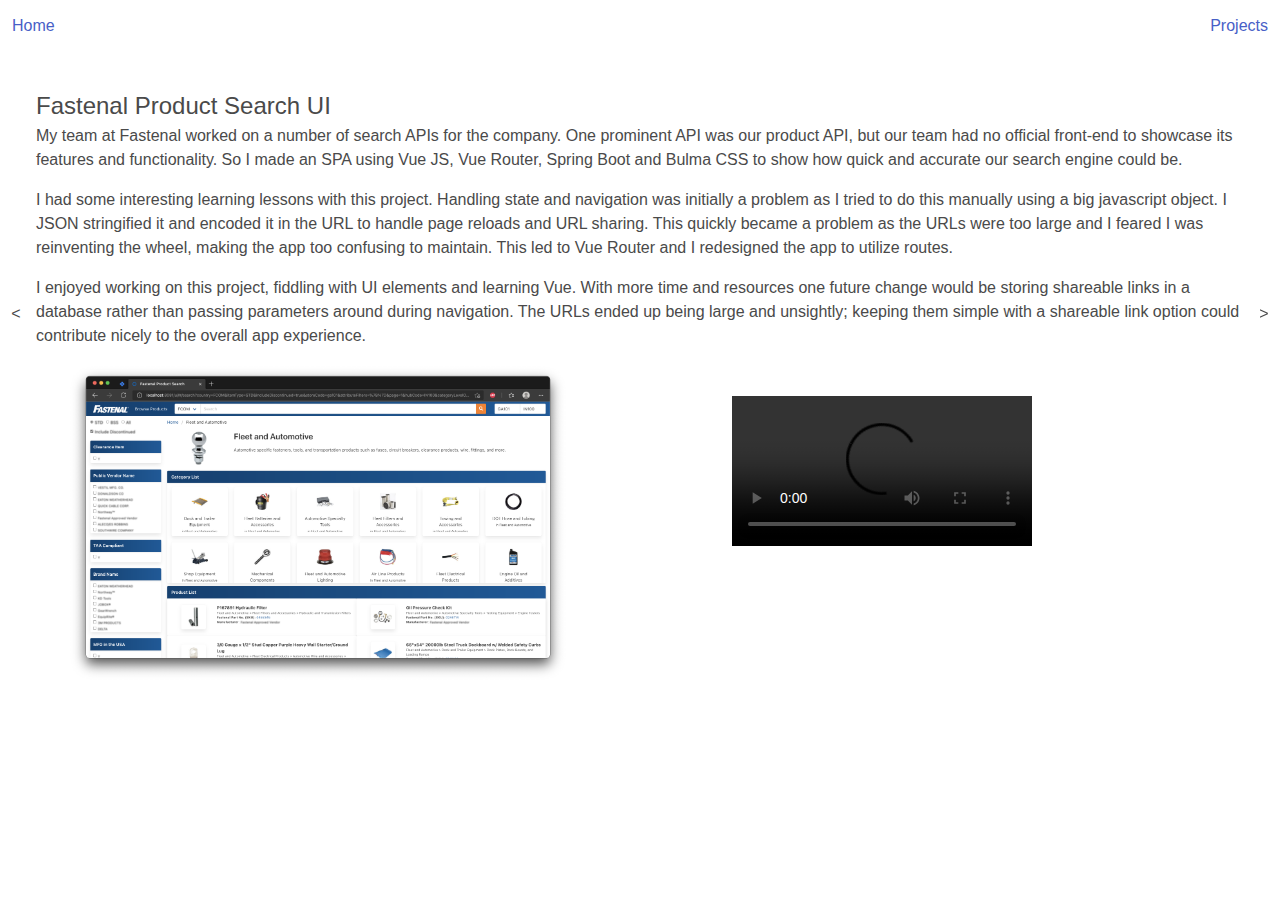
==== projects.html @ 4c319a84 "Adding media to the FPS project" ====
<!DOCTYPE html>
<html lang="en">
<head>
    <meta charset="UTF-8">
    <meta name="viewport"
          content="width=device-width, initial-scale=1.0, user-scalable=0, maximum-scale=1, minimum-scale=1">
    <title>Conor Kosidowski - Projects</title>

    <link href="https://fonts.googleapis.com/icon?family=Material+Icons" rel="stylesheet">
    <link href="css/site.css" type="text/css" rel="stylesheet"/>
</head>
<body>
<nav class="navbar" id="conor-navbar" role="navigation">
    <div class="navbar-brand">
        <a href="index.html" class="navbar-item">Home</a>
    </div>
    <div class="navbar-menu">
        <div class="navbar-start"></div>
        <div class="navbar-end">
            <div class="navbar-item">
                <ul class="right hide-on-med-and-down">
                    <li><a>Projects</a></li>
                </ul>
            </div>
        </div>
    </div>
</nav>
<div class="section carousel-container p-0">
    <div class="columns carousel is-mobile">
        <div class="column is-12 carousel-slide" id="proj-1">
            <div class="carousel-snapper"></div>
            <a href="#proj-4" class="carousel-prev">Previous</a>
            <div class="carousel-slide-content">
                <h4 class="is-size-4">
                    Fastenal Product Search UI
                </h4>
                <div class="content">
                    <p>
                        My team at Fastenal worked on a number of search APIs for the company. One prominent
                        API was our product API, but our team had no official front-end to showcase its features
                        and functionality. So I made an SPA using Vue JS, Vue Router, Spring Boot and Bulma CSS to
                        show how quick and accurate our search engine could be.
                    </p>
                    <p>
                        I had some interesting learning lessons with this project. Handling state and navigation
                        was initially a problem as I tried to do this manually using a big javascript object. I
                        JSON stringified it and encoded it in the URL to handle page reloads and URL sharing. This
                        quickly became a problem as the URLs were too large and I feared I was reinventing the
                        wheel, making the app too confusing to maintain. This led to Vue Router and I redesigned
                        the app to utilize routes.
                    </p>
                    <p>
                        I enjoyed working on this project, fiddling with UI elements and learning Vue. With
                        more time and resources one future change would be storing shareable links in a database
                        rather than passing parameters around during navigation. The URLs ended up being
                        large and unsightly; keeping them simple with a shareable link option could contribute
                        nicely to the overall app experience.
                    </p>
                    <div class="is-flex">
                        <figure class="project-media">
                            <img src="images/fps-image-1.png">
                        </figure>
                        <figure class="project-media">
                            <video controls>
                                <source src="images/FPS%20Recording%20high%20qual_med%20res.mp4" type="video/mp4">
                                Your browser does not support the video tag.
                            </video>
                        </figure>
                    </div>
                </div>
            </div>
            <a href="#proj-2" class="carousel-next">Next</a>
        </div>
        <div class="column is-12 carousel-slide" id="proj-2">
            <div class="carousel-snapper"></div>
            <a href="#proj-1" class="carousel-prev">Previous</a>
            <div class="carousel-slide-content">
                <h4 class="is-size-4">
                    Search Configuration Tool
                </h4>
                <div class="content">
                    <p>
                        My team at Fastenal had an internal tool we used for certain aspects of product management, but
                        the
                        creators of the tool were no longer accessible and the tool had been built in a language my team
                        wasn't
                        familiar with (C#). I was tasked with migrating this tool to Java; the means of doing so were
                        left up
                        to me.
                    </p>
                    <p>
                        I decided to make a Spring Boot application. This allowed me to easily configure LDAP,
                        role-based
                        authentication. Migrating methods from C# to Java wasn't too lofty a task as I came to find the
                        languages quite similar. With the exception of a few methods this migration happened rather
                        quickly.
                    </p>
                    <p>
                        The front-end was written in AngularJS, which nobody on my team was familiar with. My team being
                        a
                        back-end heavy team we unfortunately didn't have any experience with any other front-end
                        framework or
                        tool other than jQuery. So I decided to stick with AngularJS and modify as needed. A transition
                        to
                        another framework would have likely been more costly than worth as AngularJS serviced the needs
                        of the
                        site.
                    </p>
                </div>
            </div>
            <a href="#proj-3" class="carousel-next">Next</a>
        </div>
        <div class="column is-12 carousel-slide" id="proj-3">
            <div class="carousel-snapper"></div>
            <a href="#proj-2" class="carousel-prev">Previous</a>
            <div class="carousel-slide-content">
                <h4 class="is-size-4">
                    NVDanced
                </h4>
                <div class="content">
                    <p>
                        I wanted to play with Spotify's APIs so I built a website using Node JS, Express, AWS,
                        among others, which would return metrics for playlists and individual songs such as
                        "danceability", tempo and popularity. I also wanted a tool I could use to enhance my playlist to
                        be
                        more dance-worthy, but it turned out simple metrics couldn't pull a good playlist from nothing.
                    </p>
                    <p>
                        There weren't too many challenges with this project, but the project itself was rather
                        small. Spotify made it easy to authenticate users with OAuth2 and the documentation for their
                        APIs was quite extensive. This was my first project deploying a site through AWS so I had to
                        familiarize myself with the CI/CD pipeline, S3 buckets and deployment configurations.
                        I didn't fully understand rate limiting through their free tier so I pulled the site down to
                        prevent unwanted costs.
                    </p>
                </div>
            </div>
            <a href="#proj-4" class="carousel-next">Next</a>
        </div>
        <div class="column is-12 carousel-slide" id="proj-4">
            <div class="carousel-snapper"></div>
            <a href="#proj-3" class="carousel-prev">Previous</a>
            <div class="carousel-slide-content">
                <h4 class="is-size-4">
                    WSU UPAC App
                </h4>
                <div class="content">
                    <p>
                        During my junior year of college I joined the fledgling Computer Science club. In need of a
                        project
                        we reached out to the club in charge of hosting university events. They wanted both an iOS and
                        Android app that would display their upcoming events and allow them to host giveaways during
                        events. Another club member took up the iOS app so I built the Android app.
                    </p>
                    <p>
                        This was a challenging task as I had never built an Android app before. I spent the majority of
                        my
                        winter break learning app development, Gradle, and Facebook's graph API. We also used a
                        hosted database solution which has since moved to a paid model, breaking our app as
                        interest in the project was lost and nobody want to pay to keep it up and running.
                    </p>
                </div>
            </div>
            <a href="#proj-1" class="carousel-next">Next</a>
        </div>
    </div>
</div>
</body>
</html>
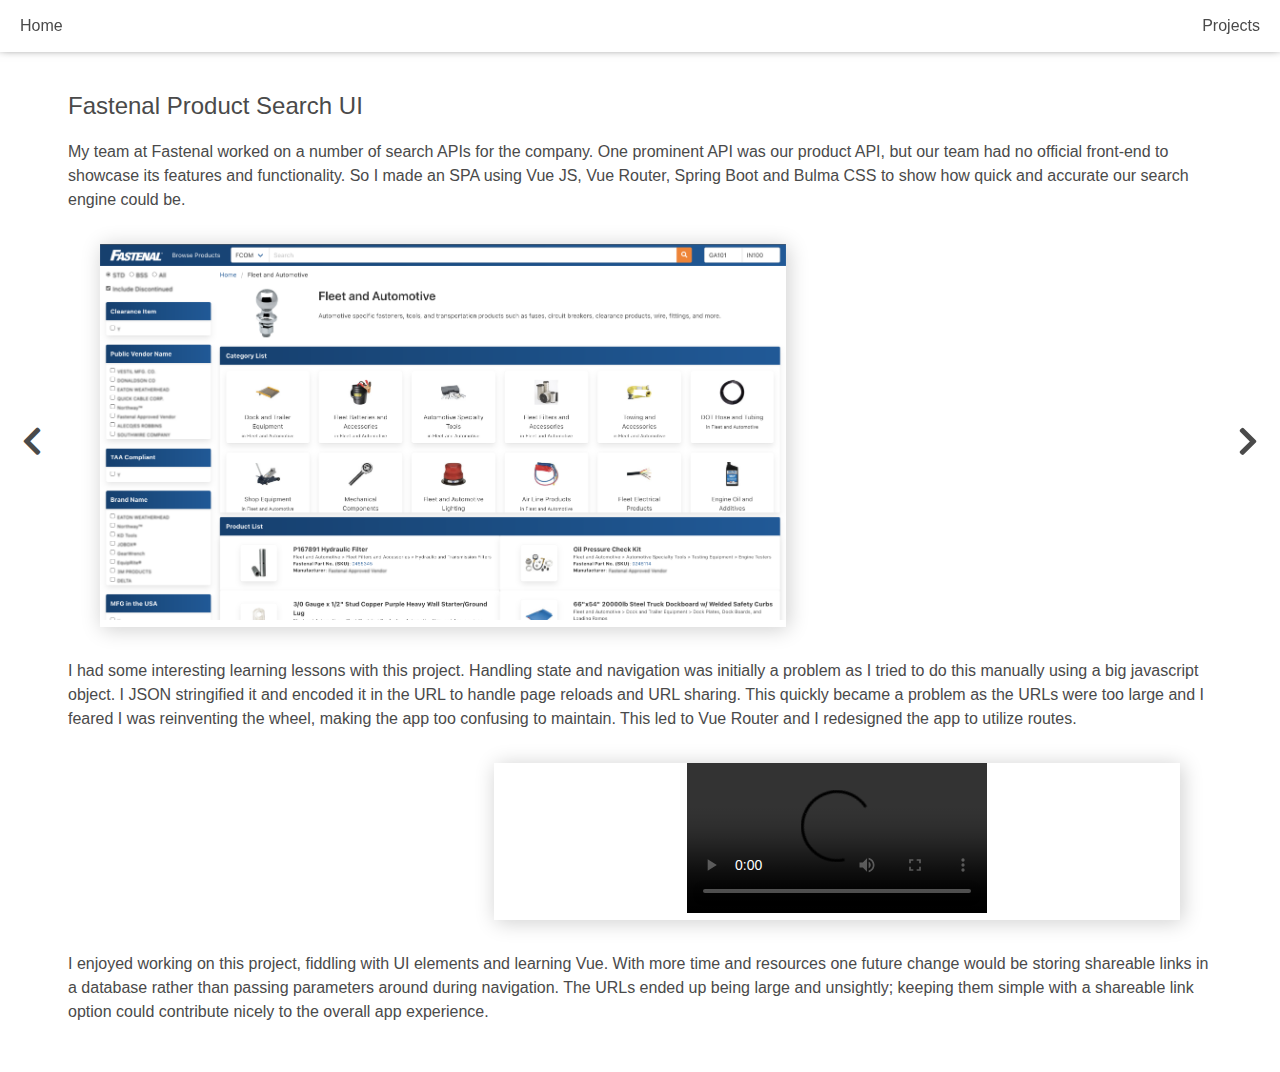
==== commit ef83663e: "Using font awesome instead of material icons - Making the controls on the project page more prominen" ====
--- a/projects.html
+++ b/projects.html
@@ -6,22 +6,17 @@
           content="width=device-width, initial-scale=1.0, user-scalable=0, maximum-scale=1, minimum-scale=1">
     <title>Conor Kosidowski - Projects</title>
 
-    <link href="https://fonts.googleapis.com/icon?family=Material+Icons" rel="stylesheet">
     <link href="css/site.css" type="text/css" rel="stylesheet"/>
 </head>
 <body>
-<nav class="navbar" id="conor-navbar" role="navigation">
+<nav class="navbar px-2" id="conor-navbar" role="navigation">
     <div class="navbar-brand">
         <a href="index.html" class="navbar-item">Home</a>
     </div>
     <div class="navbar-menu">
         <div class="navbar-start"></div>
         <div class="navbar-end">
-            <div class="navbar-item">
-                <ul class="right hide-on-med-and-down">
-                    <li><a>Projects</a></li>
-                </ul>
-            </div>
+            <a href="projects.html" class="navbar-item">Projects</a>
         </div>
     </div>
 </nav>
@@ -31,7 +26,7 @@
             <div class="carousel-snapper"></div>
             <a href="#proj-4" class="carousel-prev">Previous</a>
             <div class="carousel-slide-content">
-                <h4 class="is-size-4">
+                <h4 class="is-size-4 pb-4">
                     Fastenal Product Search UI
                 </h4>
                 <div class="content">
@@ -41,6 +36,9 @@
                         and functionality. So I made an SPA using Vue JS, Vue Router, Spring Boot and Bulma CSS to
                         show how quick and accurate our search engine could be.
                     </p>
+                    <figure class="project-media-left">
+                        <img src="images/fps-image-1.png">
+                    </figure>
                     <p>
                         I had some interesting learning lessons with this project. Handling state and navigation
                         was initially a problem as I tried to do this manually using a big javascript object. I
@@ -49,6 +47,12 @@
                         wheel, making the app too confusing to maintain. This led to Vue Router and I redesigned
                         the app to utilize routes.
                     </p>
+                    <figure class="project-media-right">
+                        <video controls>
+                            <source src="images/FPS%20Recording%20high%20qual_med%20res.mp4" type="video/mp4">
+                            Your browser does not support the video tag.
+                        </video>
+                    </figure>
                     <p>
                         I enjoyed working on this project, fiddling with UI elements and learning Vue. With
                         more time and resources one future change would be storing shareable links in a database
@@ -56,17 +60,6 @@
                         large and unsightly; keeping them simple with a shareable link option could contribute
                         nicely to the overall app experience.
                     </p>
-                    <div class="is-flex">
-                        <figure class="project-media">
-                            <img src="images/fps-image-1.png">
-                        </figure>
-                        <figure class="project-media">
-                            <video controls>
-                                <source src="images/FPS%20Recording%20high%20qual_med%20res.mp4" type="video/mp4">
-                                Your browser does not support the video tag.
-                            </video>
-                        </figure>
-                    </div>
                 </div>
             </div>
             <a href="#proj-2" class="carousel-next">Next</a>
@@ -75,7 +68,7 @@
             <div class="carousel-snapper"></div>
             <a href="#proj-1" class="carousel-prev">Previous</a>
             <div class="carousel-slide-content">
-                <h4 class="is-size-4">
+                <h4 class="is-size-4 pb-4">
                     Search Configuration Tool
                 </h4>
                 <div class="content">
@@ -114,7 +107,7 @@
             <div class="carousel-snapper"></div>
             <a href="#proj-2" class="carousel-prev">Previous</a>
             <div class="carousel-slide-content">
-                <h4 class="is-size-4">
+                <h4 class="is-size-4 pb-4">
                     NVDanced
                 </h4>
                 <div class="content">
@@ -141,7 +134,7 @@
             <div class="carousel-snapper"></div>
             <a href="#proj-3" class="carousel-prev">Previous</a>
             <div class="carousel-slide-content">
-                <h4 class="is-size-4">
+                <h4 class="is-size-4 pb-4">
                     WSU UPAC App
                 </h4>
                 <div class="content">
--- a/css/site.css
+++ b/css/site.css
@@ -14136,95 +14136,7691 @@
   padding: 3rem 1.5rem 6rem;
 }
 
-/* line 3, ../../../WebstormProjects/ckosidow.github.io/sass/site.sass */
+/*!
+ * Font Awesome Free 5.15.3 by @fontawesome - https://fontawesome.com
+ * License - https://fontawesome.com/license/free (Icons: CC BY 4.0, Fonts: SIL OFL 1.1, Code: MIT License)
+ */
+/* line 4, ../../../WebstormProjects/ckosidow.github.io/sass/font-awesome/scss/_core.scss */
+.fa,
+.fas,
+.far,
+.fal,
+.fad,
+.fab {
+  -moz-osx-font-smoothing: grayscale;
+  -webkit-font-smoothing: antialiased;
+  display: inline-block;
+  font-style: normal;
+  font-variant: normal;
+  text-rendering: auto;
+  line-height: 1;
+}
+
+/* line 5, ../../../WebstormProjects/ckosidow.github.io/sass/font-awesome/scss/_larger.scss */
+.fa-lg {
+  font-size: 1.33333em;
+  line-height: 0.75em;
+  vertical-align: -.0667em;
+}
+
+/* line 11, ../../../WebstormProjects/ckosidow.github.io/sass/font-awesome/scss/_larger.scss */
+.fa-xs {
+  font-size: .75em;
+}
+
+/* line 15, ../../../WebstormProjects/ckosidow.github.io/sass/font-awesome/scss/_larger.scss */
+.fa-sm {
+  font-size: .875em;
+}
+
+/* line 20, ../../../WebstormProjects/ckosidow.github.io/sass/font-awesome/scss/_larger.scss */
+.fa-1x {
+  font-size: 1em;
+}
+
+/* line 20, ../../../WebstormProjects/ckosidow.github.io/sass/font-awesome/scss/_larger.scss */
+.fa-2x {
+  font-size: 2em;
+}
+
+/* line 20, ../../../WebstormProjects/ckosidow.github.io/sass/font-awesome/scss/_larger.scss */
+.fa-3x {
+  font-size: 3em;
+}
+
+/* line 20, ../../../WebstormProjects/ckosidow.github.io/sass/font-awesome/scss/_larger.scss */
+.fa-4x {
+  font-size: 4em;
+}
+
+/* line 20, ../../../WebstormProjects/ckosidow.github.io/sass/font-awesome/scss/_larger.scss */
+.fa-5x {
+  font-size: 5em;
+}
+
+/* line 20, ../../../WebstormProjects/ckosidow.github.io/sass/font-awesome/scss/_larger.scss */
+.fa-6x {
+  font-size: 6em;
+}
+
+/* line 20, ../../../WebstormProjects/ckosidow.github.io/sass/font-awesome/scss/_larger.scss */
+.fa-7x {
+  font-size: 7em;
+}
+
+/* line 20, ../../../WebstormProjects/ckosidow.github.io/sass/font-awesome/scss/_larger.scss */
+.fa-8x {
+  font-size: 8em;
+}
+
+/* line 20, ../../../WebstormProjects/ckosidow.github.io/sass/font-awesome/scss/_larger.scss */
+.fa-9x {
+  font-size: 9em;
+}
+
+/* line 20, ../../../WebstormProjects/ckosidow.github.io/sass/font-awesome/scss/_larger.scss */
+.fa-10x {
+  font-size: 10em;
+}
+
+/* line 3, ../../../WebstormProjects/ckosidow.github.io/sass/font-awesome/scss/_fixed-width.scss */
+.fa-fw {
+  text-align: center;
+  width: 1.25em;
+}
+
+/* line 4, ../../../WebstormProjects/ckosidow.github.io/sass/font-awesome/scss/_list.scss */
+.fa-ul {
+  list-style-type: none;
+  margin-left: 2.5em;
+  padding-left: 0;
+}
+
+/* line 9, ../../../WebstormProjects/ckosidow.github.io/sass/font-awesome/scss/_list.scss */
+.fa-ul > li {
+  position: relative;
+}
+
+/* line 12, ../../../WebstormProjects/ckosidow.github.io/sass/font-awesome/scss/_list.scss */
+.fa-li {
+  left: -2em;
+  position: absolute;
+  text-align: center;
+  width: 2em;
+  line-height: inherit;
+}
+
+/* line 4, ../../../WebstormProjects/ckosidow.github.io/sass/font-awesome/scss/_bordered-pulled.scss */
+.fa-border {
+  border: solid 0.08em #eee;
+  border-radius: .1em;
+  padding: .2em .25em .15em;
+}
+
+/* line 10, ../../../WebstormProjects/ckosidow.github.io/sass/font-awesome/scss/_bordered-pulled.scss */
+.fa-pull-left {
+  float: left;
+}
+
+/* line 11, ../../../WebstormProjects/ckosidow.github.io/sass/font-awesome/scss/_bordered-pulled.scss */
+.fa-pull-right {
+  float: right;
+}
+
+/* line 18, ../../../WebstormProjects/ckosidow.github.io/sass/font-awesome/scss/_bordered-pulled.scss */
+.fa.fa-pull-left,
+.fas.fa-pull-left,
+.far.fa-pull-left,
+.fal.fa-pull-left,
+.fab.fa-pull-left {
+  margin-right: .3em;
+}
+
+/* line 19, ../../../WebstormProjects/ckosidow.github.io/sass/font-awesome/scss/_bordered-pulled.scss */
+.fa.fa-pull-right,
+.fas.fa-pull-right,
+.far.fa-pull-right,
+.fal.fa-pull-right,
+.fab.fa-pull-right {
+  margin-left: .3em;
+}
+
+/* line 4, ../../../WebstormProjects/ckosidow.github.io/sass/font-awesome/scss/_animated.scss */
+.fa-spin {
+  animation: fa-spin 2s infinite linear;
+}
+
+/* line 8, ../../../WebstormProjects/ckosidow.github.io/sass/font-awesome/scss/_animated.scss */
+.fa-pulse {
+  animation: fa-spin 1s infinite steps(8);
+}
+
+@keyframes fa-spin {
+  0% {
+    transform: rotate(0deg);
+  }
+  100% {
+    transform: rotate(360deg);
+  }
+}
+
+/* line 4, ../../../WebstormProjects/ckosidow.github.io/sass/font-awesome/scss/_rotated-flipped.scss */
+.fa-rotate-90 {
+  -ms-filter: "progid:DXImageTransform.Microsoft.BasicImage(rotation=1)";
+  transform: rotate(90deg);
+}
+
+/* line 5, ../../../WebstormProjects/ckosidow.github.io/sass/font-awesome/scss/_rotated-flipped.scss */
+.fa-rotate-180 {
+  -ms-filter: "progid:DXImageTransform.Microsoft.BasicImage(rotation=2)";
+  transform: rotate(180deg);
+}
+
+/* line 6, ../../../WebstormProjects/ckosidow.github.io/sass/font-awesome/scss/_rotated-flipped.scss */
+.fa-rotate-270 {
+  -ms-filter: "progid:DXImageTransform.Microsoft.BasicImage(rotation=3)";
+  transform: rotate(270deg);
+}
+
+/* line 8, ../../../WebstormProjects/ckosidow.github.io/sass/font-awesome/scss/_rotated-flipped.scss */
+.fa-flip-horizontal {
+  -ms-filter: "progid:DXImageTransform.Microsoft.BasicImage(rotation=0, mirror=1)";
+  transform: scale(-1, 1);
+}
+
+/* line 9, ../../../WebstormProjects/ckosidow.github.io/sass/font-awesome/scss/_rotated-flipped.scss */
+.fa-flip-vertical {
+  -ms-filter: "progid:DXImageTransform.Microsoft.BasicImage(rotation=2, mirror=1)";
+  transform: scale(1, -1);
+}
+
+/* line 10, ../../../WebstormProjects/ckosidow.github.io/sass/font-awesome/scss/_rotated-flipped.scss */
+.fa-flip-both, .fa-flip-horizontal.fa-flip-vertical {
+  -ms-filter: "progid:DXImageTransform.Microsoft.BasicImage(rotation=2, mirror=1)";
+  transform: scale(-1, -1);
+}
+
+/* line 16, ../../../WebstormProjects/ckosidow.github.io/sass/font-awesome/scss/_rotated-flipped.scss */
+:root .fa-rotate-90,
+:root .fa-rotate-180,
+:root .fa-rotate-270,
+:root .fa-flip-horizontal,
+:root .fa-flip-vertical,
+:root .fa-flip-both {
+  filter: none;
+}
+
+/* line 4, ../../../WebstormProjects/ckosidow.github.io/sass/font-awesome/scss/_stacked.scss */
+.fa-stack {
+  display: inline-block;
+  height: 2em;
+  line-height: 2em;
+  position: relative;
+  vertical-align: middle;
+  width: 2.5em;
+}
+
+/* line 13, ../../../WebstormProjects/ckosidow.github.io/sass/font-awesome/scss/_stacked.scss */
+.fa-stack-1x,
+.fa-stack-2x {
+  left: 0;
+  position: absolute;
+  text-align: center;
+  width: 100%;
+}
+
+/* line 21, ../../../WebstormProjects/ckosidow.github.io/sass/font-awesome/scss/_stacked.scss */
+.fa-stack-1x {
+  line-height: inherit;
+}
+
+/* line 25, ../../../WebstormProjects/ckosidow.github.io/sass/font-awesome/scss/_stacked.scss */
+.fa-stack-2x {
+  font-size: 2em;
+}
+
+/* line 29, ../../../WebstormProjects/ckosidow.github.io/sass/font-awesome/scss/_stacked.scss */
+.fa-inverse {
+  color: #fff;
+}
+
+/* Font Awesome uses the Unicode Private Use Area (PUA) to ensure screen
+readers do not read off random characters that represent icons */
+/* line 4, ../../../WebstormProjects/ckosidow.github.io/sass/font-awesome/scss/_icons.scss */
+.fa-500px:before {
+  content: "\f26e";
+}
+
+/* line 5, ../../../WebstormProjects/ckosidow.github.io/sass/font-awesome/scss/_icons.scss */
+.fa-accessible-icon:before {
+  content: "\f368";
+}
+
+/* line 6, ../../../WebstormProjects/ckosidow.github.io/sass/font-awesome/scss/_icons.scss */
+.fa-accusoft:before {
+  content: "\f369";
+}
+
+/* line 7, ../../../WebstormProjects/ckosidow.github.io/sass/font-awesome/scss/_icons.scss */
+.fa-acquisitions-incorporated:before {
+  content: "\f6af";
+}
+
+/* line 8, ../../../WebstormProjects/ckosidow.github.io/sass/font-awesome/scss/_icons.scss */
+.fa-ad:before {
+  content: "\f641";
+}
+
+/* line 9, ../../../WebstormProjects/ckosidow.github.io/sass/font-awesome/scss/_icons.scss */
+.fa-address-book:before {
+  content: "\f2b9";
+}
+
+/* line 10, ../../../WebstormProjects/ckosidow.github.io/sass/font-awesome/scss/_icons.scss */
+.fa-address-card:before {
+  content: "\f2bb";
+}
+
+/* line 11, ../../../WebstormProjects/ckosidow.github.io/sass/font-awesome/scss/_icons.scss */
+.fa-adjust:before {
+  content: "\f042";
+}
+
+/* line 12, ../../../WebstormProjects/ckosidow.github.io/sass/font-awesome/scss/_icons.scss */
+.fa-adn:before {
+  content: "\f170";
+}
+
+/* line 13, ../../../WebstormProjects/ckosidow.github.io/sass/font-awesome/scss/_icons.scss */
+.fa-adversal:before {
+  content: "\f36a";
+}
+
+/* line 14, ../../../WebstormProjects/ckosidow.github.io/sass/font-awesome/scss/_icons.scss */
+.fa-affiliatetheme:before {
+  content: "\f36b";
+}
+
+/* line 15, ../../../WebstormProjects/ckosidow.github.io/sass/font-awesome/scss/_icons.scss */
+.fa-air-freshener:before {
+  content: "\f5d0";
+}
+
+/* line 16, ../../../WebstormProjects/ckosidow.github.io/sass/font-awesome/scss/_icons.scss */
+.fa-airbnb:before {
+  content: "\f834";
+}
+
+/* line 17, ../../../WebstormProjects/ckosidow.github.io/sass/font-awesome/scss/_icons.scss */
+.fa-algolia:before {
+  content: "\f36c";
+}
+
+/* line 18, ../../../WebstormProjects/ckosidow.github.io/sass/font-awesome/scss/_icons.scss */
+.fa-align-center:before {
+  content: "\f037";
+}
+
+/* line 19, ../../../WebstormProjects/ckosidow.github.io/sass/font-awesome/scss/_icons.scss */
+.fa-align-justify:before {
+  content: "\f039";
+}
+
+/* line 20, ../../../WebstormProjects/ckosidow.github.io/sass/font-awesome/scss/_icons.scss */
+.fa-align-left:before {
+  content: "\f036";
+}
+
+/* line 21, ../../../WebstormProjects/ckosidow.github.io/sass/font-awesome/scss/_icons.scss */
+.fa-align-right:before {
+  content: "\f038";
+}
+
+/* line 22, ../../../WebstormProjects/ckosidow.github.io/sass/font-awesome/scss/_icons.scss */
+.fa-alipay:before {
+  content: "\f642";
+}
+
+/* line 23, ../../../WebstormProjects/ckosidow.github.io/sass/font-awesome/scss/_icons.scss */
+.fa-allergies:before {
+  content: "\f461";
+}
+
+/* line 24, ../../../WebstormProjects/ckosidow.github.io/sass/font-awesome/scss/_icons.scss */
+.fa-amazon:before {
+  content: "\f270";
+}
+
+/* line 25, ../../../WebstormProjects/ckosidow.github.io/sass/font-awesome/scss/_icons.scss */
+.fa-amazon-pay:before {
+  content: "\f42c";
+}
+
+/* line 26, ../../../WebstormProjects/ckosidow.github.io/sass/font-awesome/scss/_icons.scss */
+.fa-ambulance:before {
+  content: "\f0f9";
+}
+
+/* line 27, ../../../WebstormProjects/ckosidow.github.io/sass/font-awesome/scss/_icons.scss */
+.fa-american-sign-language-interpreting:before {
+  content: "\f2a3";
+}
+
+/* line 28, ../../../WebstormProjects/ckosidow.github.io/sass/font-awesome/scss/_icons.scss */
+.fa-amilia:before {
+  content: "\f36d";
+}
+
+/* line 29, ../../../WebstormProjects/ckosidow.github.io/sass/font-awesome/scss/_icons.scss */
+.fa-anchor:before {
+  content: "\f13d";
+}
+
+/* line 30, ../../../WebstormProjects/ckosidow.github.io/sass/font-awesome/scss/_icons.scss */
+.fa-android:before {
+  content: "\f17b";
+}
+
+/* line 31, ../../../WebstormProjects/ckosidow.github.io/sass/font-awesome/scss/_icons.scss */
+.fa-angellist:before {
+  content: "\f209";
+}
+
+/* line 32, ../../../WebstormProjects/ckosidow.github.io/sass/font-awesome/scss/_icons.scss */
+.fa-angle-double-down:before {
+  content: "\f103";
+}
+
+/* line 33, ../../../WebstormProjects/ckosidow.github.io/sass/font-awesome/scss/_icons.scss */
+.fa-angle-double-left:before {
+  content: "\f100";
+}
+
+/* line 34, ../../../WebstormProjects/ckosidow.github.io/sass/font-awesome/scss/_icons.scss */
+.fa-angle-double-right:before {
+  content: "\f101";
+}
+
+/* line 35, ../../../WebstormProjects/ckosidow.github.io/sass/font-awesome/scss/_icons.scss */
+.fa-angle-double-up:before {
+  content: "\f102";
+}
+
+/* line 36, ../../../WebstormProjects/ckosidow.github.io/sass/font-awesome/scss/_icons.scss */
+.fa-angle-down:before {
+  content: "\f107";
+}
+
+/* line 37, ../../../WebstormProjects/ckosidow.github.io/sass/font-awesome/scss/_icons.scss */
+.fa-angle-left:before {
+  content: "\f104";
+}
+
+/* line 38, ../../../WebstormProjects/ckosidow.github.io/sass/font-awesome/scss/_icons.scss */
+.fa-angle-right:before {
+  content: "\f105";
+}
+
+/* line 39, ../../../WebstormProjects/ckosidow.github.io/sass/font-awesome/scss/_icons.scss */
+.fa-angle-up:before {
+  content: "\f106";
+}
+
+/* line 40, ../../../WebstormProjects/ckosidow.github.io/sass/font-awesome/scss/_icons.scss */
+.fa-angry:before {
+  content: "\f556";
+}
+
+/* line 41, ../../../WebstormProjects/ckosidow.github.io/sass/font-awesome/scss/_icons.scss */
+.fa-angrycreative:before {
+  content: "\f36e";
+}
+
+/* line 42, ../../../WebstormProjects/ckosidow.github.io/sass/font-awesome/scss/_icons.scss */
+.fa-angular:before {
+  content: "\f420";
+}
+
+/* line 43, ../../../WebstormProjects/ckosidow.github.io/sass/font-awesome/scss/_icons.scss */
+.fa-ankh:before {
+  content: "\f644";
+}
+
+/* line 44, ../../../WebstormProjects/ckosidow.github.io/sass/font-awesome/scss/_icons.scss */
+.fa-app-store:before {
+  content: "\f36f";
+}
+
+/* line 45, ../../../WebstormProjects/ckosidow.github.io/sass/font-awesome/scss/_icons.scss */
+.fa-app-store-ios:before {
+  content: "\f370";
+}
+
+/* line 46, ../../../WebstormProjects/ckosidow.github.io/sass/font-awesome/scss/_icons.scss */
+.fa-apper:before {
+  content: "\f371";
+}
+
+/* line 47, ../../../WebstormProjects/ckosidow.github.io/sass/font-awesome/scss/_icons.scss */
+.fa-apple:before {
+  content: "\f179";
+}
+
+/* line 48, ../../../WebstormProjects/ckosidow.github.io/sass/font-awesome/scss/_icons.scss */
+.fa-apple-alt:before {
+  content: "\f5d1";
+}
+
+/* line 49, ../../../WebstormProjects/ckosidow.github.io/sass/font-awesome/scss/_icons.scss */
+.fa-apple-pay:before {
+  content: "\f415";
+}
+
+/* line 50, ../../../WebstormProjects/ckosidow.github.io/sass/font-awesome/scss/_icons.scss */
+.fa-archive:before {
+  content: "\f187";
+}
+
+/* line 51, ../../../WebstormProjects/ckosidow.github.io/sass/font-awesome/scss/_icons.scss */
+.fa-archway:before {
+  content: "\f557";
+}
+
+/* line 52, ../../../WebstormProjects/ckosidow.github.io/sass/font-awesome/scss/_icons.scss */
+.fa-arrow-alt-circle-down:before {
+  content: "\f358";
+}
+
+/* line 53, ../../../WebstormProjects/ckosidow.github.io/sass/font-awesome/scss/_icons.scss */
+.fa-arrow-alt-circle-left:before {
+  content: "\f359";
+}
+
+/* line 54, ../../../WebstormProjects/ckosidow.github.io/sass/font-awesome/scss/_icons.scss */
+.fa-arrow-alt-circle-right:before {
+  content: "\f35a";
+}
+
+/* line 55, ../../../WebstormProjects/ckosidow.github.io/sass/font-awesome/scss/_icons.scss */
+.fa-arrow-alt-circle-up:before {
+  content: "\f35b";
+}
+
+/* line 56, ../../../WebstormProjects/ckosidow.github.io/sass/font-awesome/scss/_icons.scss */
+.fa-arrow-circle-down:before {
+  content: "\f0ab";
+}
+
+/* line 57, ../../../WebstormProjects/ckosidow.github.io/sass/font-awesome/scss/_icons.scss */
+.fa-arrow-circle-left:before {
+  content: "\f0a8";
+}
+
+/* line 58, ../../../WebstormProjects/ckosidow.github.io/sass/font-awesome/scss/_icons.scss */
+.fa-arrow-circle-right:before {
+  content: "\f0a9";
+}
+
+/* line 59, ../../../WebstormProjects/ckosidow.github.io/sass/font-awesome/scss/_icons.scss */
+.fa-arrow-circle-up:before {
+  content: "\f0aa";
+}
+
+/* line 60, ../../../WebstormProjects/ckosidow.github.io/sass/font-awesome/scss/_icons.scss */
+.fa-arrow-down:before {
+  content: "\f063";
+}
+
+/* line 61, ../../../WebstormProjects/ckosidow.github.io/sass/font-awesome/scss/_icons.scss */
+.fa-arrow-left:before {
+  content: "\f060";
+}
+
+/* line 62, ../../../WebstormProjects/ckosidow.github.io/sass/font-awesome/scss/_icons.scss */
+.fa-arrow-right:before {
+  content: "\f061";
+}
+
+/* line 63, ../../../WebstormProjects/ckosidow.github.io/sass/font-awesome/scss/_icons.scss */
+.fa-arrow-up:before {
+  content: "\f062";
+}
+
+/* line 64, ../../../WebstormProjects/ckosidow.github.io/sass/font-awesome/scss/_icons.scss */
+.fa-arrows-alt:before {
+  content: "\f0b2";
+}
+
+/* line 65, ../../../WebstormProjects/ckosidow.github.io/sass/font-awesome/scss/_icons.scss */
+.fa-arrows-alt-h:before {
+  content: "\f337";
+}
+
+/* line 66, ../../../WebstormProjects/ckosidow.github.io/sass/font-awesome/scss/_icons.scss */
+.fa-arrows-alt-v:before {
+  content: "\f338";
+}
+
+/* line 67, ../../../WebstormProjects/ckosidow.github.io/sass/font-awesome/scss/_icons.scss */
+.fa-artstation:before {
+  content: "\f77a";
+}
+
+/* line 68, ../../../WebstormProjects/ckosidow.github.io/sass/font-awesome/scss/_icons.scss */
+.fa-assistive-listening-systems:before {
+  content: "\f2a2";
+}
+
+/* line 69, ../../../WebstormProjects/ckosidow.github.io/sass/font-awesome/scss/_icons.scss */
+.fa-asterisk:before {
+  content: "\f069";
+}
+
+/* line 70, ../../../WebstormProjects/ckosidow.github.io/sass/font-awesome/scss/_icons.scss */
+.fa-asymmetrik:before {
+  content: "\f372";
+}
+
+/* line 71, ../../../WebstormProjects/ckosidow.github.io/sass/font-awesome/scss/_icons.scss */
+.fa-at:before {
+  content: "\f1fa";
+}
+
+/* line 72, ../../../WebstormProjects/ckosidow.github.io/sass/font-awesome/scss/_icons.scss */
+.fa-atlas:before {
+  content: "\f558";
+}
+
+/* line 73, ../../../WebstormProjects/ckosidow.github.io/sass/font-awesome/scss/_icons.scss */
+.fa-atlassian:before {
+  content: "\f77b";
+}
+
+/* line 74, ../../../WebstormProjects/ckosidow.github.io/sass/font-awesome/scss/_icons.scss */
+.fa-atom:before {
+  content: "\f5d2";
+}
+
+/* line 75, ../../../WebstormProjects/ckosidow.github.io/sass/font-awesome/scss/_icons.scss */
+.fa-audible:before {
+  content: "\f373";
+}
+
+/* line 76, ../../../WebstormProjects/ckosidow.github.io/sass/font-awesome/scss/_icons.scss */
+.fa-audio-description:before {
+  content: "\f29e";
+}
+
+/* line 77, ../../../WebstormProjects/ckosidow.github.io/sass/font-awesome/scss/_icons.scss */
+.fa-autoprefixer:before {
+  content: "\f41c";
+}
+
+/* line 78, ../../../WebstormProjects/ckosidow.github.io/sass/font-awesome/scss/_icons.scss */
+.fa-avianex:before {
+  content: "\f374";
+}
+
+/* line 79, ../../../WebstormProjects/ckosidow.github.io/sass/font-awesome/scss/_icons.scss */
+.fa-aviato:before {
+  content: "\f421";
+}
+
+/* line 80, ../../../WebstormProjects/ckosidow.github.io/sass/font-awesome/scss/_icons.scss */
+.fa-award:before {
+  content: "\f559";
+}
+
+/* line 81, ../../../WebstormProjects/ckosidow.github.io/sass/font-awesome/scss/_icons.scss */
+.fa-aws:before {
+  content: "\f375";
+}
+
+/* line 82, ../../../WebstormProjects/ckosidow.github.io/sass/font-awesome/scss/_icons.scss */
+.fa-baby:before {
+  content: "\f77c";
+}
+
+/* line 83, ../../../WebstormProjects/ckosidow.github.io/sass/font-awesome/scss/_icons.scss */
+.fa-baby-carriage:before {
+  content: "\f77d";
+}
+
+/* line 84, ../../../WebstormProjects/ckosidow.github.io/sass/font-awesome/scss/_icons.scss */
+.fa-backspace:before {
+  content: "\f55a";
+}
+
+/* line 85, ../../../WebstormProjects/ckosidow.github.io/sass/font-awesome/scss/_icons.scss */
+.fa-backward:before {
+  content: "\f04a";
+}
+
+/* line 86, ../../../WebstormProjects/ckosidow.github.io/sass/font-awesome/scss/_icons.scss */
+.fa-bacon:before {
+  content: "\f7e5";
+}
+
+/* line 87, ../../../WebstormProjects/ckosidow.github.io/sass/font-awesome/scss/_icons.scss */
+.fa-bacteria:before {
+  content: "\e059";
+}
+
+/* line 88, ../../../WebstormProjects/ckosidow.github.io/sass/font-awesome/scss/_icons.scss */
+.fa-bacterium:before {
+  content: "\e05a";
+}
+
+/* line 89, ../../../WebstormProjects/ckosidow.github.io/sass/font-awesome/scss/_icons.scss */
+.fa-bahai:before {
+  content: "\f666";
+}
+
+/* line 90, ../../../WebstormProjects/ckosidow.github.io/sass/font-awesome/scss/_icons.scss */
+.fa-balance-scale:before {
+  content: "\f24e";
+}
+
+/* line 91, ../../../WebstormProjects/ckosidow.github.io/sass/font-awesome/scss/_icons.scss */
+.fa-balance-scale-left:before {
+  content: "\f515";
+}
+
+/* line 92, ../../../WebstormProjects/ckosidow.github.io/sass/font-awesome/scss/_icons.scss */
+.fa-balance-scale-right:before {
+  content: "\f516";
+}
+
+/* line 93, ../../../WebstormProjects/ckosidow.github.io/sass/font-awesome/scss/_icons.scss */
+.fa-ban:before {
+  content: "\f05e";
+}
+
+/* line 94, ../../../WebstormProjects/ckosidow.github.io/sass/font-awesome/scss/_icons.scss */
+.fa-band-aid:before {
+  content: "\f462";
+}
+
+/* line 95, ../../../WebstormProjects/ckosidow.github.io/sass/font-awesome/scss/_icons.scss */
+.fa-bandcamp:before {
+  content: "\f2d5";
+}
+
+/* line 96, ../../../WebstormProjects/ckosidow.github.io/sass/font-awesome/scss/_icons.scss */
+.fa-barcode:before {
+  content: "\f02a";
+}
+
+/* line 97, ../../../WebstormProjects/ckosidow.github.io/sass/font-awesome/scss/_icons.scss */
+.fa-bars:before {
+  content: "\f0c9";
+}
+
+/* line 98, ../../../WebstormProjects/ckosidow.github.io/sass/font-awesome/scss/_icons.scss */
+.fa-baseball-ball:before {
+  content: "\f433";
+}
+
+/* line 99, ../../../WebstormProjects/ckosidow.github.io/sass/font-awesome/scss/_icons.scss */
+.fa-basketball-ball:before {
+  content: "\f434";
+}
+
+/* line 100, ../../../WebstormProjects/ckosidow.github.io/sass/font-awesome/scss/_icons.scss */
+.fa-bath:before {
+  content: "\f2cd";
+}
+
+/* line 101, ../../../WebstormProjects/ckosidow.github.io/sass/font-awesome/scss/_icons.scss */
+.fa-battery-empty:before {
+  content: "\f244";
+}
+
+/* line 102, ../../../WebstormProjects/ckosidow.github.io/sass/font-awesome/scss/_icons.scss */
+.fa-battery-full:before {
+  content: "\f240";
+}
+
+/* line 103, ../../../WebstormProjects/ckosidow.github.io/sass/font-awesome/scss/_icons.scss */
+.fa-battery-half:before {
+  content: "\f242";
+}
+
+/* line 104, ../../../WebstormProjects/ckosidow.github.io/sass/font-awesome/scss/_icons.scss */
+.fa-battery-quarter:before {
+  content: "\f243";
+}
+
+/* line 105, ../../../WebstormProjects/ckosidow.github.io/sass/font-awesome/scss/_icons.scss */
+.fa-battery-three-quarters:before {
+  content: "\f241";
+}
+
+/* line 106, ../../../WebstormProjects/ckosidow.github.io/sass/font-awesome/scss/_icons.scss */
+.fa-battle-net:before {
+  content: "\f835";
+}
+
+/* line 107, ../../../WebstormProjects/ckosidow.github.io/sass/font-awesome/scss/_icons.scss */
+.fa-bed:before {
+  content: "\f236";
+}
+
+/* line 108, ../../../WebstormProjects/ckosidow.github.io/sass/font-awesome/scss/_icons.scss */
+.fa-beer:before {
+  content: "\f0fc";
+}
+
+/* line 109, ../../../WebstormProjects/ckosidow.github.io/sass/font-awesome/scss/_icons.scss */
+.fa-behance:before {
+  content: "\f1b4";
+}
+
+/* line 110, ../../../WebstormProjects/ckosidow.github.io/sass/font-awesome/scss/_icons.scss */
+.fa-behance-square:before {
+  content: "\f1b5";
+}
+
+/* line 111, ../../../WebstormProjects/ckosidow.github.io/sass/font-awesome/scss/_icons.scss */
+.fa-bell:before {
+  content: "\f0f3";
+}
+
+/* line 112, ../../../WebstormProjects/ckosidow.github.io/sass/font-awesome/scss/_icons.scss */
+.fa-bell-slash:before {
+  content: "\f1f6";
+}
+
+/* line 113, ../../../WebstormProjects/ckosidow.github.io/sass/font-awesome/scss/_icons.scss */
+.fa-bezier-curve:before {
+  content: "\f55b";
+}
+
+/* line 114, ../../../WebstormProjects/ckosidow.github.io/sass/font-awesome/scss/_icons.scss */
+.fa-bible:before {
+  content: "\f647";
+}
+
+/* line 115, ../../../WebstormProjects/ckosidow.github.io/sass/font-awesome/scss/_icons.scss */
+.fa-bicycle:before {
+  content: "\f206";
+}
+
+/* line 116, ../../../WebstormProjects/ckosidow.github.io/sass/font-awesome/scss/_icons.scss */
+.fa-biking:before {
+  content: "\f84a";
+}
+
+/* line 117, ../../../WebstormProjects/ckosidow.github.io/sass/font-awesome/scss/_icons.scss */
+.fa-bimobject:before {
+  content: "\f378";
+}
+
+/* line 118, ../../../WebstormProjects/ckosidow.github.io/sass/font-awesome/scss/_icons.scss */
+.fa-binoculars:before {
+  content: "\f1e5";
+}
+
+/* line 119, ../../../WebstormProjects/ckosidow.github.io/sass/font-awesome/scss/_icons.scss */
+.fa-biohazard:before {
+  content: "\f780";
+}
+
+/* line 120, ../../../WebstormProjects/ckosidow.github.io/sass/font-awesome/scss/_icons.scss */
+.fa-birthday-cake:before {
+  content: "\f1fd";
+}
+
+/* line 121, ../../../WebstormProjects/ckosidow.github.io/sass/font-awesome/scss/_icons.scss */
+.fa-bitbucket:before {
+  content: "\f171";
+}
+
+/* line 122, ../../../WebstormProjects/ckosidow.github.io/sass/font-awesome/scss/_icons.scss */
+.fa-bitcoin:before {
+  content: "\f379";
+}
+
+/* line 123, ../../../WebstormProjects/ckosidow.github.io/sass/font-awesome/scss/_icons.scss */
+.fa-bity:before {
+  content: "\f37a";
+}
+
+/* line 124, ../../../WebstormProjects/ckosidow.github.io/sass/font-awesome/scss/_icons.scss */
+.fa-black-tie:before {
+  content: "\f27e";
+}
+
+/* line 125, ../../../WebstormProjects/ckosidow.github.io/sass/font-awesome/scss/_icons.scss */
+.fa-blackberry:before {
+  content: "\f37b";
+}
+
+/* line 126, ../../../WebstormProjects/ckosidow.github.io/sass/font-awesome/scss/_icons.scss */
+.fa-blender:before {
+  content: "\f517";
+}
+
+/* line 127, ../../../WebstormProjects/ckosidow.github.io/sass/font-awesome/scss/_icons.scss */
+.fa-blender-phone:before {
+  content: "\f6b6";
+}
+
+/* line 128, ../../../WebstormProjects/ckosidow.github.io/sass/font-awesome/scss/_icons.scss */
+.fa-blind:before {
+  content: "\f29d";
+}
+
+/* line 129, ../../../WebstormProjects/ckosidow.github.io/sass/font-awesome/scss/_icons.scss */
+.fa-blog:before {
+  content: "\f781";
+}
+
+/* line 130, ../../../WebstormProjects/ckosidow.github.io/sass/font-awesome/scss/_icons.scss */
+.fa-blogger:before {
+  content: "\f37c";
+}
+
+/* line 131, ../../../WebstormProjects/ckosidow.github.io/sass/font-awesome/scss/_icons.scss */
+.fa-blogger-b:before {
+  content: "\f37d";
+}
+
+/* line 132, ../../../WebstormProjects/ckosidow.github.io/sass/font-awesome/scss/_icons.scss */
+.fa-bluetooth:before {
+  content: "\f293";
+}
+
+/* line 133, ../../../WebstormProjects/ckosidow.github.io/sass/font-awesome/scss/_icons.scss */
+.fa-bluetooth-b:before {
+  content: "\f294";
+}
+
+/* line 134, ../../../WebstormProjects/ckosidow.github.io/sass/font-awesome/scss/_icons.scss */
+.fa-bold:before {
+  content: "\f032";
+}
+
+/* line 135, ../../../WebstormProjects/ckosidow.github.io/sass/font-awesome/scss/_icons.scss */
+.fa-bolt:before {
+  content: "\f0e7";
+}
+
+/* line 136, ../../../WebstormProjects/ckosidow.github.io/sass/font-awesome/scss/_icons.scss */
+.fa-bomb:before {
+  content: "\f1e2";
+}
+
+/* line 137, ../../../WebstormProjects/ckosidow.github.io/sass/font-awesome/scss/_icons.scss */
+.fa-bone:before {
+  content: "\f5d7";
+}
+
+/* line 138, ../../../WebstormProjects/ckosidow.github.io/sass/font-awesome/scss/_icons.scss */
+.fa-bong:before {
+  content: "\f55c";
+}
+
+/* line 139, ../../../WebstormProjects/ckosidow.github.io/sass/font-awesome/scss/_icons.scss */
+.fa-book:before {
+  content: "\f02d";
+}
+
+/* line 140, ../../../WebstormProjects/ckosidow.github.io/sass/font-awesome/scss/_icons.scss */
+.fa-book-dead:before {
+  content: "\f6b7";
+}
+
+/* line 141, ../../../WebstormProjects/ckosidow.github.io/sass/font-awesome/scss/_icons.scss */
+.fa-book-medical:before {
+  content: "\f7e6";
+}
+
+/* line 142, ../../../WebstormProjects/ckosidow.github.io/sass/font-awesome/scss/_icons.scss */
+.fa-book-open:before {
+  content: "\f518";
+}
+
+/* line 143, ../../../WebstormProjects/ckosidow.github.io/sass/font-awesome/scss/_icons.scss */
+.fa-book-reader:before {
+  content: "\f5da";
+}
+
+/* line 144, ../../../WebstormProjects/ckosidow.github.io/sass/font-awesome/scss/_icons.scss */
+.fa-bookmark:before {
+  content: "\f02e";
+}
+
+/* line 145, ../../../WebstormProjects/ckosidow.github.io/sass/font-awesome/scss/_icons.scss */
+.fa-bootstrap:before {
+  content: "\f836";
+}
+
+/* line 146, ../../../WebstormProjects/ckosidow.github.io/sass/font-awesome/scss/_icons.scss */
+.fa-border-all:before {
+  content: "\f84c";
+}
+
+/* line 147, ../../../WebstormProjects/ckosidow.github.io/sass/font-awesome/scss/_icons.scss */
+.fa-border-none:before {
+  content: "\f850";
+}
+
+/* line 148, ../../../WebstormProjects/ckosidow.github.io/sass/font-awesome/scss/_icons.scss */
+.fa-border-style:before {
+  content: "\f853";
+}
+
+/* line 149, ../../../WebstormProjects/ckosidow.github.io/sass/font-awesome/scss/_icons.scss */
+.fa-bowling-ball:before {
+  content: "\f436";
+}
+
+/* line 150, ../../../WebstormProjects/ckosidow.github.io/sass/font-awesome/scss/_icons.scss */
+.fa-box:before {
+  content: "\f466";
+}
+
+/* line 151, ../../../WebstormProjects/ckosidow.github.io/sass/font-awesome/scss/_icons.scss */
+.fa-box-open:before {
+  content: "\f49e";
+}
+
+/* line 152, ../../../WebstormProjects/ckosidow.github.io/sass/font-awesome/scss/_icons.scss */
+.fa-box-tissue:before {
+  content: "\e05b";
+}
+
+/* line 153, ../../../WebstormProjects/ckosidow.github.io/sass/font-awesome/scss/_icons.scss */
+.fa-boxes:before {
+  content: "\f468";
+}
+
+/* line 154, ../../../WebstormProjects/ckosidow.github.io/sass/font-awesome/scss/_icons.scss */
+.fa-braille:before {
+  content: "\f2a1";
+}
+
+/* line 155, ../../../WebstormProjects/ckosidow.github.io/sass/font-awesome/scss/_icons.scss */
+.fa-brain:before {
+  content: "\f5dc";
+}
+
+/* line 156, ../../../WebstormProjects/ckosidow.github.io/sass/font-awesome/scss/_icons.scss */
+.fa-bread-slice:before {
+  content: "\f7ec";
+}
+
+/* line 157, ../../../WebstormProjects/ckosidow.github.io/sass/font-awesome/scss/_icons.scss */
+.fa-briefcase:before {
+  content: "\f0b1";
+}
+
+/* line 158, ../../../WebstormProjects/ckosidow.github.io/sass/font-awesome/scss/_icons.scss */
+.fa-briefcase-medical:before {
+  content: "\f469";
+}
+
+/* line 159, ../../../WebstormProjects/ckosidow.github.io/sass/font-awesome/scss/_icons.scss */
+.fa-broadcast-tower:before {
+  content: "\f519";
+}
+
+/* line 160, ../../../WebstormProjects/ckosidow.github.io/sass/font-awesome/scss/_icons.scss */
+.fa-broom:before {
+  content: "\f51a";
+}
+
+/* line 161, ../../../WebstormProjects/ckosidow.github.io/sass/font-awesome/scss/_icons.scss */
+.fa-brush:before {
+  content: "\f55d";
+}
+
+/* line 162, ../../../WebstormProjects/ckosidow.github.io/sass/font-awesome/scss/_icons.scss */
+.fa-btc:before {
+  content: "\f15a";
+}
+
+/* line 163, ../../../WebstormProjects/ckosidow.github.io/sass/font-awesome/scss/_icons.scss */
+.fa-buffer:before {
+  content: "\f837";
+}
+
+/* line 164, ../../../WebstormProjects/ckosidow.github.io/sass/font-awesome/scss/_icons.scss */
+.fa-bug:before {
+  content: "\f188";
+}
+
+/* line 165, ../../../WebstormProjects/ckosidow.github.io/sass/font-awesome/scss/_icons.scss */
+.fa-building:before {
+  content: "\f1ad";
+}
+
+/* line 166, ../../../WebstormProjects/ckosidow.github.io/sass/font-awesome/scss/_icons.scss */
+.fa-bullhorn:before {
+  content: "\f0a1";
+}
+
+/* line 167, ../../../WebstormProjects/ckosidow.github.io/sass/font-awesome/scss/_icons.scss */
+.fa-bullseye:before {
+  content: "\f140";
+}
+
+/* line 168, ../../../WebstormProjects/ckosidow.github.io/sass/font-awesome/scss/_icons.scss */
+.fa-burn:before {
+  content: "\f46a";
+}
+
+/* line 169, ../../../WebstormProjects/ckosidow.github.io/sass/font-awesome/scss/_icons.scss */
+.fa-buromobelexperte:before {
+  content: "\f37f";
+}
+
+/* line 170, ../../../WebstormProjects/ckosidow.github.io/sass/font-awesome/scss/_icons.scss */
+.fa-bus:before {
+  content: "\f207";
+}
+
+/* line 171, ../../../WebstormProjects/ckosidow.github.io/sass/font-awesome/scss/_icons.scss */
+.fa-bus-alt:before {
+  content: "\f55e";
+}
+
+/* line 172, ../../../WebstormProjects/ckosidow.github.io/sass/font-awesome/scss/_icons.scss */
+.fa-business-time:before {
+  content: "\f64a";
+}
+
+/* line 173, ../../../WebstormProjects/ckosidow.github.io/sass/font-awesome/scss/_icons.scss */
+.fa-buy-n-large:before {
+  content: "\f8a6";
+}
+
+/* line 174, ../../../WebstormProjects/ckosidow.github.io/sass/font-awesome/scss/_icons.scss */
+.fa-buysellads:before {
+  content: "\f20d";
+}
+
+/* line 175, ../../../WebstormProjects/ckosidow.github.io/sass/font-awesome/scss/_icons.scss */
+.fa-calculator:before {
+  content: "\f1ec";
+}
+
+/* line 176, ../../../WebstormProjects/ckosidow.github.io/sass/font-awesome/scss/_icons.scss */
+.fa-calendar:before {
+  content: "\f133";
+}
+
+/* line 177, ../../../WebstormProjects/ckosidow.github.io/sass/font-awesome/scss/_icons.scss */
+.fa-calendar-alt:before {
+  content: "\f073";
+}
+
+/* line 178, ../../../WebstormProjects/ckosidow.github.io/sass/font-awesome/scss/_icons.scss */
+.fa-calendar-check:before {
+  content: "\f274";
+}
+
+/* line 179, ../../../WebstormProjects/ckosidow.github.io/sass/font-awesome/scss/_icons.scss */
+.fa-calendar-day:before {
+  content: "\f783";
+}
+
+/* line 180, ../../../WebstormProjects/ckosidow.github.io/sass/font-awesome/scss/_icons.scss */
+.fa-calendar-minus:before {
+  content: "\f272";
+}
+
+/* line 181, ../../../WebstormProjects/ckosidow.github.io/sass/font-awesome/scss/_icons.scss */
+.fa-calendar-plus:before {
+  content: "\f271";
+}
+
+/* line 182, ../../../WebstormProjects/ckosidow.github.io/sass/font-awesome/scss/_icons.scss */
+.fa-calendar-times:before {
+  content: "\f273";
+}
+
+/* line 183, ../../../WebstormProjects/ckosidow.github.io/sass/font-awesome/scss/_icons.scss */
+.fa-calendar-week:before {
+  content: "\f784";
+}
+
+/* line 184, ../../../WebstormProjects/ckosidow.github.io/sass/font-awesome/scss/_icons.scss */
+.fa-camera:before {
+  content: "\f030";
+}
+
+/* line 185, ../../../WebstormProjects/ckosidow.github.io/sass/font-awesome/scss/_icons.scss */
+.fa-camera-retro:before {
+  content: "\f083";
+}
+
+/* line 186, ../../../WebstormProjects/ckosidow.github.io/sass/font-awesome/scss/_icons.scss */
+.fa-campground:before {
+  content: "\f6bb";
+}
+
+/* line 187, ../../../WebstormProjects/ckosidow.github.io/sass/font-awesome/scss/_icons.scss */
+.fa-canadian-maple-leaf:before {
+  content: "\f785";
+}
+
+/* line 188, ../../../WebstormProjects/ckosidow.github.io/sass/font-awesome/scss/_icons.scss */
+.fa-candy-cane:before {
+  content: "\f786";
+}
+
+/* line 189, ../../../WebstormProjects/ckosidow.github.io/sass/font-awesome/scss/_icons.scss */
+.fa-cannabis:before {
+  content: "\f55f";
+}
+
+/* line 190, ../../../WebstormProjects/ckosidow.github.io/sass/font-awesome/scss/_icons.scss */
+.fa-capsules:before {
+  content: "\f46b";
+}
+
+/* line 191, ../../../WebstormProjects/ckosidow.github.io/sass/font-awesome/scss/_icons.scss */
+.fa-car:before {
+  content: "\f1b9";
+}
+
+/* line 192, ../../../WebstormProjects/ckosidow.github.io/sass/font-awesome/scss/_icons.scss */
+.fa-car-alt:before {
+  content: "\f5de";
+}
+
+/* line 193, ../../../WebstormProjects/ckosidow.github.io/sass/font-awesome/scss/_icons.scss */
+.fa-car-battery:before {
+  content: "\f5df";
+}
+
+/* line 194, ../../../WebstormProjects/ckosidow.github.io/sass/font-awesome/scss/_icons.scss */
+.fa-car-crash:before {
+  content: "\f5e1";
+}
+
+/* line 195, ../../../WebstormProjects/ckosidow.github.io/sass/font-awesome/scss/_icons.scss */
+.fa-car-side:before {
+  content: "\f5e4";
+}
+
+/* line 196, ../../../WebstormProjects/ckosidow.github.io/sass/font-awesome/scss/_icons.scss */
+.fa-caravan:before {
+  content: "\f8ff";
+}
+
+/* line 197, ../../../WebstormProjects/ckosidow.github.io/sass/font-awesome/scss/_icons.scss */
+.fa-caret-down:before {
+  content: "\f0d7";
+}
+
+/* line 198, ../../../WebstormProjects/ckosidow.github.io/sass/font-awesome/scss/_icons.scss */
+.fa-caret-left:before {
+  content: "\f0d9";
+}
+
+/* line 199, ../../../WebstormProjects/ckosidow.github.io/sass/font-awesome/scss/_icons.scss */
+.fa-caret-right:before {
+  content: "\f0da";
+}
+
+/* line 200, ../../../WebstormProjects/ckosidow.github.io/sass/font-awesome/scss/_icons.scss */
+.fa-caret-square-down:before {
+  content: "\f150";
+}
+
+/* line 201, ../../../WebstormProjects/ckosidow.github.io/sass/font-awesome/scss/_icons.scss */
+.fa-caret-square-left:before {
+  content: "\f191";
+}
+
+/* line 202, ../../../WebstormProjects/ckosidow.github.io/sass/font-awesome/scss/_icons.scss */
+.fa-caret-square-right:before {
+  content: "\f152";
+}
+
+/* line 203, ../../../WebstormProjects/ckosidow.github.io/sass/font-awesome/scss/_icons.scss */
+.fa-caret-square-up:before {
+  content: "\f151";
+}
+
+/* line 204, ../../../WebstormProjects/ckosidow.github.io/sass/font-awesome/scss/_icons.scss */
+.fa-caret-up:before {
+  content: "\f0d8";
+}
+
+/* line 205, ../../../WebstormProjects/ckosidow.github.io/sass/font-awesome/scss/_icons.scss */
+.fa-carrot:before {
+  content: "\f787";
+}
+
+/* line 206, ../../../WebstormProjects/ckosidow.github.io/sass/font-awesome/scss/_icons.scss */
+.fa-cart-arrow-down:before {
+  content: "\f218";
+}
+
+/* line 207, ../../../WebstormProjects/ckosidow.github.io/sass/font-awesome/scss/_icons.scss */
+.fa-cart-plus:before {
+  content: "\f217";
+}
+
+/* line 208, ../../../WebstormProjects/ckosidow.github.io/sass/font-awesome/scss/_icons.scss */
+.fa-cash-register:before {
+  content: "\f788";
+}
+
+/* line 209, ../../../WebstormProjects/ckosidow.github.io/sass/font-awesome/scss/_icons.scss */
+.fa-cat:before {
+  content: "\f6be";
+}
+
+/* line 210, ../../../WebstormProjects/ckosidow.github.io/sass/font-awesome/scss/_icons.scss */
+.fa-cc-amazon-pay:before {
+  content: "\f42d";
+}
+
+/* line 211, ../../../WebstormProjects/ckosidow.github.io/sass/font-awesome/scss/_icons.scss */
+.fa-cc-amex:before {
+  content: "\f1f3";
+}
+
+/* line 212, ../../../WebstormProjects/ckosidow.github.io/sass/font-awesome/scss/_icons.scss */
+.fa-cc-apple-pay:before {
+  content: "\f416";
+}
+
+/* line 213, ../../../WebstormProjects/ckosidow.github.io/sass/font-awesome/scss/_icons.scss */
+.fa-cc-diners-club:before {
+  content: "\f24c";
+}
+
+/* line 214, ../../../WebstormProjects/ckosidow.github.io/sass/font-awesome/scss/_icons.scss */
+.fa-cc-discover:before {
+  content: "\f1f2";
+}
+
+/* line 215, ../../../WebstormProjects/ckosidow.github.io/sass/font-awesome/scss/_icons.scss */
+.fa-cc-jcb:before {
+  content: "\f24b";
+}
+
+/* line 216, ../../../WebstormProjects/ckosidow.github.io/sass/font-awesome/scss/_icons.scss */
+.fa-cc-mastercard:before {
+  content: "\f1f1";
+}
+
+/* line 217, ../../../WebstormProjects/ckosidow.github.io/sass/font-awesome/scss/_icons.scss */
+.fa-cc-paypal:before {
+  content: "\f1f4";
+}
+
+/* line 218, ../../../WebstormProjects/ckosidow.github.io/sass/font-awesome/scss/_icons.scss */
+.fa-cc-stripe:before {
+  content: "\f1f5";
+}
+
+/* line 219, ../../../WebstormProjects/ckosidow.github.io/sass/font-awesome/scss/_icons.scss */
+.fa-cc-visa:before {
+  content: "\f1f0";
+}
+
+/* line 220, ../../../WebstormProjects/ckosidow.github.io/sass/font-awesome/scss/_icons.scss */
+.fa-centercode:before {
+  content: "\f380";
+}
+
+/* line 221, ../../../WebstormProjects/ckosidow.github.io/sass/font-awesome/scss/_icons.scss */
+.fa-centos:before {
+  content: "\f789";
+}
+
+/* line 222, ../../../WebstormProjects/ckosidow.github.io/sass/font-awesome/scss/_icons.scss */
+.fa-certificate:before {
+  content: "\f0a3";
+}
+
+/* line 223, ../../../WebstormProjects/ckosidow.github.io/sass/font-awesome/scss/_icons.scss */
+.fa-chair:before {
+  content: "\f6c0";
+}
+
+/* line 224, ../../../WebstormProjects/ckosidow.github.io/sass/font-awesome/scss/_icons.scss */
+.fa-chalkboard:before {
+  content: "\f51b";
+}
+
+/* line 225, ../../../WebstormProjects/ckosidow.github.io/sass/font-awesome/scss/_icons.scss */
+.fa-chalkboard-teacher:before {
+  content: "\f51c";
+}
+
+/* line 226, ../../../WebstormProjects/ckosidow.github.io/sass/font-awesome/scss/_icons.scss */
+.fa-charging-station:before {
+  content: "\f5e7";
+}
+
+/* line 227, ../../../WebstormProjects/ckosidow.github.io/sass/font-awesome/scss/_icons.scss */
+.fa-chart-area:before {
+  content: "\f1fe";
+}
+
+/* line 228, ../../../WebstormProjects/ckosidow.github.io/sass/font-awesome/scss/_icons.scss */
+.fa-chart-bar:before {
+  content: "\f080";
+}
+
+/* line 229, ../../../WebstormProjects/ckosidow.github.io/sass/font-awesome/scss/_icons.scss */
+.fa-chart-line:before {
+  content: "\f201";
+}
+
+/* line 230, ../../../WebstormProjects/ckosidow.github.io/sass/font-awesome/scss/_icons.scss */
+.fa-chart-pie:before {
+  content: "\f200";
+}
+
+/* line 231, ../../../WebstormProjects/ckosidow.github.io/sass/font-awesome/scss/_icons.scss */
+.fa-check:before {
+  content: "\f00c";
+}
+
+/* line 232, ../../../WebstormProjects/ckosidow.github.io/sass/font-awesome/scss/_icons.scss */
+.fa-check-circle:before {
+  content: "\f058";
+}
+
+/* line 233, ../../../WebstormProjects/ckosidow.github.io/sass/font-awesome/scss/_icons.scss */
+.fa-check-double:before {
+  content: "\f560";
+}
+
+/* line 234, ../../../WebstormProjects/ckosidow.github.io/sass/font-awesome/scss/_icons.scss */
+.fa-check-square:before {
+  content: "\f14a";
+}
+
+/* line 235, ../../../WebstormProjects/ckosidow.github.io/sass/font-awesome/scss/_icons.scss */
+.fa-cheese:before {
+  content: "\f7ef";
+}
+
+/* line 236, ../../../WebstormProjects/ckosidow.github.io/sass/font-awesome/scss/_icons.scss */
+.fa-chess:before {
+  content: "\f439";
+}
+
+/* line 237, ../../../WebstormProjects/ckosidow.github.io/sass/font-awesome/scss/_icons.scss */
+.fa-chess-bishop:before {
+  content: "\f43a";
+}
+
+/* line 238, ../../../WebstormProjects/ckosidow.github.io/sass/font-awesome/scss/_icons.scss */
+.fa-chess-board:before {
+  content: "\f43c";
+}
+
+/* line 239, ../../../WebstormProjects/ckosidow.github.io/sass/font-awesome/scss/_icons.scss */
+.fa-chess-king:before {
+  content: "\f43f";
+}
+
+/* line 240, ../../../WebstormProjects/ckosidow.github.io/sass/font-awesome/scss/_icons.scss */
+.fa-chess-knight:before {
+  content: "\f441";
+}
+
+/* line 241, ../../../WebstormProjects/ckosidow.github.io/sass/font-awesome/scss/_icons.scss */
+.fa-chess-pawn:before {
+  content: "\f443";
+}
+
+/* line 242, ../../../WebstormProjects/ckosidow.github.io/sass/font-awesome/scss/_icons.scss */
+.fa-chess-queen:before {
+  content: "\f445";
+}
+
+/* line 243, ../../../WebstormProjects/ckosidow.github.io/sass/font-awesome/scss/_icons.scss */
+.fa-chess-rook:before {
+  content: "\f447";
+}
+
+/* line 244, ../../../WebstormProjects/ckosidow.github.io/sass/font-awesome/scss/_icons.scss */
+.fa-chevron-circle-down:before {
+  content: "\f13a";
+}
+
+/* line 245, ../../../WebstormProjects/ckosidow.github.io/sass/font-awesome/scss/_icons.scss */
+.fa-chevron-circle-left:before {
+  content: "\f137";
+}
+
+/* line 246, ../../../WebstormProjects/ckosidow.github.io/sass/font-awesome/scss/_icons.scss */
+.fa-chevron-circle-right:before {
+  content: "\f138";
+}
+
+/* line 247, ../../../WebstormProjects/ckosidow.github.io/sass/font-awesome/scss/_icons.scss */
+.fa-chevron-circle-up:before {
+  content: "\f139";
+}
+
+/* line 248, ../../../WebstormProjects/ckosidow.github.io/sass/font-awesome/scss/_icons.scss */
+.fa-chevron-down:before {
+  content: "\f078";
+}
+
+/* line 249, ../../../WebstormProjects/ckosidow.github.io/sass/font-awesome/scss/_icons.scss */
+.fa-chevron-left:before {
+  content: "\f053";
+}
+
+/* line 250, ../../../WebstormProjects/ckosidow.github.io/sass/font-awesome/scss/_icons.scss */
+.fa-chevron-right:before {
+  content: "\f054";
+}
+
+/* line 251, ../../../WebstormProjects/ckosidow.github.io/sass/font-awesome/scss/_icons.scss */
+.fa-chevron-up:before {
+  content: "\f077";
+}
+
+/* line 252, ../../../WebstormProjects/ckosidow.github.io/sass/font-awesome/scss/_icons.scss */
+.fa-child:before {
+  content: "\f1ae";
+}
+
+/* line 253, ../../../WebstormProjects/ckosidow.github.io/sass/font-awesome/scss/_icons.scss */
+.fa-chrome:before {
+  content: "\f268";
+}
+
+/* line 254, ../../../WebstormProjects/ckosidow.github.io/sass/font-awesome/scss/_icons.scss */
+.fa-chromecast:before {
+  content: "\f838";
+}
+
+/* line 255, ../../../WebstormProjects/ckosidow.github.io/sass/font-awesome/scss/_icons.scss */
+.fa-church:before {
+  content: "\f51d";
+}
+
+/* line 256, ../../../WebstormProjects/ckosidow.github.io/sass/font-awesome/scss/_icons.scss */
+.fa-circle:before {
+  content: "\f111";
+}
+
+/* line 257, ../../../WebstormProjects/ckosidow.github.io/sass/font-awesome/scss/_icons.scss */
+.fa-circle-notch:before {
+  content: "\f1ce";
+}
+
+/* line 258, ../../../WebstormProjects/ckosidow.github.io/sass/font-awesome/scss/_icons.scss */
+.fa-city:before {
+  content: "\f64f";
+}
+
+/* line 259, ../../../WebstormProjects/ckosidow.github.io/sass/font-awesome/scss/_icons.scss */
+.fa-clinic-medical:before {
+  content: "\f7f2";
+}
+
+/* line 260, ../../../WebstormProjects/ckosidow.github.io/sass/font-awesome/scss/_icons.scss */
+.fa-clipboard:before {
+  content: "\f328";
+}
+
+/* line 261, ../../../WebstormProjects/ckosidow.github.io/sass/font-awesome/scss/_icons.scss */
+.fa-clipboard-check:before {
+  content: "\f46c";
+}
+
+/* line 262, ../../../WebstormProjects/ckosidow.github.io/sass/font-awesome/scss/_icons.scss */
+.fa-clipboard-list:before {
+  content: "\f46d";
+}
+
+/* line 263, ../../../WebstormProjects/ckosidow.github.io/sass/font-awesome/scss/_icons.scss */
+.fa-clock:before {
+  content: "\f017";
+}
+
+/* line 264, ../../../WebstormProjects/ckosidow.github.io/sass/font-awesome/scss/_icons.scss */
+.fa-clone:before {
+  content: "\f24d";
+}
+
+/* line 265, ../../../WebstormProjects/ckosidow.github.io/sass/font-awesome/scss/_icons.scss */
+.fa-closed-captioning:before {
+  content: "\f20a";
+}
+
+/* line 266, ../../../WebstormProjects/ckosidow.github.io/sass/font-awesome/scss/_icons.scss */
+.fa-cloud:before {
+  content: "\f0c2";
+}
+
+/* line 267, ../../../WebstormProjects/ckosidow.github.io/sass/font-awesome/scss/_icons.scss */
+.fa-cloud-download-alt:before {
+  content: "\f381";
+}
+
+/* line 268, ../../../WebstormProjects/ckosidow.github.io/sass/font-awesome/scss/_icons.scss */
+.fa-cloud-meatball:before {
+  content: "\f73b";
+}
+
+/* line 269, ../../../WebstormProjects/ckosidow.github.io/sass/font-awesome/scss/_icons.scss */
+.fa-cloud-moon:before {
+  content: "\f6c3";
+}
+
+/* line 270, ../../../WebstormProjects/ckosidow.github.io/sass/font-awesome/scss/_icons.scss */
+.fa-cloud-moon-rain:before {
+  content: "\f73c";
+}
+
+/* line 271, ../../../WebstormProjects/ckosidow.github.io/sass/font-awesome/scss/_icons.scss */
+.fa-cloud-rain:before {
+  content: "\f73d";
+}
+
+/* line 272, ../../../WebstormProjects/ckosidow.github.io/sass/font-awesome/scss/_icons.scss */
+.fa-cloud-showers-heavy:before {
+  content: "\f740";
+}
+
+/* line 273, ../../../WebstormProjects/ckosidow.github.io/sass/font-awesome/scss/_icons.scss */
+.fa-cloud-sun:before {
+  content: "\f6c4";
+}
+
+/* line 274, ../../../WebstormProjects/ckosidow.github.io/sass/font-awesome/scss/_icons.scss */
+.fa-cloud-sun-rain:before {
+  content: "\f743";
+}
+
+/* line 275, ../../../WebstormProjects/ckosidow.github.io/sass/font-awesome/scss/_icons.scss */
+.fa-cloud-upload-alt:before {
+  content: "\f382";
+}
+
+/* line 276, ../../../WebstormProjects/ckosidow.github.io/sass/font-awesome/scss/_icons.scss */
+.fa-cloudflare:before {
+  content: "\e07d";
+}
+
+/* line 277, ../../../WebstormProjects/ckosidow.github.io/sass/font-awesome/scss/_icons.scss */
+.fa-cloudscale:before {
+  content: "\f383";
+}
+
+/* line 278, ../../../WebstormProjects/ckosidow.github.io/sass/font-awesome/scss/_icons.scss */
+.fa-cloudsmith:before {
+  content: "\f384";
+}
+
+/* line 279, ../../../WebstormProjects/ckosidow.github.io/sass/font-awesome/scss/_icons.scss */
+.fa-cloudversify:before {
+  content: "\f385";
+}
+
+/* line 280, ../../../WebstormProjects/ckosidow.github.io/sass/font-awesome/scss/_icons.scss */
+.fa-cocktail:before {
+  content: "\f561";
+}
+
+/* line 281, ../../../WebstormProjects/ckosidow.github.io/sass/font-awesome/scss/_icons.scss */
+.fa-code:before {
+  content: "\f121";
+}
+
+/* line 282, ../../../WebstormProjects/ckosidow.github.io/sass/font-awesome/scss/_icons.scss */
+.fa-code-branch:before {
+  content: "\f126";
+}
+
+/* line 283, ../../../WebstormProjects/ckosidow.github.io/sass/font-awesome/scss/_icons.scss */
+.fa-codepen:before {
+  content: "\f1cb";
+}
+
+/* line 284, ../../../WebstormProjects/ckosidow.github.io/sass/font-awesome/scss/_icons.scss */
+.fa-codiepie:before {
+  content: "\f284";
+}
+
+/* line 285, ../../../WebstormProjects/ckosidow.github.io/sass/font-awesome/scss/_icons.scss */
+.fa-coffee:before {
+  content: "\f0f4";
+}
+
+/* line 286, ../../../WebstormProjects/ckosidow.github.io/sass/font-awesome/scss/_icons.scss */
+.fa-cog:before {
+  content: "\f013";
+}
+
+/* line 287, ../../../WebstormProjects/ckosidow.github.io/sass/font-awesome/scss/_icons.scss */
+.fa-cogs:before {
+  content: "\f085";
+}
+
+/* line 288, ../../../WebstormProjects/ckosidow.github.io/sass/font-awesome/scss/_icons.scss */
+.fa-coins:before {
+  content: "\f51e";
+}
+
+/* line 289, ../../../WebstormProjects/ckosidow.github.io/sass/font-awesome/scss/_icons.scss */
+.fa-columns:before {
+  content: "\f0db";
+}
+
+/* line 290, ../../../WebstormProjects/ckosidow.github.io/sass/font-awesome/scss/_icons.scss */
+.fa-comment:before {
+  content: "\f075";
+}
+
+/* line 291, ../../../WebstormProjects/ckosidow.github.io/sass/font-awesome/scss/_icons.scss */
+.fa-comment-alt:before {
+  content: "\f27a";
+}
+
+/* line 292, ../../../WebstormProjects/ckosidow.github.io/sass/font-awesome/scss/_icons.scss */
+.fa-comment-dollar:before {
+  content: "\f651";
+}
+
+/* line 293, ../../../WebstormProjects/ckosidow.github.io/sass/font-awesome/scss/_icons.scss */
+.fa-comment-dots:before {
+  content: "\f4ad";
+}
+
+/* line 294, ../../../WebstormProjects/ckosidow.github.io/sass/font-awesome/scss/_icons.scss */
+.fa-comment-medical:before {
+  content: "\f7f5";
+}
+
+/* line 295, ../../../WebstormProjects/ckosidow.github.io/sass/font-awesome/scss/_icons.scss */
+.fa-comment-slash:before {
+  content: "\f4b3";
+}
+
+/* line 296, ../../../WebstormProjects/ckosidow.github.io/sass/font-awesome/scss/_icons.scss */
+.fa-comments:before {
+  content: "\f086";
+}
+
+/* line 297, ../../../WebstormProjects/ckosidow.github.io/sass/font-awesome/scss/_icons.scss */
+.fa-comments-dollar:before {
+  content: "\f653";
+}
+
+/* line 298, ../../../WebstormProjects/ckosidow.github.io/sass/font-awesome/scss/_icons.scss */
+.fa-compact-disc:before {
+  content: "\f51f";
+}
+
+/* line 299, ../../../WebstormProjects/ckosidow.github.io/sass/font-awesome/scss/_icons.scss */
+.fa-compass:before {
+  content: "\f14e";
+}
+
+/* line 300, ../../../WebstormProjects/ckosidow.github.io/sass/font-awesome/scss/_icons.scss */
+.fa-compress:before {
+  content: "\f066";
+}
+
+/* line 301, ../../../WebstormProjects/ckosidow.github.io/sass/font-awesome/scss/_icons.scss */
+.fa-compress-alt:before {
+  content: "\f422";
+}
+
+/* line 302, ../../../WebstormProjects/ckosidow.github.io/sass/font-awesome/scss/_icons.scss */
+.fa-compress-arrows-alt:before {
+  content: "\f78c";
+}
+
+/* line 303, ../../../WebstormProjects/ckosidow.github.io/sass/font-awesome/scss/_icons.scss */
+.fa-concierge-bell:before {
+  content: "\f562";
+}
+
+/* line 304, ../../../WebstormProjects/ckosidow.github.io/sass/font-awesome/scss/_icons.scss */
+.fa-confluence:before {
+  content: "\f78d";
+}
+
+/* line 305, ../../../WebstormProjects/ckosidow.github.io/sass/font-awesome/scss/_icons.scss */
+.fa-connectdevelop:before {
+  content: "\f20e";
+}
+
+/* line 306, ../../../WebstormProjects/ckosidow.github.io/sass/font-awesome/scss/_icons.scss */
+.fa-contao:before {
+  content: "\f26d";
+}
+
+/* line 307, ../../../WebstormProjects/ckosidow.github.io/sass/font-awesome/scss/_icons.scss */
+.fa-cookie:before {
+  content: "\f563";
+}
+
+/* line 308, ../../../WebstormProjects/ckosidow.github.io/sass/font-awesome/scss/_icons.scss */
+.fa-cookie-bite:before {
+  content: "\f564";
+}
+
+/* line 309, ../../../WebstormProjects/ckosidow.github.io/sass/font-awesome/scss/_icons.scss */
+.fa-copy:before {
+  content: "\f0c5";
+}
+
+/* line 310, ../../../WebstormProjects/ckosidow.github.io/sass/font-awesome/scss/_icons.scss */
+.fa-copyright:before {
+  content: "\f1f9";
+}
+
+/* line 311, ../../../WebstormProjects/ckosidow.github.io/sass/font-awesome/scss/_icons.scss */
+.fa-cotton-bureau:before {
+  content: "\f89e";
+}
+
+/* line 312, ../../../WebstormProjects/ckosidow.github.io/sass/font-awesome/scss/_icons.scss */
+.fa-couch:before {
+  content: "\f4b8";
+}
+
+/* line 313, ../../../WebstormProjects/ckosidow.github.io/sass/font-awesome/scss/_icons.scss */
+.fa-cpanel:before {
+  content: "\f388";
+}
+
+/* line 314, ../../../WebstormProjects/ckosidow.github.io/sass/font-awesome/scss/_icons.scss */
+.fa-creative-commons:before {
+  content: "\f25e";
+}
+
+/* line 315, ../../../WebstormProjects/ckosidow.github.io/sass/font-awesome/scss/_icons.scss */
+.fa-creative-commons-by:before {
+  content: "\f4e7";
+}
+
+/* line 316, ../../../WebstormProjects/ckosidow.github.io/sass/font-awesome/scss/_icons.scss */
+.fa-creative-commons-nc:before {
+  content: "\f4e8";
+}
+
+/* line 317, ../../../WebstormProjects/ckosidow.github.io/sass/font-awesome/scss/_icons.scss */
+.fa-creative-commons-nc-eu:before {
+  content: "\f4e9";
+}
+
+/* line 318, ../../../WebstormProjects/ckosidow.github.io/sass/font-awesome/scss/_icons.scss */
+.fa-creative-commons-nc-jp:before {
+  content: "\f4ea";
+}
+
+/* line 319, ../../../WebstormProjects/ckosidow.github.io/sass/font-awesome/scss/_icons.scss */
+.fa-creative-commons-nd:before {
+  content: "\f4eb";
+}
+
+/* line 320, ../../../WebstormProjects/ckosidow.github.io/sass/font-awesome/scss/_icons.scss */
+.fa-creative-commons-pd:before {
+  content: "\f4ec";
+}
+
+/* line 321, ../../../WebstormProjects/ckosidow.github.io/sass/font-awesome/scss/_icons.scss */
+.fa-creative-commons-pd-alt:before {
+  content: "\f4ed";
+}
+
+/* line 322, ../../../WebstormProjects/ckosidow.github.io/sass/font-awesome/scss/_icons.scss */
+.fa-creative-commons-remix:before {
+  content: "\f4ee";
+}
+
+/* line 323, ../../../WebstormProjects/ckosidow.github.io/sass/font-awesome/scss/_icons.scss */
+.fa-creative-commons-sa:before {
+  content: "\f4ef";
+}
+
+/* line 324, ../../../WebstormProjects/ckosidow.github.io/sass/font-awesome/scss/_icons.scss */
+.fa-creative-commons-sampling:before {
+  content: "\f4f0";
+}
+
+/* line 325, ../../../WebstormProjects/ckosidow.github.io/sass/font-awesome/scss/_icons.scss */
+.fa-creative-commons-sampling-plus:before {
+  content: "\f4f1";
+}
+
+/* line 326, ../../../WebstormProjects/ckosidow.github.io/sass/font-awesome/scss/_icons.scss */
+.fa-creative-commons-share:before {
+  content: "\f4f2";
+}
+
+/* line 327, ../../../WebstormProjects/ckosidow.github.io/sass/font-awesome/scss/_icons.scss */
+.fa-creative-commons-zero:before {
+  content: "\f4f3";
+}
+
+/* line 328, ../../../WebstormProjects/ckosidow.github.io/sass/font-awesome/scss/_icons.scss */
+.fa-credit-card:before {
+  content: "\f09d";
+}
+
+/* line 329, ../../../WebstormProjects/ckosidow.github.io/sass/font-awesome/scss/_icons.scss */
+.fa-critical-role:before {
+  content: "\f6c9";
+}
+
+/* line 330, ../../../WebstormProjects/ckosidow.github.io/sass/font-awesome/scss/_icons.scss */
+.fa-crop:before {
+  content: "\f125";
+}
+
+/* line 331, ../../../WebstormProjects/ckosidow.github.io/sass/font-awesome/scss/_icons.scss */
+.fa-crop-alt:before {
+  content: "\f565";
+}
+
+/* line 332, ../../../WebstormProjects/ckosidow.github.io/sass/font-awesome/scss/_icons.scss */
+.fa-cross:before {
+  content: "\f654";
+}
+
+/* line 333, ../../../WebstormProjects/ckosidow.github.io/sass/font-awesome/scss/_icons.scss */
+.fa-crosshairs:before {
+  content: "\f05b";
+}
+
+/* line 334, ../../../WebstormProjects/ckosidow.github.io/sass/font-awesome/scss/_icons.scss */
+.fa-crow:before {
+  content: "\f520";
+}
+
+/* line 335, ../../../WebstormProjects/ckosidow.github.io/sass/font-awesome/scss/_icons.scss */
+.fa-crown:before {
+  content: "\f521";
+}
+
+/* line 336, ../../../WebstormProjects/ckosidow.github.io/sass/font-awesome/scss/_icons.scss */
+.fa-crutch:before {
+  content: "\f7f7";
+}
+
+/* line 337, ../../../WebstormProjects/ckosidow.github.io/sass/font-awesome/scss/_icons.scss */
+.fa-css3:before {
+  content: "\f13c";
+}
+
+/* line 338, ../../../WebstormProjects/ckosidow.github.io/sass/font-awesome/scss/_icons.scss */
+.fa-css3-alt:before {
+  content: "\f38b";
+}
+
+/* line 339, ../../../WebstormProjects/ckosidow.github.io/sass/font-awesome/scss/_icons.scss */
+.fa-cube:before {
+  content: "\f1b2";
+}
+
+/* line 340, ../../../WebstormProjects/ckosidow.github.io/sass/font-awesome/scss/_icons.scss */
+.fa-cubes:before {
+  content: "\f1b3";
+}
+
+/* line 341, ../../../WebstormProjects/ckosidow.github.io/sass/font-awesome/scss/_icons.scss */
+.fa-cut:before {
+  content: "\f0c4";
+}
+
+/* line 342, ../../../WebstormProjects/ckosidow.github.io/sass/font-awesome/scss/_icons.scss */
+.fa-cuttlefish:before {
+  content: "\f38c";
+}
+
+/* line 343, ../../../WebstormProjects/ckosidow.github.io/sass/font-awesome/scss/_icons.scss */
+.fa-d-and-d:before {
+  content: "\f38d";
+}
+
+/* line 344, ../../../WebstormProjects/ckosidow.github.io/sass/font-awesome/scss/_icons.scss */
+.fa-d-and-d-beyond:before {
+  content: "\f6ca";
+}
+
+/* line 345, ../../../WebstormProjects/ckosidow.github.io/sass/font-awesome/scss/_icons.scss */
+.fa-dailymotion:before {
+  content: "\e052";
+}
+
+/* line 346, ../../../WebstormProjects/ckosidow.github.io/sass/font-awesome/scss/_icons.scss */
+.fa-dashcube:before {
+  content: "\f210";
+}
+
+/* line 347, ../../../WebstormProjects/ckosidow.github.io/sass/font-awesome/scss/_icons.scss */
+.fa-database:before {
+  content: "\f1c0";
+}
+
+/* line 348, ../../../WebstormProjects/ckosidow.github.io/sass/font-awesome/scss/_icons.scss */
+.fa-deaf:before {
+  content: "\f2a4";
+}
+
+/* line 349, ../../../WebstormProjects/ckosidow.github.io/sass/font-awesome/scss/_icons.scss */
+.fa-deezer:before {
+  content: "\e077";
+}
+
+/* line 350, ../../../WebstormProjects/ckosidow.github.io/sass/font-awesome/scss/_icons.scss */
+.fa-delicious:before {
+  content: "\f1a5";
+}
+
+/* line 351, ../../../WebstormProjects/ckosidow.github.io/sass/font-awesome/scss/_icons.scss */
+.fa-democrat:before {
+  content: "\f747";
+}
+
+/* line 352, ../../../WebstormProjects/ckosidow.github.io/sass/font-awesome/scss/_icons.scss */
+.fa-deploydog:before {
+  content: "\f38e";
+}
+
+/* line 353, ../../../WebstormProjects/ckosidow.github.io/sass/font-awesome/scss/_icons.scss */
+.fa-deskpro:before {
+  content: "\f38f";
+}
+
+/* line 354, ../../../WebstormProjects/ckosidow.github.io/sass/font-awesome/scss/_icons.scss */
+.fa-desktop:before {
+  content: "\f108";
+}
+
+/* line 355, ../../../WebstormProjects/ckosidow.github.io/sass/font-awesome/scss/_icons.scss */
+.fa-dev:before {
+  content: "\f6cc";
+}
+
+/* line 356, ../../../WebstormProjects/ckosidow.github.io/sass/font-awesome/scss/_icons.scss */
+.fa-deviantart:before {
+  content: "\f1bd";
+}
+
+/* line 357, ../../../WebstormProjects/ckosidow.github.io/sass/font-awesome/scss/_icons.scss */
+.fa-dharmachakra:before {
+  content: "\f655";
+}
+
+/* line 358, ../../../WebstormProjects/ckosidow.github.io/sass/font-awesome/scss/_icons.scss */
+.fa-dhl:before {
+  content: "\f790";
+}
+
+/* line 359, ../../../WebstormProjects/ckosidow.github.io/sass/font-awesome/scss/_icons.scss */
+.fa-diagnoses:before {
+  content: "\f470";
+}
+
+/* line 360, ../../../WebstormProjects/ckosidow.github.io/sass/font-awesome/scss/_icons.scss */
+.fa-diaspora:before {
+  content: "\f791";
+}
+
+/* line 361, ../../../WebstormProjects/ckosidow.github.io/sass/font-awesome/scss/_icons.scss */
+.fa-dice:before {
+  content: "\f522";
+}
+
+/* line 362, ../../../WebstormProjects/ckosidow.github.io/sass/font-awesome/scss/_icons.scss */
+.fa-dice-d20:before {
+  content: "\f6cf";
+}
+
+/* line 363, ../../../WebstormProjects/ckosidow.github.io/sass/font-awesome/scss/_icons.scss */
+.fa-dice-d6:before {
+  content: "\f6d1";
+}
+
+/* line 364, ../../../WebstormProjects/ckosidow.github.io/sass/font-awesome/scss/_icons.scss */
+.fa-dice-five:before {
+  content: "\f523";
+}
+
+/* line 365, ../../../WebstormProjects/ckosidow.github.io/sass/font-awesome/scss/_icons.scss */
+.fa-dice-four:before {
+  content: "\f524";
+}
+
+/* line 366, ../../../WebstormProjects/ckosidow.github.io/sass/font-awesome/scss/_icons.scss */
+.fa-dice-one:before {
+  content: "\f525";
+}
+
+/* line 367, ../../../WebstormProjects/ckosidow.github.io/sass/font-awesome/scss/_icons.scss */
+.fa-dice-six:before {
+  content: "\f526";
+}
+
+/* line 368, ../../../WebstormProjects/ckosidow.github.io/sass/font-awesome/scss/_icons.scss */
+.fa-dice-three:before {
+  content: "\f527";
+}
+
+/* line 369, ../../../WebstormProjects/ckosidow.github.io/sass/font-awesome/scss/_icons.scss */
+.fa-dice-two:before {
+  content: "\f528";
+}
+
+/* line 370, ../../../WebstormProjects/ckosidow.github.io/sass/font-awesome/scss/_icons.scss */
+.fa-digg:before {
+  content: "\f1a6";
+}
+
+/* line 371, ../../../WebstormProjects/ckosidow.github.io/sass/font-awesome/scss/_icons.scss */
+.fa-digital-ocean:before {
+  content: "\f391";
+}
+
+/* line 372, ../../../WebstormProjects/ckosidow.github.io/sass/font-awesome/scss/_icons.scss */
+.fa-digital-tachograph:before {
+  content: "\f566";
+}
+
+/* line 373, ../../../WebstormProjects/ckosidow.github.io/sass/font-awesome/scss/_icons.scss */
+.fa-directions:before {
+  content: "\f5eb";
+}
+
+/* line 374, ../../../WebstormProjects/ckosidow.github.io/sass/font-awesome/scss/_icons.scss */
+.fa-discord:before {
+  content: "\f392";
+}
+
+/* line 375, ../../../WebstormProjects/ckosidow.github.io/sass/font-awesome/scss/_icons.scss */
+.fa-discourse:before {
+  content: "\f393";
+}
+
+/* line 376, ../../../WebstormProjects/ckosidow.github.io/sass/font-awesome/scss/_icons.scss */
+.fa-disease:before {
+  content: "\f7fa";
+}
+
+/* line 377, ../../../WebstormProjects/ckosidow.github.io/sass/font-awesome/scss/_icons.scss */
+.fa-divide:before {
+  content: "\f529";
+}
+
+/* line 378, ../../../WebstormProjects/ckosidow.github.io/sass/font-awesome/scss/_icons.scss */
+.fa-dizzy:before {
+  content: "\f567";
+}
+
+/* line 379, ../../../WebstormProjects/ckosidow.github.io/sass/font-awesome/scss/_icons.scss */
+.fa-dna:before {
+  content: "\f471";
+}
+
+/* line 380, ../../../WebstormProjects/ckosidow.github.io/sass/font-awesome/scss/_icons.scss */
+.fa-dochub:before {
+  content: "\f394";
+}
+
+/* line 381, ../../../WebstormProjects/ckosidow.github.io/sass/font-awesome/scss/_icons.scss */
+.fa-docker:before {
+  content: "\f395";
+}
+
+/* line 382, ../../../WebstormProjects/ckosidow.github.io/sass/font-awesome/scss/_icons.scss */
+.fa-dog:before {
+  content: "\f6d3";
+}
+
+/* line 383, ../../../WebstormProjects/ckosidow.github.io/sass/font-awesome/scss/_icons.scss */
+.fa-dollar-sign:before {
+  content: "\f155";
+}
+
+/* line 384, ../../../WebstormProjects/ckosidow.github.io/sass/font-awesome/scss/_icons.scss */
+.fa-dolly:before {
+  content: "\f472";
+}
+
+/* line 385, ../../../WebstormProjects/ckosidow.github.io/sass/font-awesome/scss/_icons.scss */
+.fa-dolly-flatbed:before {
+  content: "\f474";
+}
+
+/* line 386, ../../../WebstormProjects/ckosidow.github.io/sass/font-awesome/scss/_icons.scss */
+.fa-donate:before {
+  content: "\f4b9";
+}
+
+/* line 387, ../../../WebstormProjects/ckosidow.github.io/sass/font-awesome/scss/_icons.scss */
+.fa-door-closed:before {
+  content: "\f52a";
+}
+
+/* line 388, ../../../WebstormProjects/ckosidow.github.io/sass/font-awesome/scss/_icons.scss */
+.fa-door-open:before {
+  content: "\f52b";
+}
+
+/* line 389, ../../../WebstormProjects/ckosidow.github.io/sass/font-awesome/scss/_icons.scss */
+.fa-dot-circle:before {
+  content: "\f192";
+}
+
+/* line 390, ../../../WebstormProjects/ckosidow.github.io/sass/font-awesome/scss/_icons.scss */
+.fa-dove:before {
+  content: "\f4ba";
+}
+
+/* line 391, ../../../WebstormProjects/ckosidow.github.io/sass/font-awesome/scss/_icons.scss */
+.fa-download:before {
+  content: "\f019";
+}
+
+/* line 392, ../../../WebstormProjects/ckosidow.github.io/sass/font-awesome/scss/_icons.scss */
+.fa-draft2digital:before {
+  content: "\f396";
+}
+
+/* line 393, ../../../WebstormProjects/ckosidow.github.io/sass/font-awesome/scss/_icons.scss */
+.fa-drafting-compass:before {
+  content: "\f568";
+}
+
+/* line 394, ../../../WebstormProjects/ckosidow.github.io/sass/font-awesome/scss/_icons.scss */
+.fa-dragon:before {
+  content: "\f6d5";
+}
+
+/* line 395, ../../../WebstormProjects/ckosidow.github.io/sass/font-awesome/scss/_icons.scss */
+.fa-draw-polygon:before {
+  content: "\f5ee";
+}
+
+/* line 396, ../../../WebstormProjects/ckosidow.github.io/sass/font-awesome/scss/_icons.scss */
+.fa-dribbble:before {
+  content: "\f17d";
+}
+
+/* line 397, ../../../WebstormProjects/ckosidow.github.io/sass/font-awesome/scss/_icons.scss */
+.fa-dribbble-square:before {
+  content: "\f397";
+}
+
+/* line 398, ../../../WebstormProjects/ckosidow.github.io/sass/font-awesome/scss/_icons.scss */
+.fa-dropbox:before {
+  content: "\f16b";
+}
+
+/* line 399, ../../../WebstormProjects/ckosidow.github.io/sass/font-awesome/scss/_icons.scss */
+.fa-drum:before {
+  content: "\f569";
+}
+
+/* line 400, ../../../WebstormProjects/ckosidow.github.io/sass/font-awesome/scss/_icons.scss */
+.fa-drum-steelpan:before {
+  content: "\f56a";
+}
+
+/* line 401, ../../../WebstormProjects/ckosidow.github.io/sass/font-awesome/scss/_icons.scss */
+.fa-drumstick-bite:before {
+  content: "\f6d7";
+}
+
+/* line 402, ../../../WebstormProjects/ckosidow.github.io/sass/font-awesome/scss/_icons.scss */
+.fa-drupal:before {
+  content: "\f1a9";
+}
+
+/* line 403, ../../../WebstormProjects/ckosidow.github.io/sass/font-awesome/scss/_icons.scss */
+.fa-dumbbell:before {
+  content: "\f44b";
+}
+
+/* line 404, ../../../WebstormProjects/ckosidow.github.io/sass/font-awesome/scss/_icons.scss */
+.fa-dumpster:before {
+  content: "\f793";
+}
+
+/* line 405, ../../../WebstormProjects/ckosidow.github.io/sass/font-awesome/scss/_icons.scss */
+.fa-dumpster-fire:before {
+  content: "\f794";
+}
+
+/* line 406, ../../../WebstormProjects/ckosidow.github.io/sass/font-awesome/scss/_icons.scss */
+.fa-dungeon:before {
+  content: "\f6d9";
+}
+
+/* line 407, ../../../WebstormProjects/ckosidow.github.io/sass/font-awesome/scss/_icons.scss */
+.fa-dyalog:before {
+  content: "\f399";
+}
+
+/* line 408, ../../../WebstormProjects/ckosidow.github.io/sass/font-awesome/scss/_icons.scss */
+.fa-earlybirds:before {
+  content: "\f39a";
+}
+
+/* line 409, ../../../WebstormProjects/ckosidow.github.io/sass/font-awesome/scss/_icons.scss */
+.fa-ebay:before {
+  content: "\f4f4";
+}
+
+/* line 410, ../../../WebstormProjects/ckosidow.github.io/sass/font-awesome/scss/_icons.scss */
+.fa-edge:before {
+  content: "\f282";
+}
+
+/* line 411, ../../../WebstormProjects/ckosidow.github.io/sass/font-awesome/scss/_icons.scss */
+.fa-edge-legacy:before {
+  content: "\e078";
+}
+
+/* line 412, ../../../WebstormProjects/ckosidow.github.io/sass/font-awesome/scss/_icons.scss */
+.fa-edit:before {
+  content: "\f044";
+}
+
+/* line 413, ../../../WebstormProjects/ckosidow.github.io/sass/font-awesome/scss/_icons.scss */
+.fa-egg:before {
+  content: "\f7fb";
+}
+
+/* line 414, ../../../WebstormProjects/ckosidow.github.io/sass/font-awesome/scss/_icons.scss */
+.fa-eject:before {
+  content: "\f052";
+}
+
+/* line 415, ../../../WebstormProjects/ckosidow.github.io/sass/font-awesome/scss/_icons.scss */
+.fa-elementor:before {
+  content: "\f430";
+}
+
+/* line 416, ../../../WebstormProjects/ckosidow.github.io/sass/font-awesome/scss/_icons.scss */
+.fa-ellipsis-h:before {
+  content: "\f141";
+}
+
+/* line 417, ../../../WebstormProjects/ckosidow.github.io/sass/font-awesome/scss/_icons.scss */
+.fa-ellipsis-v:before {
+  content: "\f142";
+}
+
+/* line 418, ../../../WebstormProjects/ckosidow.github.io/sass/font-awesome/scss/_icons.scss */
+.fa-ello:before {
+  content: "\f5f1";
+}
+
+/* line 419, ../../../WebstormProjects/ckosidow.github.io/sass/font-awesome/scss/_icons.scss */
+.fa-ember:before {
+  content: "\f423";
+}
+
+/* line 420, ../../../WebstormProjects/ckosidow.github.io/sass/font-awesome/scss/_icons.scss */
+.fa-empire:before {
+  content: "\f1d1";
+}
+
+/* line 421, ../../../WebstormProjects/ckosidow.github.io/sass/font-awesome/scss/_icons.scss */
+.fa-envelope:before {
+  content: "\f0e0";
+}
+
+/* line 422, ../../../WebstormProjects/ckosidow.github.io/sass/font-awesome/scss/_icons.scss */
+.fa-envelope-open:before {
+  content: "\f2b6";
+}
+
+/* line 423, ../../../WebstormProjects/ckosidow.github.io/sass/font-awesome/scss/_icons.scss */
+.fa-envelope-open-text:before {
+  content: "\f658";
+}
+
+/* line 424, ../../../WebstormProjects/ckosidow.github.io/sass/font-awesome/scss/_icons.scss */
+.fa-envelope-square:before {
+  content: "\f199";
+}
+
+/* line 425, ../../../WebstormProjects/ckosidow.github.io/sass/font-awesome/scss/_icons.scss */
+.fa-envira:before {
+  content: "\f299";
+}
+
+/* line 426, ../../../WebstormProjects/ckosidow.github.io/sass/font-awesome/scss/_icons.scss */
+.fa-equals:before {
+  content: "\f52c";
+}
+
+/* line 427, ../../../WebstormProjects/ckosidow.github.io/sass/font-awesome/scss/_icons.scss */
+.fa-eraser:before {
+  content: "\f12d";
+}
+
+/* line 428, ../../../WebstormProjects/ckosidow.github.io/sass/font-awesome/scss/_icons.scss */
+.fa-erlang:before {
+  content: "\f39d";
+}
+
+/* line 429, ../../../WebstormProjects/ckosidow.github.io/sass/font-awesome/scss/_icons.scss */
+.fa-ethereum:before {
+  content: "\f42e";
+}
+
+/* line 430, ../../../WebstormProjects/ckosidow.github.io/sass/font-awesome/scss/_icons.scss */
+.fa-ethernet:before {
+  content: "\f796";
+}
+
+/* line 431, ../../../WebstormProjects/ckosidow.github.io/sass/font-awesome/scss/_icons.scss */
+.fa-etsy:before {
+  content: "\f2d7";
+}
+
+/* line 432, ../../../WebstormProjects/ckosidow.github.io/sass/font-awesome/scss/_icons.scss */
+.fa-euro-sign:before {
+  content: "\f153";
+}
+
+/* line 433, ../../../WebstormProjects/ckosidow.github.io/sass/font-awesome/scss/_icons.scss */
+.fa-evernote:before {
+  content: "\f839";
+}
+
+/* line 434, ../../../WebstormProjects/ckosidow.github.io/sass/font-awesome/scss/_icons.scss */
+.fa-exchange-alt:before {
+  content: "\f362";
+}
+
+/* line 435, ../../../WebstormProjects/ckosidow.github.io/sass/font-awesome/scss/_icons.scss */
+.fa-exclamation:before {
+  content: "\f12a";
+}
+
+/* line 436, ../../../WebstormProjects/ckosidow.github.io/sass/font-awesome/scss/_icons.scss */
+.fa-exclamation-circle:before {
+  content: "\f06a";
+}
+
+/* line 437, ../../../WebstormProjects/ckosidow.github.io/sass/font-awesome/scss/_icons.scss */
+.fa-exclamation-triangle:before {
+  content: "\f071";
+}
+
+/* line 438, ../../../WebstormProjects/ckosidow.github.io/sass/font-awesome/scss/_icons.scss */
+.fa-expand:before {
+  content: "\f065";
+}
+
+/* line 439, ../../../WebstormProjects/ckosidow.github.io/sass/font-awesome/scss/_icons.scss */
+.fa-expand-alt:before {
+  content: "\f424";
+}
+
+/* line 440, ../../../WebstormProjects/ckosidow.github.io/sass/font-awesome/scss/_icons.scss */
+.fa-expand-arrows-alt:before {
+  content: "\f31e";
+}
+
+/* line 441, ../../../WebstormProjects/ckosidow.github.io/sass/font-awesome/scss/_icons.scss */
+.fa-expeditedssl:before {
+  content: "\f23e";
+}
+
+/* line 442, ../../../WebstormProjects/ckosidow.github.io/sass/font-awesome/scss/_icons.scss */
+.fa-external-link-alt:before {
+  content: "\f35d";
+}
+
+/* line 443, ../../../WebstormProjects/ckosidow.github.io/sass/font-awesome/scss/_icons.scss */
+.fa-external-link-square-alt:before {
+  content: "\f360";
+}
+
+/* line 444, ../../../WebstormProjects/ckosidow.github.io/sass/font-awesome/scss/_icons.scss */
+.fa-eye:before {
+  content: "\f06e";
+}
+
+/* line 445, ../../../WebstormProjects/ckosidow.github.io/sass/font-awesome/scss/_icons.scss */
+.fa-eye-dropper:before {
+  content: "\f1fb";
+}
+
+/* line 446, ../../../WebstormProjects/ckosidow.github.io/sass/font-awesome/scss/_icons.scss */
+.fa-eye-slash:before {
+  content: "\f070";
+}
+
+/* line 447, ../../../WebstormProjects/ckosidow.github.io/sass/font-awesome/scss/_icons.scss */
+.fa-facebook:before {
+  content: "\f09a";
+}
+
+/* line 448, ../../../WebstormProjects/ckosidow.github.io/sass/font-awesome/scss/_icons.scss */
+.fa-facebook-f:before {
+  content: "\f39e";
+}
+
+/* line 449, ../../../WebstormProjects/ckosidow.github.io/sass/font-awesome/scss/_icons.scss */
+.fa-facebook-messenger:before {
+  content: "\f39f";
+}
+
+/* line 450, ../../../WebstormProjects/ckosidow.github.io/sass/font-awesome/scss/_icons.scss */
+.fa-facebook-square:before {
+  content: "\f082";
+}
+
+/* line 451, ../../../WebstormProjects/ckosidow.github.io/sass/font-awesome/scss/_icons.scss */
+.fa-fan:before {
+  content: "\f863";
+}
+
+/* line 452, ../../../WebstormProjects/ckosidow.github.io/sass/font-awesome/scss/_icons.scss */
+.fa-fantasy-flight-games:before {
+  content: "\f6dc";
+}
+
+/* line 453, ../../../WebstormProjects/ckosidow.github.io/sass/font-awesome/scss/_icons.scss */
+.fa-fast-backward:before {
+  content: "\f049";
+}
+
+/* line 454, ../../../WebstormProjects/ckosidow.github.io/sass/font-awesome/scss/_icons.scss */
+.fa-fast-forward:before {
+  content: "\f050";
+}
+
+/* line 455, ../../../WebstormProjects/ckosidow.github.io/sass/font-awesome/scss/_icons.scss */
+.fa-faucet:before {
+  content: "\e005";
+}
+
+/* line 456, ../../../WebstormProjects/ckosidow.github.io/sass/font-awesome/scss/_icons.scss */
+.fa-fax:before {
+  content: "\f1ac";
+}
+
+/* line 457, ../../../WebstormProjects/ckosidow.github.io/sass/font-awesome/scss/_icons.scss */
+.fa-feather:before {
+  content: "\f52d";
+}
+
+/* line 458, ../../../WebstormProjects/ckosidow.github.io/sass/font-awesome/scss/_icons.scss */
+.fa-feather-alt:before {
+  content: "\f56b";
+}
+
+/* line 459, ../../../WebstormProjects/ckosidow.github.io/sass/font-awesome/scss/_icons.scss */
+.fa-fedex:before {
+  content: "\f797";
+}
+
+/* line 460, ../../../WebstormProjects/ckosidow.github.io/sass/font-awesome/scss/_icons.scss */
+.fa-fedora:before {
+  content: "\f798";
+}
+
+/* line 461, ../../../WebstormProjects/ckosidow.github.io/sass/font-awesome/scss/_icons.scss */
+.fa-female:before {
+  content: "\f182";
+}
+
+/* line 462, ../../../WebstormProjects/ckosidow.github.io/sass/font-awesome/scss/_icons.scss */
+.fa-fighter-jet:before {
+  content: "\f0fb";
+}
+
+/* line 463, ../../../WebstormProjects/ckosidow.github.io/sass/font-awesome/scss/_icons.scss */
+.fa-figma:before {
+  content: "\f799";
+}
+
+/* line 464, ../../../WebstormProjects/ckosidow.github.io/sass/font-awesome/scss/_icons.scss */
+.fa-file:before {
+  content: "\f15b";
+}
+
+/* line 465, ../../../WebstormProjects/ckosidow.github.io/sass/font-awesome/scss/_icons.scss */
+.fa-file-alt:before {
+  content: "\f15c";
+}
+
+/* line 466, ../../../WebstormProjects/ckosidow.github.io/sass/font-awesome/scss/_icons.scss */
+.fa-file-archive:before {
+  content: "\f1c6";
+}
+
+/* line 467, ../../../WebstormProjects/ckosidow.github.io/sass/font-awesome/scss/_icons.scss */
+.fa-file-audio:before {
+  content: "\f1c7";
+}
+
+/* line 468, ../../../WebstormProjects/ckosidow.github.io/sass/font-awesome/scss/_icons.scss */
+.fa-file-code:before {
+  content: "\f1c9";
+}
+
+/* line 469, ../../../WebstormProjects/ckosidow.github.io/sass/font-awesome/scss/_icons.scss */
+.fa-file-contract:before {
+  content: "\f56c";
+}
+
+/* line 470, ../../../WebstormProjects/ckosidow.github.io/sass/font-awesome/scss/_icons.scss */
+.fa-file-csv:before {
+  content: "\f6dd";
+}
+
+/* line 471, ../../../WebstormProjects/ckosidow.github.io/sass/font-awesome/scss/_icons.scss */
+.fa-file-download:before {
+  content: "\f56d";
+}
+
+/* line 472, ../../../WebstormProjects/ckosidow.github.io/sass/font-awesome/scss/_icons.scss */
+.fa-file-excel:before {
+  content: "\f1c3";
+}
+
+/* line 473, ../../../WebstormProjects/ckosidow.github.io/sass/font-awesome/scss/_icons.scss */
+.fa-file-export:before {
+  content: "\f56e";
+}
+
+/* line 474, ../../../WebstormProjects/ckosidow.github.io/sass/font-awesome/scss/_icons.scss */
+.fa-file-image:before {
+  content: "\f1c5";
+}
+
+/* line 475, ../../../WebstormProjects/ckosidow.github.io/sass/font-awesome/scss/_icons.scss */
+.fa-file-import:before {
+  content: "\f56f";
+}
+
+/* line 476, ../../../WebstormProjects/ckosidow.github.io/sass/font-awesome/scss/_icons.scss */
+.fa-file-invoice:before {
+  content: "\f570";
+}
+
+/* line 477, ../../../WebstormProjects/ckosidow.github.io/sass/font-awesome/scss/_icons.scss */
+.fa-file-invoice-dollar:before {
+  content: "\f571";
+}
+
+/* line 478, ../../../WebstormProjects/ckosidow.github.io/sass/font-awesome/scss/_icons.scss */
+.fa-file-medical:before {
+  content: "\f477";
+}
+
+/* line 479, ../../../WebstormProjects/ckosidow.github.io/sass/font-awesome/scss/_icons.scss */
+.fa-file-medical-alt:before {
+  content: "\f478";
+}
+
+/* line 480, ../../../WebstormProjects/ckosidow.github.io/sass/font-awesome/scss/_icons.scss */
+.fa-file-pdf:before {
+  content: "\f1c1";
+}
+
+/* line 481, ../../../WebstormProjects/ckosidow.github.io/sass/font-awesome/scss/_icons.scss */
+.fa-file-powerpoint:before {
+  content: "\f1c4";
+}
+
+/* line 482, ../../../WebstormProjects/ckosidow.github.io/sass/font-awesome/scss/_icons.scss */
+.fa-file-prescription:before {
+  content: "\f572";
+}
+
+/* line 483, ../../../WebstormProjects/ckosidow.github.io/sass/font-awesome/scss/_icons.scss */
+.fa-file-signature:before {
+  content: "\f573";
+}
+
+/* line 484, ../../../WebstormProjects/ckosidow.github.io/sass/font-awesome/scss/_icons.scss */
+.fa-file-upload:before {
+  content: "\f574";
+}
+
+/* line 485, ../../../WebstormProjects/ckosidow.github.io/sass/font-awesome/scss/_icons.scss */
+.fa-file-video:before {
+  content: "\f1c8";
+}
+
+/* line 486, ../../../WebstormProjects/ckosidow.github.io/sass/font-awesome/scss/_icons.scss */
+.fa-file-word:before {
+  content: "\f1c2";
+}
+
+/* line 487, ../../../WebstormProjects/ckosidow.github.io/sass/font-awesome/scss/_icons.scss */
+.fa-fill:before {
+  content: "\f575";
+}
+
+/* line 488, ../../../WebstormProjects/ckosidow.github.io/sass/font-awesome/scss/_icons.scss */
+.fa-fill-drip:before {
+  content: "\f576";
+}
+
+/* line 489, ../../../WebstormProjects/ckosidow.github.io/sass/font-awesome/scss/_icons.scss */
+.fa-film:before {
+  content: "\f008";
+}
+
+/* line 490, ../../../WebstormProjects/ckosidow.github.io/sass/font-awesome/scss/_icons.scss */
+.fa-filter:before {
+  content: "\f0b0";
+}
+
+/* line 491, ../../../WebstormProjects/ckosidow.github.io/sass/font-awesome/scss/_icons.scss */
+.fa-fingerprint:before {
+  content: "\f577";
+}
+
+/* line 492, ../../../WebstormProjects/ckosidow.github.io/sass/font-awesome/scss/_icons.scss */
+.fa-fire:before {
+  content: "\f06d";
+}
+
+/* line 493, ../../../WebstormProjects/ckosidow.github.io/sass/font-awesome/scss/_icons.scss */
+.fa-fire-alt:before {
+  content: "\f7e4";
+}
+
+/* line 494, ../../../WebstormProjects/ckosidow.github.io/sass/font-awesome/scss/_icons.scss */
+.fa-fire-extinguisher:before {
+  content: "\f134";
+}
+
+/* line 495, ../../../WebstormProjects/ckosidow.github.io/sass/font-awesome/scss/_icons.scss */
+.fa-firefox:before {
+  content: "\f269";
+}
+
+/* line 496, ../../../WebstormProjects/ckosidow.github.io/sass/font-awesome/scss/_icons.scss */
+.fa-firefox-browser:before {
+  content: "\e007";
+}
+
+/* line 497, ../../../WebstormProjects/ckosidow.github.io/sass/font-awesome/scss/_icons.scss */
+.fa-first-aid:before {
+  content: "\f479";
+}
+
+/* line 498, ../../../WebstormProjects/ckosidow.github.io/sass/font-awesome/scss/_icons.scss */
+.fa-first-order:before {
+  content: "\f2b0";
+}
+
+/* line 499, ../../../WebstormProjects/ckosidow.github.io/sass/font-awesome/scss/_icons.scss */
+.fa-first-order-alt:before {
+  content: "\f50a";
+}
+
+/* line 500, ../../../WebstormProjects/ckosidow.github.io/sass/font-awesome/scss/_icons.scss */
+.fa-firstdraft:before {
+  content: "\f3a1";
+}
+
+/* line 501, ../../../WebstormProjects/ckosidow.github.io/sass/font-awesome/scss/_icons.scss */
+.fa-fish:before {
+  content: "\f578";
+}
+
+/* line 502, ../../../WebstormProjects/ckosidow.github.io/sass/font-awesome/scss/_icons.scss */
+.fa-fist-raised:before {
+  content: "\f6de";
+}
+
+/* line 503, ../../../WebstormProjects/ckosidow.github.io/sass/font-awesome/scss/_icons.scss */
+.fa-flag:before {
+  content: "\f024";
+}
+
+/* line 504, ../../../WebstormProjects/ckosidow.github.io/sass/font-awesome/scss/_icons.scss */
+.fa-flag-checkered:before {
+  content: "\f11e";
+}
+
+/* line 505, ../../../WebstormProjects/ckosidow.github.io/sass/font-awesome/scss/_icons.scss */
+.fa-flag-usa:before {
+  content: "\f74d";
+}
+
+/* line 506, ../../../WebstormProjects/ckosidow.github.io/sass/font-awesome/scss/_icons.scss */
+.fa-flask:before {
+  content: "\f0c3";
+}
+
+/* line 507, ../../../WebstormProjects/ckosidow.github.io/sass/font-awesome/scss/_icons.scss */
+.fa-flickr:before {
+  content: "\f16e";
+}
+
+/* line 508, ../../../WebstormProjects/ckosidow.github.io/sass/font-awesome/scss/_icons.scss */
+.fa-flipboard:before {
+  content: "\f44d";
+}
+
+/* line 509, ../../../WebstormProjects/ckosidow.github.io/sass/font-awesome/scss/_icons.scss */
+.fa-flushed:before {
+  content: "\f579";
+}
+
+/* line 510, ../../../WebstormProjects/ckosidow.github.io/sass/font-awesome/scss/_icons.scss */
+.fa-fly:before {
+  content: "\f417";
+}
+
+/* line 511, ../../../WebstormProjects/ckosidow.github.io/sass/font-awesome/scss/_icons.scss */
+.fa-folder:before {
+  content: "\f07b";
+}
+
+/* line 512, ../../../WebstormProjects/ckosidow.github.io/sass/font-awesome/scss/_icons.scss */
+.fa-folder-minus:before {
+  content: "\f65d";
+}
+
+/* line 513, ../../../WebstormProjects/ckosidow.github.io/sass/font-awesome/scss/_icons.scss */
+.fa-folder-open:before {
+  content: "\f07c";
+}
+
+/* line 514, ../../../WebstormProjects/ckosidow.github.io/sass/font-awesome/scss/_icons.scss */
+.fa-folder-plus:before {
+  content: "\f65e";
+}
+
+/* line 515, ../../../WebstormProjects/ckosidow.github.io/sass/font-awesome/scss/_icons.scss */
+.fa-font:before {
+  content: "\f031";
+}
+
+/* line 516, ../../../WebstormProjects/ckosidow.github.io/sass/font-awesome/scss/_icons.scss */
+.fa-font-awesome:before {
+  content: "\f2b4";
+}
+
+/* line 517, ../../../WebstormProjects/ckosidow.github.io/sass/font-awesome/scss/_icons.scss */
+.fa-font-awesome-alt:before {
+  content: "\f35c";
+}
+
+/* line 518, ../../../WebstormProjects/ckosidow.github.io/sass/font-awesome/scss/_icons.scss */
+.fa-font-awesome-flag:before {
+  content: "\f425";
+}
+
+/* line 519, ../../../WebstormProjects/ckosidow.github.io/sass/font-awesome/scss/_icons.scss */
+.fa-font-awesome-logo-full:before {
+  content: "\f4e6";
+}
+
+/* line 520, ../../../WebstormProjects/ckosidow.github.io/sass/font-awesome/scss/_icons.scss */
+.fa-fonticons:before {
+  content: "\f280";
+}
+
+/* line 521, ../../../WebstormProjects/ckosidow.github.io/sass/font-awesome/scss/_icons.scss */
+.fa-fonticons-fi:before {
+  content: "\f3a2";
+}
+
+/* line 522, ../../../WebstormProjects/ckosidow.github.io/sass/font-awesome/scss/_icons.scss */
+.fa-football-ball:before {
+  content: "\f44e";
+}
+
+/* line 523, ../../../WebstormProjects/ckosidow.github.io/sass/font-awesome/scss/_icons.scss */
+.fa-fort-awesome:before {
+  content: "\f286";
+}
+
+/* line 524, ../../../WebstormProjects/ckosidow.github.io/sass/font-awesome/scss/_icons.scss */
+.fa-fort-awesome-alt:before {
+  content: "\f3a3";
+}
+
+/* line 525, ../../../WebstormProjects/ckosidow.github.io/sass/font-awesome/scss/_icons.scss */
+.fa-forumbee:before {
+  content: "\f211";
+}
+
+/* line 526, ../../../WebstormProjects/ckosidow.github.io/sass/font-awesome/scss/_icons.scss */
+.fa-forward:before {
+  content: "\f04e";
+}
+
+/* line 527, ../../../WebstormProjects/ckosidow.github.io/sass/font-awesome/scss/_icons.scss */
+.fa-foursquare:before {
+  content: "\f180";
+}
+
+/* line 528, ../../../WebstormProjects/ckosidow.github.io/sass/font-awesome/scss/_icons.scss */
+.fa-free-code-camp:before {
+  content: "\f2c5";
+}
+
+/* line 529, ../../../WebstormProjects/ckosidow.github.io/sass/font-awesome/scss/_icons.scss */
+.fa-freebsd:before {
+  content: "\f3a4";
+}
+
+/* line 530, ../../../WebstormProjects/ckosidow.github.io/sass/font-awesome/scss/_icons.scss */
+.fa-frog:before {
+  content: "\f52e";
+}
+
+/* line 531, ../../../WebstormProjects/ckosidow.github.io/sass/font-awesome/scss/_icons.scss */
+.fa-frown:before {
+  content: "\f119";
+}
+
+/* line 532, ../../../WebstormProjects/ckosidow.github.io/sass/font-awesome/scss/_icons.scss */
+.fa-frown-open:before {
+  content: "\f57a";
+}
+
+/* line 533, ../../../WebstormProjects/ckosidow.github.io/sass/font-awesome/scss/_icons.scss */
+.fa-fulcrum:before {
+  content: "\f50b";
+}
+
+/* line 534, ../../../WebstormProjects/ckosidow.github.io/sass/font-awesome/scss/_icons.scss */
+.fa-funnel-dollar:before {
+  content: "\f662";
+}
+
+/* line 535, ../../../WebstormProjects/ckosidow.github.io/sass/font-awesome/scss/_icons.scss */
+.fa-futbol:before {
+  content: "\f1e3";
+}
+
+/* line 536, ../../../WebstormProjects/ckosidow.github.io/sass/font-awesome/scss/_icons.scss */
+.fa-galactic-republic:before {
+  content: "\f50c";
+}
+
+/* line 537, ../../../WebstormProjects/ckosidow.github.io/sass/font-awesome/scss/_icons.scss */
+.fa-galactic-senate:before {
+  content: "\f50d";
+}
+
+/* line 538, ../../../WebstormProjects/ckosidow.github.io/sass/font-awesome/scss/_icons.scss */
+.fa-gamepad:before {
+  content: "\f11b";
+}
+
+/* line 539, ../../../WebstormProjects/ckosidow.github.io/sass/font-awesome/scss/_icons.scss */
+.fa-gas-pump:before {
+  content: "\f52f";
+}
+
+/* line 540, ../../../WebstormProjects/ckosidow.github.io/sass/font-awesome/scss/_icons.scss */
+.fa-gavel:before {
+  content: "\f0e3";
+}
+
+/* line 541, ../../../WebstormProjects/ckosidow.github.io/sass/font-awesome/scss/_icons.scss */
+.fa-gem:before {
+  content: "\f3a5";
+}
+
+/* line 542, ../../../WebstormProjects/ckosidow.github.io/sass/font-awesome/scss/_icons.scss */
+.fa-genderless:before {
+  content: "\f22d";
+}
+
+/* line 543, ../../../WebstormProjects/ckosidow.github.io/sass/font-awesome/scss/_icons.scss */
+.fa-get-pocket:before {
+  content: "\f265";
+}
+
+/* line 544, ../../../WebstormProjects/ckosidow.github.io/sass/font-awesome/scss/_icons.scss */
+.fa-gg:before {
+  content: "\f260";
+}
+
+/* line 545, ../../../WebstormProjects/ckosidow.github.io/sass/font-awesome/scss/_icons.scss */
+.fa-gg-circle:before {
+  content: "\f261";
+}
+
+/* line 546, ../../../WebstormProjects/ckosidow.github.io/sass/font-awesome/scss/_icons.scss */
+.fa-ghost:before {
+  content: "\f6e2";
+}
+
+/* line 547, ../../../WebstormProjects/ckosidow.github.io/sass/font-awesome/scss/_icons.scss */
+.fa-gift:before {
+  content: "\f06b";
+}
+
+/* line 548, ../../../WebstormProjects/ckosidow.github.io/sass/font-awesome/scss/_icons.scss */
+.fa-gifts:before {
+  content: "\f79c";
+}
+
+/* line 549, ../../../WebstormProjects/ckosidow.github.io/sass/font-awesome/scss/_icons.scss */
+.fa-git:before {
+  content: "\f1d3";
+}
+
+/* line 550, ../../../WebstormProjects/ckosidow.github.io/sass/font-awesome/scss/_icons.scss */
+.fa-git-alt:before {
+  content: "\f841";
+}
+
+/* line 551, ../../../WebstormProjects/ckosidow.github.io/sass/font-awesome/scss/_icons.scss */
+.fa-git-square:before {
+  content: "\f1d2";
+}
+
+/* line 552, ../../../WebstormProjects/ckosidow.github.io/sass/font-awesome/scss/_icons.scss */
+.fa-github:before {
+  content: "\f09b";
+}
+
+/* line 553, ../../../WebstormProjects/ckosidow.github.io/sass/font-awesome/scss/_icons.scss */
+.fa-github-alt:before {
+  content: "\f113";
+}
+
+/* line 554, ../../../WebstormProjects/ckosidow.github.io/sass/font-awesome/scss/_icons.scss */
+.fa-github-square:before {
+  content: "\f092";
+}
+
+/* line 555, ../../../WebstormProjects/ckosidow.github.io/sass/font-awesome/scss/_icons.scss */
+.fa-gitkraken:before {
+  content: "\f3a6";
+}
+
+/* line 556, ../../../WebstormProjects/ckosidow.github.io/sass/font-awesome/scss/_icons.scss */
+.fa-gitlab:before {
+  content: "\f296";
+}
+
+/* line 557, ../../../WebstormProjects/ckosidow.github.io/sass/font-awesome/scss/_icons.scss */
+.fa-gitter:before {
+  content: "\f426";
+}
+
+/* line 558, ../../../WebstormProjects/ckosidow.github.io/sass/font-awesome/scss/_icons.scss */
+.fa-glass-cheers:before {
+  content: "\f79f";
+}
+
+/* line 559, ../../../WebstormProjects/ckosidow.github.io/sass/font-awesome/scss/_icons.scss */
+.fa-glass-martini:before {
+  content: "\f000";
+}
+
+/* line 560, ../../../WebstormProjects/ckosidow.github.io/sass/font-awesome/scss/_icons.scss */
+.fa-glass-martini-alt:before {
+  content: "\f57b";
+}
+
+/* line 561, ../../../WebstormProjects/ckosidow.github.io/sass/font-awesome/scss/_icons.scss */
+.fa-glass-whiskey:before {
+  content: "\f7a0";
+}
+
+/* line 562, ../../../WebstormProjects/ckosidow.github.io/sass/font-awesome/scss/_icons.scss */
+.fa-glasses:before {
+  content: "\f530";
+}
+
+/* line 563, ../../../WebstormProjects/ckosidow.github.io/sass/font-awesome/scss/_icons.scss */
+.fa-glide:before {
+  content: "\f2a5";
+}
+
+/* line 564, ../../../WebstormProjects/ckosidow.github.io/sass/font-awesome/scss/_icons.scss */
+.fa-glide-g:before {
+  content: "\f2a6";
+}
+
+/* line 565, ../../../WebstormProjects/ckosidow.github.io/sass/font-awesome/scss/_icons.scss */
+.fa-globe:before {
+  content: "\f0ac";
+}
+
+/* line 566, ../../../WebstormProjects/ckosidow.github.io/sass/font-awesome/scss/_icons.scss */
+.fa-globe-africa:before {
+  content: "\f57c";
+}
+
+/* line 567, ../../../WebstormProjects/ckosidow.github.io/sass/font-awesome/scss/_icons.scss */
+.fa-globe-americas:before {
+  content: "\f57d";
+}
+
+/* line 568, ../../../WebstormProjects/ckosidow.github.io/sass/font-awesome/scss/_icons.scss */
+.fa-globe-asia:before {
+  content: "\f57e";
+}
+
+/* line 569, ../../../WebstormProjects/ckosidow.github.io/sass/font-awesome/scss/_icons.scss */
+.fa-globe-europe:before {
+  content: "\f7a2";
+}
+
+/* line 570, ../../../WebstormProjects/ckosidow.github.io/sass/font-awesome/scss/_icons.scss */
+.fa-gofore:before {
+  content: "\f3a7";
+}
+
+/* line 571, ../../../WebstormProjects/ckosidow.github.io/sass/font-awesome/scss/_icons.scss */
+.fa-golf-ball:before {
+  content: "\f450";
+}
+
+/* line 572, ../../../WebstormProjects/ckosidow.github.io/sass/font-awesome/scss/_icons.scss */
+.fa-goodreads:before {
+  content: "\f3a8";
+}
+
+/* line 573, ../../../WebstormProjects/ckosidow.github.io/sass/font-awesome/scss/_icons.scss */
+.fa-goodreads-g:before {
+  content: "\f3a9";
+}
+
+/* line 574, ../../../WebstormProjects/ckosidow.github.io/sass/font-awesome/scss/_icons.scss */
+.fa-google:before {
+  content: "\f1a0";
+}
+
+/* line 575, ../../../WebstormProjects/ckosidow.github.io/sass/font-awesome/scss/_icons.scss */
+.fa-google-drive:before {
+  content: "\f3aa";
+}
+
+/* line 576, ../../../WebstormProjects/ckosidow.github.io/sass/font-awesome/scss/_icons.scss */
+.fa-google-pay:before {
+  content: "\e079";
+}
+
+/* line 577, ../../../WebstormProjects/ckosidow.github.io/sass/font-awesome/scss/_icons.scss */
+.fa-google-play:before {
+  content: "\f3ab";
+}
+
+/* line 578, ../../../WebstormProjects/ckosidow.github.io/sass/font-awesome/scss/_icons.scss */
+.fa-google-plus:before {
+  content: "\f2b3";
+}
+
+/* line 579, ../../../WebstormProjects/ckosidow.github.io/sass/font-awesome/scss/_icons.scss */
+.fa-google-plus-g:before {
+  content: "\f0d5";
+}
+
+/* line 580, ../../../WebstormProjects/ckosidow.github.io/sass/font-awesome/scss/_icons.scss */
+.fa-google-plus-square:before {
+  content: "\f0d4";
+}
+
+/* line 581, ../../../WebstormProjects/ckosidow.github.io/sass/font-awesome/scss/_icons.scss */
+.fa-google-wallet:before {
+  content: "\f1ee";
+}
+
+/* line 582, ../../../WebstormProjects/ckosidow.github.io/sass/font-awesome/scss/_icons.scss */
+.fa-gopuram:before {
+  content: "\f664";
+}
+
+/* line 583, ../../../WebstormProjects/ckosidow.github.io/sass/font-awesome/scss/_icons.scss */
+.fa-graduation-cap:before {
+  content: "\f19d";
+}
+
+/* line 584, ../../../WebstormProjects/ckosidow.github.io/sass/font-awesome/scss/_icons.scss */
+.fa-gratipay:before {
+  content: "\f184";
+}
+
+/* line 585, ../../../WebstormProjects/ckosidow.github.io/sass/font-awesome/scss/_icons.scss */
+.fa-grav:before {
+  content: "\f2d6";
+}
+
+/* line 586, ../../../WebstormProjects/ckosidow.github.io/sass/font-awesome/scss/_icons.scss */
+.fa-greater-than:before {
+  content: "\f531";
+}
+
+/* line 587, ../../../WebstormProjects/ckosidow.github.io/sass/font-awesome/scss/_icons.scss */
+.fa-greater-than-equal:before {
+  content: "\f532";
+}
+
+/* line 588, ../../../WebstormProjects/ckosidow.github.io/sass/font-awesome/scss/_icons.scss */
+.fa-grimace:before {
+  content: "\f57f";
+}
+
+/* line 589, ../../../WebstormProjects/ckosidow.github.io/sass/font-awesome/scss/_icons.scss */
+.fa-grin:before {
+  content: "\f580";
+}
+
+/* line 590, ../../../WebstormProjects/ckosidow.github.io/sass/font-awesome/scss/_icons.scss */
+.fa-grin-alt:before {
+  content: "\f581";
+}
+
+/* line 591, ../../../WebstormProjects/ckosidow.github.io/sass/font-awesome/scss/_icons.scss */
+.fa-grin-beam:before {
+  content: "\f582";
+}
+
+/* line 592, ../../../WebstormProjects/ckosidow.github.io/sass/font-awesome/scss/_icons.scss */
+.fa-grin-beam-sweat:before {
+  content: "\f583";
+}
+
+/* line 593, ../../../WebstormProjects/ckosidow.github.io/sass/font-awesome/scss/_icons.scss */
+.fa-grin-hearts:before {
+  content: "\f584";
+}
+
+/* line 594, ../../../WebstormProjects/ckosidow.github.io/sass/font-awesome/scss/_icons.scss */
+.fa-grin-squint:before {
+  content: "\f585";
+}
+
+/* line 595, ../../../WebstormProjects/ckosidow.github.io/sass/font-awesome/scss/_icons.scss */
+.fa-grin-squint-tears:before {
+  content: "\f586";
+}
+
+/* line 596, ../../../WebstormProjects/ckosidow.github.io/sass/font-awesome/scss/_icons.scss */
+.fa-grin-stars:before {
+  content: "\f587";
+}
+
+/* line 597, ../../../WebstormProjects/ckosidow.github.io/sass/font-awesome/scss/_icons.scss */
+.fa-grin-tears:before {
+  content: "\f588";
+}
+
+/* line 598, ../../../WebstormProjects/ckosidow.github.io/sass/font-awesome/scss/_icons.scss */
+.fa-grin-tongue:before {
+  content: "\f589";
+}
+
+/* line 599, ../../../WebstormProjects/ckosidow.github.io/sass/font-awesome/scss/_icons.scss */
+.fa-grin-tongue-squint:before {
+  content: "\f58a";
+}
+
+/* line 600, ../../../WebstormProjects/ckosidow.github.io/sass/font-awesome/scss/_icons.scss */
+.fa-grin-tongue-wink:before {
+  content: "\f58b";
+}
+
+/* line 601, ../../../WebstormProjects/ckosidow.github.io/sass/font-awesome/scss/_icons.scss */
+.fa-grin-wink:before {
+  content: "\f58c";
+}
+
+/* line 602, ../../../WebstormProjects/ckosidow.github.io/sass/font-awesome/scss/_icons.scss */
+.fa-grip-horizontal:before {
+  content: "\f58d";
+}
+
+/* line 603, ../../../WebstormProjects/ckosidow.github.io/sass/font-awesome/scss/_icons.scss */
+.fa-grip-lines:before {
+  content: "\f7a4";
+}
+
+/* line 604, ../../../WebstormProjects/ckosidow.github.io/sass/font-awesome/scss/_icons.scss */
+.fa-grip-lines-vertical:before {
+  content: "\f7a5";
+}
+
+/* line 605, ../../../WebstormProjects/ckosidow.github.io/sass/font-awesome/scss/_icons.scss */
+.fa-grip-vertical:before {
+  content: "\f58e";
+}
+
+/* line 606, ../../../WebstormProjects/ckosidow.github.io/sass/font-awesome/scss/_icons.scss */
+.fa-gripfire:before {
+  content: "\f3ac";
+}
+
+/* line 607, ../../../WebstormProjects/ckosidow.github.io/sass/font-awesome/scss/_icons.scss */
+.fa-grunt:before {
+  content: "\f3ad";
+}
+
+/* line 608, ../../../WebstormProjects/ckosidow.github.io/sass/font-awesome/scss/_icons.scss */
+.fa-guilded:before {
+  content: "\e07e";
+}
+
+/* line 609, ../../../WebstormProjects/ckosidow.github.io/sass/font-awesome/scss/_icons.scss */
+.fa-guitar:before {
+  content: "\f7a6";
+}
+
+/* line 610, ../../../WebstormProjects/ckosidow.github.io/sass/font-awesome/scss/_icons.scss */
+.fa-gulp:before {
+  content: "\f3ae";
+}
+
+/* line 611, ../../../WebstormProjects/ckosidow.github.io/sass/font-awesome/scss/_icons.scss */
+.fa-h-square:before {
+  content: "\f0fd";
+}
+
+/* line 612, ../../../WebstormProjects/ckosidow.github.io/sass/font-awesome/scss/_icons.scss */
+.fa-hacker-news:before {
+  content: "\f1d4";
+}
+
+/* line 613, ../../../WebstormProjects/ckosidow.github.io/sass/font-awesome/scss/_icons.scss */
+.fa-hacker-news-square:before {
+  content: "\f3af";
+}
+
+/* line 614, ../../../WebstormProjects/ckosidow.github.io/sass/font-awesome/scss/_icons.scss */
+.fa-hackerrank:before {
+  content: "\f5f7";
+}
+
+/* line 615, ../../../WebstormProjects/ckosidow.github.io/sass/font-awesome/scss/_icons.scss */
+.fa-hamburger:before {
+  content: "\f805";
+}
+
+/* line 616, ../../../WebstormProjects/ckosidow.github.io/sass/font-awesome/scss/_icons.scss */
+.fa-hammer:before {
+  content: "\f6e3";
+}
+
+/* line 617, ../../../WebstormProjects/ckosidow.github.io/sass/font-awesome/scss/_icons.scss */
+.fa-hamsa:before {
+  content: "\f665";
+}
+
+/* line 618, ../../../WebstormProjects/ckosidow.github.io/sass/font-awesome/scss/_icons.scss */
+.fa-hand-holding:before {
+  content: "\f4bd";
+}
+
+/* line 619, ../../../WebstormProjects/ckosidow.github.io/sass/font-awesome/scss/_icons.scss */
+.fa-hand-holding-heart:before {
+  content: "\f4be";
+}
+
+/* line 620, ../../../WebstormProjects/ckosidow.github.io/sass/font-awesome/scss/_icons.scss */
+.fa-hand-holding-medical:before {
+  content: "\e05c";
+}
+
+/* line 621, ../../../WebstormProjects/ckosidow.github.io/sass/font-awesome/scss/_icons.scss */
+.fa-hand-holding-usd:before {
+  content: "\f4c0";
+}
+
+/* line 622, ../../../WebstormProjects/ckosidow.github.io/sass/font-awesome/scss/_icons.scss */
+.fa-hand-holding-water:before {
+  content: "\f4c1";
+}
+
+/* line 623, ../../../WebstormProjects/ckosidow.github.io/sass/font-awesome/scss/_icons.scss */
+.fa-hand-lizard:before {
+  content: "\f258";
+}
+
+/* line 624, ../../../WebstormProjects/ckosidow.github.io/sass/font-awesome/scss/_icons.scss */
+.fa-hand-middle-finger:before {
+  content: "\f806";
+}
+
+/* line 625, ../../../WebstormProjects/ckosidow.github.io/sass/font-awesome/scss/_icons.scss */
+.fa-hand-paper:before {
+  content: "\f256";
+}
+
+/* line 626, ../../../WebstormProjects/ckosidow.github.io/sass/font-awesome/scss/_icons.scss */
+.fa-hand-peace:before {
+  content: "\f25b";
+}
+
+/* line 627, ../../../WebstormProjects/ckosidow.github.io/sass/font-awesome/scss/_icons.scss */
+.fa-hand-point-down:before {
+  content: "\f0a7";
+}
+
+/* line 628, ../../../WebstormProjects/ckosidow.github.io/sass/font-awesome/scss/_icons.scss */
+.fa-hand-point-left:before {
+  content: "\f0a5";
+}
+
+/* line 629, ../../../WebstormProjects/ckosidow.github.io/sass/font-awesome/scss/_icons.scss */
+.fa-hand-point-right:before {
+  content: "\f0a4";
+}
+
+/* line 630, ../../../WebstormProjects/ckosidow.github.io/sass/font-awesome/scss/_icons.scss */
+.fa-hand-point-up:before {
+  content: "\f0a6";
+}
+
+/* line 631, ../../../WebstormProjects/ckosidow.github.io/sass/font-awesome/scss/_icons.scss */
+.fa-hand-pointer:before {
+  content: "\f25a";
+}
+
+/* line 632, ../../../WebstormProjects/ckosidow.github.io/sass/font-awesome/scss/_icons.scss */
+.fa-hand-rock:before {
+  content: "\f255";
+}
+
+/* line 633, ../../../WebstormProjects/ckosidow.github.io/sass/font-awesome/scss/_icons.scss */
+.fa-hand-scissors:before {
+  content: "\f257";
+}
+
+/* line 634, ../../../WebstormProjects/ckosidow.github.io/sass/font-awesome/scss/_icons.scss */
+.fa-hand-sparkles:before {
+  content: "\e05d";
+}
+
+/* line 635, ../../../WebstormProjects/ckosidow.github.io/sass/font-awesome/scss/_icons.scss */
+.fa-hand-spock:before {
+  content: "\f259";
+}
+
+/* line 636, ../../../WebstormProjects/ckosidow.github.io/sass/font-awesome/scss/_icons.scss */
+.fa-hands:before {
+  content: "\f4c2";
+}
+
+/* line 637, ../../../WebstormProjects/ckosidow.github.io/sass/font-awesome/scss/_icons.scss */
+.fa-hands-helping:before {
+  content: "\f4c4";
+}
+
+/* line 638, ../../../WebstormProjects/ckosidow.github.io/sass/font-awesome/scss/_icons.scss */
+.fa-hands-wash:before {
+  content: "\e05e";
+}
+
+/* line 639, ../../../WebstormProjects/ckosidow.github.io/sass/font-awesome/scss/_icons.scss */
+.fa-handshake:before {
+  content: "\f2b5";
+}
+
+/* line 640, ../../../WebstormProjects/ckosidow.github.io/sass/font-awesome/scss/_icons.scss */
+.fa-handshake-alt-slash:before {
+  content: "\e05f";
+}
+
+/* line 641, ../../../WebstormProjects/ckosidow.github.io/sass/font-awesome/scss/_icons.scss */
+.fa-handshake-slash:before {
+  content: "\e060";
+}
+
+/* line 642, ../../../WebstormProjects/ckosidow.github.io/sass/font-awesome/scss/_icons.scss */
+.fa-hanukiah:before {
+  content: "\f6e6";
+}
+
+/* line 643, ../../../WebstormProjects/ckosidow.github.io/sass/font-awesome/scss/_icons.scss */
+.fa-hard-hat:before {
+  content: "\f807";
+}
+
+/* line 644, ../../../WebstormProjects/ckosidow.github.io/sass/font-awesome/scss/_icons.scss */
+.fa-hashtag:before {
+  content: "\f292";
+}
+
+/* line 645, ../../../WebstormProjects/ckosidow.github.io/sass/font-awesome/scss/_icons.scss */
+.fa-hat-cowboy:before {
+  content: "\f8c0";
+}
+
+/* line 646, ../../../WebstormProjects/ckosidow.github.io/sass/font-awesome/scss/_icons.scss */
+.fa-hat-cowboy-side:before {
+  content: "\f8c1";
+}
+
+/* line 647, ../../../WebstormProjects/ckosidow.github.io/sass/font-awesome/scss/_icons.scss */
+.fa-hat-wizard:before {
+  content: "\f6e8";
+}
+
+/* line 648, ../../../WebstormProjects/ckosidow.github.io/sass/font-awesome/scss/_icons.scss */
+.fa-hdd:before {
+  content: "\f0a0";
+}
+
+/* line 649, ../../../WebstormProjects/ckosidow.github.io/sass/font-awesome/scss/_icons.scss */
+.fa-head-side-cough:before {
+  content: "\e061";
+}
+
+/* line 650, ../../../WebstormProjects/ckosidow.github.io/sass/font-awesome/scss/_icons.scss */
+.fa-head-side-cough-slash:before {
+  content: "\e062";
+}
+
+/* line 651, ../../../WebstormProjects/ckosidow.github.io/sass/font-awesome/scss/_icons.scss */
+.fa-head-side-mask:before {
+  content: "\e063";
+}
+
+/* line 652, ../../../WebstormProjects/ckosidow.github.io/sass/font-awesome/scss/_icons.scss */
+.fa-head-side-virus:before {
+  content: "\e064";
+}
+
+/* line 653, ../../../WebstormProjects/ckosidow.github.io/sass/font-awesome/scss/_icons.scss */
+.fa-heading:before {
+  content: "\f1dc";
+}
+
+/* line 654, ../../../WebstormProjects/ckosidow.github.io/sass/font-awesome/scss/_icons.scss */
+.fa-headphones:before {
+  content: "\f025";
+}
+
+/* line 655, ../../../WebstormProjects/ckosidow.github.io/sass/font-awesome/scss/_icons.scss */
+.fa-headphones-alt:before {
+  content: "\f58f";
+}
+
+/* line 656, ../../../WebstormProjects/ckosidow.github.io/sass/font-awesome/scss/_icons.scss */
+.fa-headset:before {
+  content: "\f590";
+}
+
+/* line 657, ../../../WebstormProjects/ckosidow.github.io/sass/font-awesome/scss/_icons.scss */
+.fa-heart:before {
+  content: "\f004";
+}
+
+/* line 658, ../../../WebstormProjects/ckosidow.github.io/sass/font-awesome/scss/_icons.scss */
+.fa-heart-broken:before {
+  content: "\f7a9";
+}
+
+/* line 659, ../../../WebstormProjects/ckosidow.github.io/sass/font-awesome/scss/_icons.scss */
+.fa-heartbeat:before {
+  content: "\f21e";
+}
+
+/* line 660, ../../../WebstormProjects/ckosidow.github.io/sass/font-awesome/scss/_icons.scss */
+.fa-helicopter:before {
+  content: "\f533";
+}
+
+/* line 661, ../../../WebstormProjects/ckosidow.github.io/sass/font-awesome/scss/_icons.scss */
+.fa-highlighter:before {
+  content: "\f591";
+}
+
+/* line 662, ../../../WebstormProjects/ckosidow.github.io/sass/font-awesome/scss/_icons.scss */
+.fa-hiking:before {
+  content: "\f6ec";
+}
+
+/* line 663, ../../../WebstormProjects/ckosidow.github.io/sass/font-awesome/scss/_icons.scss */
+.fa-hippo:before {
+  content: "\f6ed";
+}
+
+/* line 664, ../../../WebstormProjects/ckosidow.github.io/sass/font-awesome/scss/_icons.scss */
+.fa-hips:before {
+  content: "\f452";
+}
+
+/* line 665, ../../../WebstormProjects/ckosidow.github.io/sass/font-awesome/scss/_icons.scss */
+.fa-hire-a-helper:before {
+  content: "\f3b0";
+}
+
+/* line 666, ../../../WebstormProjects/ckosidow.github.io/sass/font-awesome/scss/_icons.scss */
+.fa-history:before {
+  content: "\f1da";
+}
+
+/* line 667, ../../../WebstormProjects/ckosidow.github.io/sass/font-awesome/scss/_icons.scss */
+.fa-hive:before {
+  content: "\e07f";
+}
+
+/* line 668, ../../../WebstormProjects/ckosidow.github.io/sass/font-awesome/scss/_icons.scss */
+.fa-hockey-puck:before {
+  content: "\f453";
+}
+
+/* line 669, ../../../WebstormProjects/ckosidow.github.io/sass/font-awesome/scss/_icons.scss */
+.fa-holly-berry:before {
+  content: "\f7aa";
+}
+
+/* line 670, ../../../WebstormProjects/ckosidow.github.io/sass/font-awesome/scss/_icons.scss */
+.fa-home:before {
+  content: "\f015";
+}
+
+/* line 671, ../../../WebstormProjects/ckosidow.github.io/sass/font-awesome/scss/_icons.scss */
+.fa-hooli:before {
+  content: "\f427";
+}
+
+/* line 672, ../../../WebstormProjects/ckosidow.github.io/sass/font-awesome/scss/_icons.scss */
+.fa-hornbill:before {
+  content: "\f592";
+}
+
+/* line 673, ../../../WebstormProjects/ckosidow.github.io/sass/font-awesome/scss/_icons.scss */
+.fa-horse:before {
+  content: "\f6f0";
+}
+
+/* line 674, ../../../WebstormProjects/ckosidow.github.io/sass/font-awesome/scss/_icons.scss */
+.fa-horse-head:before {
+  content: "\f7ab";
+}
+
+/* line 675, ../../../WebstormProjects/ckosidow.github.io/sass/font-awesome/scss/_icons.scss */
+.fa-hospital:before {
+  content: "\f0f8";
+}
+
+/* line 676, ../../../WebstormProjects/ckosidow.github.io/sass/font-awesome/scss/_icons.scss */
+.fa-hospital-alt:before {
+  content: "\f47d";
+}
+
+/* line 677, ../../../WebstormProjects/ckosidow.github.io/sass/font-awesome/scss/_icons.scss */
+.fa-hospital-symbol:before {
+  content: "\f47e";
+}
+
+/* line 678, ../../../WebstormProjects/ckosidow.github.io/sass/font-awesome/scss/_icons.scss */
+.fa-hospital-user:before {
+  content: "\f80d";
+}
+
+/* line 679, ../../../WebstormProjects/ckosidow.github.io/sass/font-awesome/scss/_icons.scss */
+.fa-hot-tub:before {
+  content: "\f593";
+}
+
+/* line 680, ../../../WebstormProjects/ckosidow.github.io/sass/font-awesome/scss/_icons.scss */
+.fa-hotdog:before {
+  content: "\f80f";
+}
+
+/* line 681, ../../../WebstormProjects/ckosidow.github.io/sass/font-awesome/scss/_icons.scss */
+.fa-hotel:before {
+  content: "\f594";
+}
+
+/* line 682, ../../../WebstormProjects/ckosidow.github.io/sass/font-awesome/scss/_icons.scss */
+.fa-hotjar:before {
+  content: "\f3b1";
+}
+
+/* line 683, ../../../WebstormProjects/ckosidow.github.io/sass/font-awesome/scss/_icons.scss */
+.fa-hourglass:before {
+  content: "\f254";
+}
+
+/* line 684, ../../../WebstormProjects/ckosidow.github.io/sass/font-awesome/scss/_icons.scss */
+.fa-hourglass-end:before {
+  content: "\f253";
+}
+
+/* line 685, ../../../WebstormProjects/ckosidow.github.io/sass/font-awesome/scss/_icons.scss */
+.fa-hourglass-half:before {
+  content: "\f252";
+}
+
+/* line 686, ../../../WebstormProjects/ckosidow.github.io/sass/font-awesome/scss/_icons.scss */
+.fa-hourglass-start:before {
+  content: "\f251";
+}
+
+/* line 687, ../../../WebstormProjects/ckosidow.github.io/sass/font-awesome/scss/_icons.scss */
+.fa-house-damage:before {
+  content: "\f6f1";
+}
+
+/* line 688, ../../../WebstormProjects/ckosidow.github.io/sass/font-awesome/scss/_icons.scss */
+.fa-house-user:before {
+  content: "\e065";
+}
+
+/* line 689, ../../../WebstormProjects/ckosidow.github.io/sass/font-awesome/scss/_icons.scss */
+.fa-houzz:before {
+  content: "\f27c";
+}
+
+/* line 690, ../../../WebstormProjects/ckosidow.github.io/sass/font-awesome/scss/_icons.scss */
+.fa-hryvnia:before {
+  content: "\f6f2";
+}
+
+/* line 691, ../../../WebstormProjects/ckosidow.github.io/sass/font-awesome/scss/_icons.scss */
+.fa-html5:before {
+  content: "\f13b";
+}
+
+/* line 692, ../../../WebstormProjects/ckosidow.github.io/sass/font-awesome/scss/_icons.scss */
+.fa-hubspot:before {
+  content: "\f3b2";
+}
+
+/* line 693, ../../../WebstormProjects/ckosidow.github.io/sass/font-awesome/scss/_icons.scss */
+.fa-i-cursor:before {
+  content: "\f246";
+}
+
+/* line 694, ../../../WebstormProjects/ckosidow.github.io/sass/font-awesome/scss/_icons.scss */
+.fa-ice-cream:before {
+  content: "\f810";
+}
+
+/* line 695, ../../../WebstormProjects/ckosidow.github.io/sass/font-awesome/scss/_icons.scss */
+.fa-icicles:before {
+  content: "\f7ad";
+}
+
+/* line 696, ../../../WebstormProjects/ckosidow.github.io/sass/font-awesome/scss/_icons.scss */
+.fa-icons:before {
+  content: "\f86d";
+}
+
+/* line 697, ../../../WebstormProjects/ckosidow.github.io/sass/font-awesome/scss/_icons.scss */
+.fa-id-badge:before {
+  content: "\f2c1";
+}
+
+/* line 698, ../../../WebstormProjects/ckosidow.github.io/sass/font-awesome/scss/_icons.scss */
+.fa-id-card:before {
+  content: "\f2c2";
+}
+
+/* line 699, ../../../WebstormProjects/ckosidow.github.io/sass/font-awesome/scss/_icons.scss */
+.fa-id-card-alt:before {
+  content: "\f47f";
+}
+
+/* line 700, ../../../WebstormProjects/ckosidow.github.io/sass/font-awesome/scss/_icons.scss */
+.fa-ideal:before {
+  content: "\e013";
+}
+
+/* line 701, ../../../WebstormProjects/ckosidow.github.io/sass/font-awesome/scss/_icons.scss */
+.fa-igloo:before {
+  content: "\f7ae";
+}
+
+/* line 702, ../../../WebstormProjects/ckosidow.github.io/sass/font-awesome/scss/_icons.scss */
+.fa-image:before {
+  content: "\f03e";
+}
+
+/* line 703, ../../../WebstormProjects/ckosidow.github.io/sass/font-awesome/scss/_icons.scss */
+.fa-images:before {
+  content: "\f302";
+}
+
+/* line 704, ../../../WebstormProjects/ckosidow.github.io/sass/font-awesome/scss/_icons.scss */
+.fa-imdb:before {
+  content: "\f2d8";
+}
+
+/* line 705, ../../../WebstormProjects/ckosidow.github.io/sass/font-awesome/scss/_icons.scss */
+.fa-inbox:before {
+  content: "\f01c";
+}
+
+/* line 706, ../../../WebstormProjects/ckosidow.github.io/sass/font-awesome/scss/_icons.scss */
+.fa-indent:before {
+  content: "\f03c";
+}
+
+/* line 707, ../../../WebstormProjects/ckosidow.github.io/sass/font-awesome/scss/_icons.scss */
+.fa-industry:before {
+  content: "\f275";
+}
+
+/* line 708, ../../../WebstormProjects/ckosidow.github.io/sass/font-awesome/scss/_icons.scss */
+.fa-infinity:before {
+  content: "\f534";
+}
+
+/* line 709, ../../../WebstormProjects/ckosidow.github.io/sass/font-awesome/scss/_icons.scss */
+.fa-info:before {
+  content: "\f129";
+}
+
+/* line 710, ../../../WebstormProjects/ckosidow.github.io/sass/font-awesome/scss/_icons.scss */
+.fa-info-circle:before {
+  content: "\f05a";
+}
+
+/* line 711, ../../../WebstormProjects/ckosidow.github.io/sass/font-awesome/scss/_icons.scss */
+.fa-innosoft:before {
+  content: "\e080";
+}
+
+/* line 712, ../../../WebstormProjects/ckosidow.github.io/sass/font-awesome/scss/_icons.scss */
+.fa-instagram:before {
+  content: "\f16d";
+}
+
+/* line 713, ../../../WebstormProjects/ckosidow.github.io/sass/font-awesome/scss/_icons.scss */
+.fa-instagram-square:before {
+  content: "\e055";
+}
+
+/* line 714, ../../../WebstormProjects/ckosidow.github.io/sass/font-awesome/scss/_icons.scss */
+.fa-instalod:before {
+  content: "\e081";
+}
+
+/* line 715, ../../../WebstormProjects/ckosidow.github.io/sass/font-awesome/scss/_icons.scss */
+.fa-intercom:before {
+  content: "\f7af";
+}
+
+/* line 716, ../../../WebstormProjects/ckosidow.github.io/sass/font-awesome/scss/_icons.scss */
+.fa-internet-explorer:before {
+  content: "\f26b";
+}
+
+/* line 717, ../../../WebstormProjects/ckosidow.github.io/sass/font-awesome/scss/_icons.scss */
+.fa-invision:before {
+  content: "\f7b0";
+}
+
+/* line 718, ../../../WebstormProjects/ckosidow.github.io/sass/font-awesome/scss/_icons.scss */
+.fa-ioxhost:before {
+  content: "\f208";
+}
+
+/* line 719, ../../../WebstormProjects/ckosidow.github.io/sass/font-awesome/scss/_icons.scss */
+.fa-italic:before {
+  content: "\f033";
+}
+
+/* line 720, ../../../WebstormProjects/ckosidow.github.io/sass/font-awesome/scss/_icons.scss */
+.fa-itch-io:before {
+  content: "\f83a";
+}
+
+/* line 721, ../../../WebstormProjects/ckosidow.github.io/sass/font-awesome/scss/_icons.scss */
+.fa-itunes:before {
+  content: "\f3b4";
+}
+
+/* line 722, ../../../WebstormProjects/ckosidow.github.io/sass/font-awesome/scss/_icons.scss */
+.fa-itunes-note:before {
+  content: "\f3b5";
+}
+
+/* line 723, ../../../WebstormProjects/ckosidow.github.io/sass/font-awesome/scss/_icons.scss */
+.fa-java:before {
+  content: "\f4e4";
+}
+
+/* line 724, ../../../WebstormProjects/ckosidow.github.io/sass/font-awesome/scss/_icons.scss */
+.fa-jedi:before {
+  content: "\f669";
+}
+
+/* line 725, ../../../WebstormProjects/ckosidow.github.io/sass/font-awesome/scss/_icons.scss */
+.fa-jedi-order:before {
+  content: "\f50e";
+}
+
+/* line 726, ../../../WebstormProjects/ckosidow.github.io/sass/font-awesome/scss/_icons.scss */
+.fa-jenkins:before {
+  content: "\f3b6";
+}
+
+/* line 727, ../../../WebstormProjects/ckosidow.github.io/sass/font-awesome/scss/_icons.scss */
+.fa-jira:before {
+  content: "\f7b1";
+}
+
+/* line 728, ../../../WebstormProjects/ckosidow.github.io/sass/font-awesome/scss/_icons.scss */
+.fa-joget:before {
+  content: "\f3b7";
+}
+
+/* line 729, ../../../WebstormProjects/ckosidow.github.io/sass/font-awesome/scss/_icons.scss */
+.fa-joint:before {
+  content: "\f595";
+}
+
+/* line 730, ../../../WebstormProjects/ckosidow.github.io/sass/font-awesome/scss/_icons.scss */
+.fa-joomla:before {
+  content: "\f1aa";
+}
+
+/* line 731, ../../../WebstormProjects/ckosidow.github.io/sass/font-awesome/scss/_icons.scss */
+.fa-journal-whills:before {
+  content: "\f66a";
+}
+
+/* line 732, ../../../WebstormProjects/ckosidow.github.io/sass/font-awesome/scss/_icons.scss */
+.fa-js:before {
+  content: "\f3b8";
+}
+
+/* line 733, ../../../WebstormProjects/ckosidow.github.io/sass/font-awesome/scss/_icons.scss */
+.fa-js-square:before {
+  content: "\f3b9";
+}
+
+/* line 734, ../../../WebstormProjects/ckosidow.github.io/sass/font-awesome/scss/_icons.scss */
+.fa-jsfiddle:before {
+  content: "\f1cc";
+}
+
+/* line 735, ../../../WebstormProjects/ckosidow.github.io/sass/font-awesome/scss/_icons.scss */
+.fa-kaaba:before {
+  content: "\f66b";
+}
+
+/* line 736, ../../../WebstormProjects/ckosidow.github.io/sass/font-awesome/scss/_icons.scss */
+.fa-kaggle:before {
+  content: "\f5fa";
+}
+
+/* line 737, ../../../WebstormProjects/ckosidow.github.io/sass/font-awesome/scss/_icons.scss */
+.fa-key:before {
+  content: "\f084";
+}
+
+/* line 738, ../../../WebstormProjects/ckosidow.github.io/sass/font-awesome/scss/_icons.scss */
+.fa-keybase:before {
+  content: "\f4f5";
+}
+
+/* line 739, ../../../WebstormProjects/ckosidow.github.io/sass/font-awesome/scss/_icons.scss */
+.fa-keyboard:before {
+  content: "\f11c";
+}
+
+/* line 740, ../../../WebstormProjects/ckosidow.github.io/sass/font-awesome/scss/_icons.scss */
+.fa-keycdn:before {
+  content: "\f3ba";
+}
+
+/* line 741, ../../../WebstormProjects/ckosidow.github.io/sass/font-awesome/scss/_icons.scss */
+.fa-khanda:before {
+  content: "\f66d";
+}
+
+/* line 742, ../../../WebstormProjects/ckosidow.github.io/sass/font-awesome/scss/_icons.scss */
+.fa-kickstarter:before {
+  content: "\f3bb";
+}
+
+/* line 743, ../../../WebstormProjects/ckosidow.github.io/sass/font-awesome/scss/_icons.scss */
+.fa-kickstarter-k:before {
+  content: "\f3bc";
+}
+
+/* line 744, ../../../WebstormProjects/ckosidow.github.io/sass/font-awesome/scss/_icons.scss */
+.fa-kiss:before {
+  content: "\f596";
+}
+
+/* line 745, ../../../WebstormProjects/ckosidow.github.io/sass/font-awesome/scss/_icons.scss */
+.fa-kiss-beam:before {
+  content: "\f597";
+}
+
+/* line 746, ../../../WebstormProjects/ckosidow.github.io/sass/font-awesome/scss/_icons.scss */
+.fa-kiss-wink-heart:before {
+  content: "\f598";
+}
+
+/* line 747, ../../../WebstormProjects/ckosidow.github.io/sass/font-awesome/scss/_icons.scss */
+.fa-kiwi-bird:before {
+  content: "\f535";
+}
+
+/* line 748, ../../../WebstormProjects/ckosidow.github.io/sass/font-awesome/scss/_icons.scss */
+.fa-korvue:before {
+  content: "\f42f";
+}
+
+/* line 749, ../../../WebstormProjects/ckosidow.github.io/sass/font-awesome/scss/_icons.scss */
+.fa-landmark:before {
+  content: "\f66f";
+}
+
+/* line 750, ../../../WebstormProjects/ckosidow.github.io/sass/font-awesome/scss/_icons.scss */
+.fa-language:before {
+  content: "\f1ab";
+}
+
+/* line 751, ../../../WebstormProjects/ckosidow.github.io/sass/font-awesome/scss/_icons.scss */
+.fa-laptop:before {
+  content: "\f109";
+}
+
+/* line 752, ../../../WebstormProjects/ckosidow.github.io/sass/font-awesome/scss/_icons.scss */
+.fa-laptop-code:before {
+  content: "\f5fc";
+}
+
+/* line 753, ../../../WebstormProjects/ckosidow.github.io/sass/font-awesome/scss/_icons.scss */
+.fa-laptop-house:before {
+  content: "\e066";
+}
+
+/* line 754, ../../../WebstormProjects/ckosidow.github.io/sass/font-awesome/scss/_icons.scss */
+.fa-laptop-medical:before {
+  content: "\f812";
+}
+
+/* line 755, ../../../WebstormProjects/ckosidow.github.io/sass/font-awesome/scss/_icons.scss */
+.fa-laravel:before {
+  content: "\f3bd";
+}
+
+/* line 756, ../../../WebstormProjects/ckosidow.github.io/sass/font-awesome/scss/_icons.scss */
+.fa-lastfm:before {
+  content: "\f202";
+}
+
+/* line 757, ../../../WebstormProjects/ckosidow.github.io/sass/font-awesome/scss/_icons.scss */
+.fa-lastfm-square:before {
+  content: "\f203";
+}
+
+/* line 758, ../../../WebstormProjects/ckosidow.github.io/sass/font-awesome/scss/_icons.scss */
+.fa-laugh:before {
+  content: "\f599";
+}
+
+/* line 759, ../../../WebstormProjects/ckosidow.github.io/sass/font-awesome/scss/_icons.scss */
+.fa-laugh-beam:before {
+  content: "\f59a";
+}
+
+/* line 760, ../../../WebstormProjects/ckosidow.github.io/sass/font-awesome/scss/_icons.scss */
+.fa-laugh-squint:before {
+  content: "\f59b";
+}
+
+/* line 761, ../../../WebstormProjects/ckosidow.github.io/sass/font-awesome/scss/_icons.scss */
+.fa-laugh-wink:before {
+  content: "\f59c";
+}
+
+/* line 762, ../../../WebstormProjects/ckosidow.github.io/sass/font-awesome/scss/_icons.scss */
+.fa-layer-group:before {
+  content: "\f5fd";
+}
+
+/* line 763, ../../../WebstormProjects/ckosidow.github.io/sass/font-awesome/scss/_icons.scss */
+.fa-leaf:before {
+  content: "\f06c";
+}
+
+/* line 764, ../../../WebstormProjects/ckosidow.github.io/sass/font-awesome/scss/_icons.scss */
+.fa-leanpub:before {
+  content: "\f212";
+}
+
+/* line 765, ../../../WebstormProjects/ckosidow.github.io/sass/font-awesome/scss/_icons.scss */
+.fa-lemon:before {
+  content: "\f094";
+}
+
+/* line 766, ../../../WebstormProjects/ckosidow.github.io/sass/font-awesome/scss/_icons.scss */
+.fa-less:before {
+  content: "\f41d";
+}
+
+/* line 767, ../../../WebstormProjects/ckosidow.github.io/sass/font-awesome/scss/_icons.scss */
+.fa-less-than:before {
+  content: "\f536";
+}
+
+/* line 768, ../../../WebstormProjects/ckosidow.github.io/sass/font-awesome/scss/_icons.scss */
+.fa-less-than-equal:before {
+  content: "\f537";
+}
+
+/* line 769, ../../../WebstormProjects/ckosidow.github.io/sass/font-awesome/scss/_icons.scss */
+.fa-level-down-alt:before {
+  content: "\f3be";
+}
+
+/* line 770, ../../../WebstormProjects/ckosidow.github.io/sass/font-awesome/scss/_icons.scss */
+.fa-level-up-alt:before {
+  content: "\f3bf";
+}
+
+/* line 771, ../../../WebstormProjects/ckosidow.github.io/sass/font-awesome/scss/_icons.scss */
+.fa-life-ring:before {
+  content: "\f1cd";
+}
+
+/* line 772, ../../../WebstormProjects/ckosidow.github.io/sass/font-awesome/scss/_icons.scss */
+.fa-lightbulb:before {
+  content: "\f0eb";
+}
+
+/* line 773, ../../../WebstormProjects/ckosidow.github.io/sass/font-awesome/scss/_icons.scss */
+.fa-line:before {
+  content: "\f3c0";
+}
+
+/* line 774, ../../../WebstormProjects/ckosidow.github.io/sass/font-awesome/scss/_icons.scss */
+.fa-link:before {
+  content: "\f0c1";
+}
+
+/* line 775, ../../../WebstormProjects/ckosidow.github.io/sass/font-awesome/scss/_icons.scss */
+.fa-linkedin:before {
+  content: "\f08c";
+}
+
+/* line 776, ../../../WebstormProjects/ckosidow.github.io/sass/font-awesome/scss/_icons.scss */
+.fa-linkedin-in:before {
+  content: "\f0e1";
+}
+
+/* line 777, ../../../WebstormProjects/ckosidow.github.io/sass/font-awesome/scss/_icons.scss */
+.fa-linode:before {
+  content: "\f2b8";
+}
+
+/* line 778, ../../../WebstormProjects/ckosidow.github.io/sass/font-awesome/scss/_icons.scss */
+.fa-linux:before {
+  content: "\f17c";
+}
+
+/* line 779, ../../../WebstormProjects/ckosidow.github.io/sass/font-awesome/scss/_icons.scss */
+.fa-lira-sign:before {
+  content: "\f195";
+}
+
+/* line 780, ../../../WebstormProjects/ckosidow.github.io/sass/font-awesome/scss/_icons.scss */
+.fa-list:before {
+  content: "\f03a";
+}
+
+/* line 781, ../../../WebstormProjects/ckosidow.github.io/sass/font-awesome/scss/_icons.scss */
+.fa-list-alt:before {
+  content: "\f022";
+}
+
+/* line 782, ../../../WebstormProjects/ckosidow.github.io/sass/font-awesome/scss/_icons.scss */
+.fa-list-ol:before {
+  content: "\f0cb";
+}
+
+/* line 783, ../../../WebstormProjects/ckosidow.github.io/sass/font-awesome/scss/_icons.scss */
+.fa-list-ul:before {
+  content: "\f0ca";
+}
+
+/* line 784, ../../../WebstormProjects/ckosidow.github.io/sass/font-awesome/scss/_icons.scss */
+.fa-location-arrow:before {
+  content: "\f124";
+}
+
+/* line 785, ../../../WebstormProjects/ckosidow.github.io/sass/font-awesome/scss/_icons.scss */
+.fa-lock:before {
+  content: "\f023";
+}
+
+/* line 786, ../../../WebstormProjects/ckosidow.github.io/sass/font-awesome/scss/_icons.scss */
+.fa-lock-open:before {
+  content: "\f3c1";
+}
+
+/* line 787, ../../../WebstormProjects/ckosidow.github.io/sass/font-awesome/scss/_icons.scss */
+.fa-long-arrow-alt-down:before {
+  content: "\f309";
+}
+
+/* line 788, ../../../WebstormProjects/ckosidow.github.io/sass/font-awesome/scss/_icons.scss */
+.fa-long-arrow-alt-left:before {
+  content: "\f30a";
+}
+
+/* line 789, ../../../WebstormProjects/ckosidow.github.io/sass/font-awesome/scss/_icons.scss */
+.fa-long-arrow-alt-right:before {
+  content: "\f30b";
+}
+
+/* line 790, ../../../WebstormProjects/ckosidow.github.io/sass/font-awesome/scss/_icons.scss */
+.fa-long-arrow-alt-up:before {
+  content: "\f30c";
+}
+
+/* line 791, ../../../WebstormProjects/ckosidow.github.io/sass/font-awesome/scss/_icons.scss */
+.fa-low-vision:before {
+  content: "\f2a8";
+}
+
+/* line 792, ../../../WebstormProjects/ckosidow.github.io/sass/font-awesome/scss/_icons.scss */
+.fa-luggage-cart:before {
+  content: "\f59d";
+}
+
+/* line 793, ../../../WebstormProjects/ckosidow.github.io/sass/font-awesome/scss/_icons.scss */
+.fa-lungs:before {
+  content: "\f604";
+}
+
+/* line 794, ../../../WebstormProjects/ckosidow.github.io/sass/font-awesome/scss/_icons.scss */
+.fa-lungs-virus:before {
+  content: "\e067";
+}
+
+/* line 795, ../../../WebstormProjects/ckosidow.github.io/sass/font-awesome/scss/_icons.scss */
+.fa-lyft:before {
+  content: "\f3c3";
+}
+
+/* line 796, ../../../WebstormProjects/ckosidow.github.io/sass/font-awesome/scss/_icons.scss */
+.fa-magento:before {
+  content: "\f3c4";
+}
+
+/* line 797, ../../../WebstormProjects/ckosidow.github.io/sass/font-awesome/scss/_icons.scss */
+.fa-magic:before {
+  content: "\f0d0";
+}
+
+/* line 798, ../../../WebstormProjects/ckosidow.github.io/sass/font-awesome/scss/_icons.scss */
+.fa-magnet:before {
+  content: "\f076";
+}
+
+/* line 799, ../../../WebstormProjects/ckosidow.github.io/sass/font-awesome/scss/_icons.scss */
+.fa-mail-bulk:before {
+  content: "\f674";
+}
+
+/* line 800, ../../../WebstormProjects/ckosidow.github.io/sass/font-awesome/scss/_icons.scss */
+.fa-mailchimp:before {
+  content: "\f59e";
+}
+
+/* line 801, ../../../WebstormProjects/ckosidow.github.io/sass/font-awesome/scss/_icons.scss */
+.fa-male:before {
+  content: "\f183";
+}
+
+/* line 802, ../../../WebstormProjects/ckosidow.github.io/sass/font-awesome/scss/_icons.scss */
+.fa-mandalorian:before {
+  content: "\f50f";
+}
+
+/* line 803, ../../../WebstormProjects/ckosidow.github.io/sass/font-awesome/scss/_icons.scss */
+.fa-map:before {
+  content: "\f279";
+}
+
+/* line 804, ../../../WebstormProjects/ckosidow.github.io/sass/font-awesome/scss/_icons.scss */
+.fa-map-marked:before {
+  content: "\f59f";
+}
+
+/* line 805, ../../../WebstormProjects/ckosidow.github.io/sass/font-awesome/scss/_icons.scss */
+.fa-map-marked-alt:before {
+  content: "\f5a0";
+}
+
+/* line 806, ../../../WebstormProjects/ckosidow.github.io/sass/font-awesome/scss/_icons.scss */
+.fa-map-marker:before {
+  content: "\f041";
+}
+
+/* line 807, ../../../WebstormProjects/ckosidow.github.io/sass/font-awesome/scss/_icons.scss */
+.fa-map-marker-alt:before {
+  content: "\f3c5";
+}
+
+/* line 808, ../../../WebstormProjects/ckosidow.github.io/sass/font-awesome/scss/_icons.scss */
+.fa-map-pin:before {
+  content: "\f276";
+}
+
+/* line 809, ../../../WebstormProjects/ckosidow.github.io/sass/font-awesome/scss/_icons.scss */
+.fa-map-signs:before {
+  content: "\f277";
+}
+
+/* line 810, ../../../WebstormProjects/ckosidow.github.io/sass/font-awesome/scss/_icons.scss */
+.fa-markdown:before {
+  content: "\f60f";
+}
+
+/* line 811, ../../../WebstormProjects/ckosidow.github.io/sass/font-awesome/scss/_icons.scss */
+.fa-marker:before {
+  content: "\f5a1";
+}
+
+/* line 812, ../../../WebstormProjects/ckosidow.github.io/sass/font-awesome/scss/_icons.scss */
+.fa-mars:before {
+  content: "\f222";
+}
+
+/* line 813, ../../../WebstormProjects/ckosidow.github.io/sass/font-awesome/scss/_icons.scss */
+.fa-mars-double:before {
+  content: "\f227";
+}
+
+/* line 814, ../../../WebstormProjects/ckosidow.github.io/sass/font-awesome/scss/_icons.scss */
+.fa-mars-stroke:before {
+  content: "\f229";
+}
+
+/* line 815, ../../../WebstormProjects/ckosidow.github.io/sass/font-awesome/scss/_icons.scss */
+.fa-mars-stroke-h:before {
+  content: "\f22b";
+}
+
+/* line 816, ../../../WebstormProjects/ckosidow.github.io/sass/font-awesome/scss/_icons.scss */
+.fa-mars-stroke-v:before {
+  content: "\f22a";
+}
+
+/* line 817, ../../../WebstormProjects/ckosidow.github.io/sass/font-awesome/scss/_icons.scss */
+.fa-mask:before {
+  content: "\f6fa";
+}
+
+/* line 818, ../../../WebstormProjects/ckosidow.github.io/sass/font-awesome/scss/_icons.scss */
+.fa-mastodon:before {
+  content: "\f4f6";
+}
+
+/* line 819, ../../../WebstormProjects/ckosidow.github.io/sass/font-awesome/scss/_icons.scss */
+.fa-maxcdn:before {
+  content: "\f136";
+}
+
+/* line 820, ../../../WebstormProjects/ckosidow.github.io/sass/font-awesome/scss/_icons.scss */
+.fa-mdb:before {
+  content: "\f8ca";
+}
+
+/* line 821, ../../../WebstormProjects/ckosidow.github.io/sass/font-awesome/scss/_icons.scss */
+.fa-medal:before {
+  content: "\f5a2";
+}
+
+/* line 822, ../../../WebstormProjects/ckosidow.github.io/sass/font-awesome/scss/_icons.scss */
+.fa-medapps:before {
+  content: "\f3c6";
+}
+
+/* line 823, ../../../WebstormProjects/ckosidow.github.io/sass/font-awesome/scss/_icons.scss */
+.fa-medium:before {
+  content: "\f23a";
+}
+
+/* line 824, ../../../WebstormProjects/ckosidow.github.io/sass/font-awesome/scss/_icons.scss */
+.fa-medium-m:before {
+  content: "\f3c7";
+}
+
+/* line 825, ../../../WebstormProjects/ckosidow.github.io/sass/font-awesome/scss/_icons.scss */
+.fa-medkit:before {
+  content: "\f0fa";
+}
+
+/* line 826, ../../../WebstormProjects/ckosidow.github.io/sass/font-awesome/scss/_icons.scss */
+.fa-medrt:before {
+  content: "\f3c8";
+}
+
+/* line 827, ../../../WebstormProjects/ckosidow.github.io/sass/font-awesome/scss/_icons.scss */
+.fa-meetup:before {
+  content: "\f2e0";
+}
+
+/* line 828, ../../../WebstormProjects/ckosidow.github.io/sass/font-awesome/scss/_icons.scss */
+.fa-megaport:before {
+  content: "\f5a3";
+}
+
+/* line 829, ../../../WebstormProjects/ckosidow.github.io/sass/font-awesome/scss/_icons.scss */
+.fa-meh:before {
+  content: "\f11a";
+}
+
+/* line 830, ../../../WebstormProjects/ckosidow.github.io/sass/font-awesome/scss/_icons.scss */
+.fa-meh-blank:before {
+  content: "\f5a4";
+}
+
+/* line 831, ../../../WebstormProjects/ckosidow.github.io/sass/font-awesome/scss/_icons.scss */
+.fa-meh-rolling-eyes:before {
+  content: "\f5a5";
+}
+
+/* line 832, ../../../WebstormProjects/ckosidow.github.io/sass/font-awesome/scss/_icons.scss */
+.fa-memory:before {
+  content: "\f538";
+}
+
+/* line 833, ../../../WebstormProjects/ckosidow.github.io/sass/font-awesome/scss/_icons.scss */
+.fa-mendeley:before {
+  content: "\f7b3";
+}
+
+/* line 834, ../../../WebstormProjects/ckosidow.github.io/sass/font-awesome/scss/_icons.scss */
+.fa-menorah:before {
+  content: "\f676";
+}
+
+/* line 835, ../../../WebstormProjects/ckosidow.github.io/sass/font-awesome/scss/_icons.scss */
+.fa-mercury:before {
+  content: "\f223";
+}
+
+/* line 836, ../../../WebstormProjects/ckosidow.github.io/sass/font-awesome/scss/_icons.scss */
+.fa-meteor:before {
+  content: "\f753";
+}
+
+/* line 837, ../../../WebstormProjects/ckosidow.github.io/sass/font-awesome/scss/_icons.scss */
+.fa-microblog:before {
+  content: "\e01a";
+}
+
+/* line 838, ../../../WebstormProjects/ckosidow.github.io/sass/font-awesome/scss/_icons.scss */
+.fa-microchip:before {
+  content: "\f2db";
+}
+
+/* line 839, ../../../WebstormProjects/ckosidow.github.io/sass/font-awesome/scss/_icons.scss */
+.fa-microphone:before {
+  content: "\f130";
+}
+
+/* line 840, ../../../WebstormProjects/ckosidow.github.io/sass/font-awesome/scss/_icons.scss */
+.fa-microphone-alt:before {
+  content: "\f3c9";
+}
+
+/* line 841, ../../../WebstormProjects/ckosidow.github.io/sass/font-awesome/scss/_icons.scss */
+.fa-microphone-alt-slash:before {
+  content: "\f539";
+}
+
+/* line 842, ../../../WebstormProjects/ckosidow.github.io/sass/font-awesome/scss/_icons.scss */
+.fa-microphone-slash:before {
+  content: "\f131";
+}
+
+/* line 843, ../../../WebstormProjects/ckosidow.github.io/sass/font-awesome/scss/_icons.scss */
+.fa-microscope:before {
+  content: "\f610";
+}
+
+/* line 844, ../../../WebstormProjects/ckosidow.github.io/sass/font-awesome/scss/_icons.scss */
+.fa-microsoft:before {
+  content: "\f3ca";
+}
+
+/* line 845, ../../../WebstormProjects/ckosidow.github.io/sass/font-awesome/scss/_icons.scss */
+.fa-minus:before {
+  content: "\f068";
+}
+
+/* line 846, ../../../WebstormProjects/ckosidow.github.io/sass/font-awesome/scss/_icons.scss */
+.fa-minus-circle:before {
+  content: "\f056";
+}
+
+/* line 847, ../../../WebstormProjects/ckosidow.github.io/sass/font-awesome/scss/_icons.scss */
+.fa-minus-square:before {
+  content: "\f146";
+}
+
+/* line 848, ../../../WebstormProjects/ckosidow.github.io/sass/font-awesome/scss/_icons.scss */
+.fa-mitten:before {
+  content: "\f7b5";
+}
+
+/* line 849, ../../../WebstormProjects/ckosidow.github.io/sass/font-awesome/scss/_icons.scss */
+.fa-mix:before {
+  content: "\f3cb";
+}
+
+/* line 850, ../../../WebstormProjects/ckosidow.github.io/sass/font-awesome/scss/_icons.scss */
+.fa-mixcloud:before {
+  content: "\f289";
+}
+
+/* line 851, ../../../WebstormProjects/ckosidow.github.io/sass/font-awesome/scss/_icons.scss */
+.fa-mixer:before {
+  content: "\e056";
+}
+
+/* line 852, ../../../WebstormProjects/ckosidow.github.io/sass/font-awesome/scss/_icons.scss */
+.fa-mizuni:before {
+  content: "\f3cc";
+}
+
+/* line 853, ../../../WebstormProjects/ckosidow.github.io/sass/font-awesome/scss/_icons.scss */
+.fa-mobile:before {
+  content: "\f10b";
+}
+
+/* line 854, ../../../WebstormProjects/ckosidow.github.io/sass/font-awesome/scss/_icons.scss */
+.fa-mobile-alt:before {
+  content: "\f3cd";
+}
+
+/* line 855, ../../../WebstormProjects/ckosidow.github.io/sass/font-awesome/scss/_icons.scss */
+.fa-modx:before {
+  content: "\f285";
+}
+
+/* line 856, ../../../WebstormProjects/ckosidow.github.io/sass/font-awesome/scss/_icons.scss */
+.fa-monero:before {
+  content: "\f3d0";
+}
+
+/* line 857, ../../../WebstormProjects/ckosidow.github.io/sass/font-awesome/scss/_icons.scss */
+.fa-money-bill:before {
+  content: "\f0d6";
+}
+
+/* line 858, ../../../WebstormProjects/ckosidow.github.io/sass/font-awesome/scss/_icons.scss */
+.fa-money-bill-alt:before {
+  content: "\f3d1";
+}
+
+/* line 859, ../../../WebstormProjects/ckosidow.github.io/sass/font-awesome/scss/_icons.scss */
+.fa-money-bill-wave:before {
+  content: "\f53a";
+}
+
+/* line 860, ../../../WebstormProjects/ckosidow.github.io/sass/font-awesome/scss/_icons.scss */
+.fa-money-bill-wave-alt:before {
+  content: "\f53b";
+}
+
+/* line 861, ../../../WebstormProjects/ckosidow.github.io/sass/font-awesome/scss/_icons.scss */
+.fa-money-check:before {
+  content: "\f53c";
+}
+
+/* line 862, ../../../WebstormProjects/ckosidow.github.io/sass/font-awesome/scss/_icons.scss */
+.fa-money-check-alt:before {
+  content: "\f53d";
+}
+
+/* line 863, ../../../WebstormProjects/ckosidow.github.io/sass/font-awesome/scss/_icons.scss */
+.fa-monument:before {
+  content: "\f5a6";
+}
+
+/* line 864, ../../../WebstormProjects/ckosidow.github.io/sass/font-awesome/scss/_icons.scss */
+.fa-moon:before {
+  content: "\f186";
+}
+
+/* line 865, ../../../WebstormProjects/ckosidow.github.io/sass/font-awesome/scss/_icons.scss */
+.fa-mortar-pestle:before {
+  content: "\f5a7";
+}
+
+/* line 866, ../../../WebstormProjects/ckosidow.github.io/sass/font-awesome/scss/_icons.scss */
+.fa-mosque:before {
+  content: "\f678";
+}
+
+/* line 867, ../../../WebstormProjects/ckosidow.github.io/sass/font-awesome/scss/_icons.scss */
+.fa-motorcycle:before {
+  content: "\f21c";
+}
+
+/* line 868, ../../../WebstormProjects/ckosidow.github.io/sass/font-awesome/scss/_icons.scss */
+.fa-mountain:before {
+  content: "\f6fc";
+}
+
+/* line 869, ../../../WebstormProjects/ckosidow.github.io/sass/font-awesome/scss/_icons.scss */
+.fa-mouse:before {
+  content: "\f8cc";
+}
+
+/* line 870, ../../../WebstormProjects/ckosidow.github.io/sass/font-awesome/scss/_icons.scss */
+.fa-mouse-pointer:before {
+  content: "\f245";
+}
+
+/* line 871, ../../../WebstormProjects/ckosidow.github.io/sass/font-awesome/scss/_icons.scss */
+.fa-mug-hot:before {
+  content: "\f7b6";
+}
+
+/* line 872, ../../../WebstormProjects/ckosidow.github.io/sass/font-awesome/scss/_icons.scss */
+.fa-music:before {
+  content: "\f001";
+}
+
+/* line 873, ../../../WebstormProjects/ckosidow.github.io/sass/font-awesome/scss/_icons.scss */
+.fa-napster:before {
+  content: "\f3d2";
+}
+
+/* line 874, ../../../WebstormProjects/ckosidow.github.io/sass/font-awesome/scss/_icons.scss */
+.fa-neos:before {
+  content: "\f612";
+}
+
+/* line 875, ../../../WebstormProjects/ckosidow.github.io/sass/font-awesome/scss/_icons.scss */
+.fa-network-wired:before {
+  content: "\f6ff";
+}
+
+/* line 876, ../../../WebstormProjects/ckosidow.github.io/sass/font-awesome/scss/_icons.scss */
+.fa-neuter:before {
+  content: "\f22c";
+}
+
+/* line 877, ../../../WebstormProjects/ckosidow.github.io/sass/font-awesome/scss/_icons.scss */
+.fa-newspaper:before {
+  content: "\f1ea";
+}
+
+/* line 878, ../../../WebstormProjects/ckosidow.github.io/sass/font-awesome/scss/_icons.scss */
+.fa-nimblr:before {
+  content: "\f5a8";
+}
+
+/* line 879, ../../../WebstormProjects/ckosidow.github.io/sass/font-awesome/scss/_icons.scss */
+.fa-node:before {
+  content: "\f419";
+}
+
+/* line 880, ../../../WebstormProjects/ckosidow.github.io/sass/font-awesome/scss/_icons.scss */
+.fa-node-js:before {
+  content: "\f3d3";
+}
+
+/* line 881, ../../../WebstormProjects/ckosidow.github.io/sass/font-awesome/scss/_icons.scss */
+.fa-not-equal:before {
+  content: "\f53e";
+}
+
+/* line 882, ../../../WebstormProjects/ckosidow.github.io/sass/font-awesome/scss/_icons.scss */
+.fa-notes-medical:before {
+  content: "\f481";
+}
+
+/* line 883, ../../../WebstormProjects/ckosidow.github.io/sass/font-awesome/scss/_icons.scss */
+.fa-npm:before {
+  content: "\f3d4";
+}
+
+/* line 884, ../../../WebstormProjects/ckosidow.github.io/sass/font-awesome/scss/_icons.scss */
+.fa-ns8:before {
+  content: "\f3d5";
+}
+
+/* line 885, ../../../WebstormProjects/ckosidow.github.io/sass/font-awesome/scss/_icons.scss */
+.fa-nutritionix:before {
+  content: "\f3d6";
+}
+
+/* line 886, ../../../WebstormProjects/ckosidow.github.io/sass/font-awesome/scss/_icons.scss */
+.fa-object-group:before {
+  content: "\f247";
+}
+
+/* line 887, ../../../WebstormProjects/ckosidow.github.io/sass/font-awesome/scss/_icons.scss */
+.fa-object-ungroup:before {
+  content: "\f248";
+}
+
+/* line 888, ../../../WebstormProjects/ckosidow.github.io/sass/font-awesome/scss/_icons.scss */
+.fa-octopus-deploy:before {
+  content: "\e082";
+}
+
+/* line 889, ../../../WebstormProjects/ckosidow.github.io/sass/font-awesome/scss/_icons.scss */
+.fa-odnoklassniki:before {
+  content: "\f263";
+}
+
+/* line 890, ../../../WebstormProjects/ckosidow.github.io/sass/font-awesome/scss/_icons.scss */
+.fa-odnoklassniki-square:before {
+  content: "\f264";
+}
+
+/* line 891, ../../../WebstormProjects/ckosidow.github.io/sass/font-awesome/scss/_icons.scss */
+.fa-oil-can:before {
+  content: "\f613";
+}
+
+/* line 892, ../../../WebstormProjects/ckosidow.github.io/sass/font-awesome/scss/_icons.scss */
+.fa-old-republic:before {
+  content: "\f510";
+}
+
+/* line 893, ../../../WebstormProjects/ckosidow.github.io/sass/font-awesome/scss/_icons.scss */
+.fa-om:before {
+  content: "\f679";
+}
+
+/* line 894, ../../../WebstormProjects/ckosidow.github.io/sass/font-awesome/scss/_icons.scss */
+.fa-opencart:before {
+  content: "\f23d";
+}
+
+/* line 895, ../../../WebstormProjects/ckosidow.github.io/sass/font-awesome/scss/_icons.scss */
+.fa-openid:before {
+  content: "\f19b";
+}
+
+/* line 896, ../../../WebstormProjects/ckosidow.github.io/sass/font-awesome/scss/_icons.scss */
+.fa-opera:before {
+  content: "\f26a";
+}
+
+/* line 897, ../../../WebstormProjects/ckosidow.github.io/sass/font-awesome/scss/_icons.scss */
+.fa-optin-monster:before {
+  content: "\f23c";
+}
+
+/* line 898, ../../../WebstormProjects/ckosidow.github.io/sass/font-awesome/scss/_icons.scss */
+.fa-orcid:before {
+  content: "\f8d2";
+}
+
+/* line 899, ../../../WebstormProjects/ckosidow.github.io/sass/font-awesome/scss/_icons.scss */
+.fa-osi:before {
+  content: "\f41a";
+}
+
+/* line 900, ../../../WebstormProjects/ckosidow.github.io/sass/font-awesome/scss/_icons.scss */
+.fa-otter:before {
+  content: "\f700";
+}
+
+/* line 901, ../../../WebstormProjects/ckosidow.github.io/sass/font-awesome/scss/_icons.scss */
+.fa-outdent:before {
+  content: "\f03b";
+}
+
+/* line 902, ../../../WebstormProjects/ckosidow.github.io/sass/font-awesome/scss/_icons.scss */
+.fa-page4:before {
+  content: "\f3d7";
+}
+
+/* line 903, ../../../WebstormProjects/ckosidow.github.io/sass/font-awesome/scss/_icons.scss */
+.fa-pagelines:before {
+  content: "\f18c";
+}
+
+/* line 904, ../../../WebstormProjects/ckosidow.github.io/sass/font-awesome/scss/_icons.scss */
+.fa-pager:before {
+  content: "\f815";
+}
+
+/* line 905, ../../../WebstormProjects/ckosidow.github.io/sass/font-awesome/scss/_icons.scss */
+.fa-paint-brush:before {
+  content: "\f1fc";
+}
+
+/* line 906, ../../../WebstormProjects/ckosidow.github.io/sass/font-awesome/scss/_icons.scss */
+.fa-paint-roller:before {
+  content: "\f5aa";
+}
+
+/* line 907, ../../../WebstormProjects/ckosidow.github.io/sass/font-awesome/scss/_icons.scss */
+.fa-palette:before {
+  content: "\f53f";
+}
+
+/* line 908, ../../../WebstormProjects/ckosidow.github.io/sass/font-awesome/scss/_icons.scss */
+.fa-palfed:before {
+  content: "\f3d8";
+}
+
+/* line 909, ../../../WebstormProjects/ckosidow.github.io/sass/font-awesome/scss/_icons.scss */
+.fa-pallet:before {
+  content: "\f482";
+}
+
+/* line 910, ../../../WebstormProjects/ckosidow.github.io/sass/font-awesome/scss/_icons.scss */
+.fa-paper-plane:before {
+  content: "\f1d8";
+}
+
+/* line 911, ../../../WebstormProjects/ckosidow.github.io/sass/font-awesome/scss/_icons.scss */
+.fa-paperclip:before {
+  content: "\f0c6";
+}
+
+/* line 912, ../../../WebstormProjects/ckosidow.github.io/sass/font-awesome/scss/_icons.scss */
+.fa-parachute-box:before {
+  content: "\f4cd";
+}
+
+/* line 913, ../../../WebstormProjects/ckosidow.github.io/sass/font-awesome/scss/_icons.scss */
+.fa-paragraph:before {
+  content: "\f1dd";
+}
+
+/* line 914, ../../../WebstormProjects/ckosidow.github.io/sass/font-awesome/scss/_icons.scss */
+.fa-parking:before {
+  content: "\f540";
+}
+
+/* line 915, ../../../WebstormProjects/ckosidow.github.io/sass/font-awesome/scss/_icons.scss */
+.fa-passport:before {
+  content: "\f5ab";
+}
+
+/* line 916, ../../../WebstormProjects/ckosidow.github.io/sass/font-awesome/scss/_icons.scss */
+.fa-pastafarianism:before {
+  content: "\f67b";
+}
+
+/* line 917, ../../../WebstormProjects/ckosidow.github.io/sass/font-awesome/scss/_icons.scss */
+.fa-paste:before {
+  content: "\f0ea";
+}
+
+/* line 918, ../../../WebstormProjects/ckosidow.github.io/sass/font-awesome/scss/_icons.scss */
+.fa-patreon:before {
+  content: "\f3d9";
+}
+
+/* line 919, ../../../WebstormProjects/ckosidow.github.io/sass/font-awesome/scss/_icons.scss */
+.fa-pause:before {
+  content: "\f04c";
+}
+
+/* line 920, ../../../WebstormProjects/ckosidow.github.io/sass/font-awesome/scss/_icons.scss */
+.fa-pause-circle:before {
+  content: "\f28b";
+}
+
+/* line 921, ../../../WebstormProjects/ckosidow.github.io/sass/font-awesome/scss/_icons.scss */
+.fa-paw:before {
+  content: "\f1b0";
+}
+
+/* line 922, ../../../WebstormProjects/ckosidow.github.io/sass/font-awesome/scss/_icons.scss */
+.fa-paypal:before {
+  content: "\f1ed";
+}
+
+/* line 923, ../../../WebstormProjects/ckosidow.github.io/sass/font-awesome/scss/_icons.scss */
+.fa-peace:before {
+  content: "\f67c";
+}
+
+/* line 924, ../../../WebstormProjects/ckosidow.github.io/sass/font-awesome/scss/_icons.scss */
+.fa-pen:before {
+  content: "\f304";
+}
+
+/* line 925, ../../../WebstormProjects/ckosidow.github.io/sass/font-awesome/scss/_icons.scss */
+.fa-pen-alt:before {
+  content: "\f305";
+}
+
+/* line 926, ../../../WebstormProjects/ckosidow.github.io/sass/font-awesome/scss/_icons.scss */
+.fa-pen-fancy:before {
+  content: "\f5ac";
+}
+
+/* line 927, ../../../WebstormProjects/ckosidow.github.io/sass/font-awesome/scss/_icons.scss */
+.fa-pen-nib:before {
+  content: "\f5ad";
+}
+
+/* line 928, ../../../WebstormProjects/ckosidow.github.io/sass/font-awesome/scss/_icons.scss */
+.fa-pen-square:before {
+  content: "\f14b";
+}
+
+/* line 929, ../../../WebstormProjects/ckosidow.github.io/sass/font-awesome/scss/_icons.scss */
+.fa-pencil-alt:before {
+  content: "\f303";
+}
+
+/* line 930, ../../../WebstormProjects/ckosidow.github.io/sass/font-awesome/scss/_icons.scss */
+.fa-pencil-ruler:before {
+  content: "\f5ae";
+}
+
+/* line 931, ../../../WebstormProjects/ckosidow.github.io/sass/font-awesome/scss/_icons.scss */
+.fa-penny-arcade:before {
+  content: "\f704";
+}
+
+/* line 932, ../../../WebstormProjects/ckosidow.github.io/sass/font-awesome/scss/_icons.scss */
+.fa-people-arrows:before {
+  content: "\e068";
+}
+
+/* line 933, ../../../WebstormProjects/ckosidow.github.io/sass/font-awesome/scss/_icons.scss */
+.fa-people-carry:before {
+  content: "\f4ce";
+}
+
+/* line 934, ../../../WebstormProjects/ckosidow.github.io/sass/font-awesome/scss/_icons.scss */
+.fa-pepper-hot:before {
+  content: "\f816";
+}
+
+/* line 935, ../../../WebstormProjects/ckosidow.github.io/sass/font-awesome/scss/_icons.scss */
+.fa-perbyte:before {
+  content: "\e083";
+}
+
+/* line 936, ../../../WebstormProjects/ckosidow.github.io/sass/font-awesome/scss/_icons.scss */
+.fa-percent:before {
+  content: "\f295";
+}
+
+/* line 937, ../../../WebstormProjects/ckosidow.github.io/sass/font-awesome/scss/_icons.scss */
+.fa-percentage:before {
+  content: "\f541";
+}
+
+/* line 938, ../../../WebstormProjects/ckosidow.github.io/sass/font-awesome/scss/_icons.scss */
+.fa-periscope:before {
+  content: "\f3da";
+}
+
+/* line 939, ../../../WebstormProjects/ckosidow.github.io/sass/font-awesome/scss/_icons.scss */
+.fa-person-booth:before {
+  content: "\f756";
+}
+
+/* line 940, ../../../WebstormProjects/ckosidow.github.io/sass/font-awesome/scss/_icons.scss */
+.fa-phabricator:before {
+  content: "\f3db";
+}
+
+/* line 941, ../../../WebstormProjects/ckosidow.github.io/sass/font-awesome/scss/_icons.scss */
+.fa-phoenix-framework:before {
+  content: "\f3dc";
+}
+
+/* line 942, ../../../WebstormProjects/ckosidow.github.io/sass/font-awesome/scss/_icons.scss */
+.fa-phoenix-squadron:before {
+  content: "\f511";
+}
+
+/* line 943, ../../../WebstormProjects/ckosidow.github.io/sass/font-awesome/scss/_icons.scss */
+.fa-phone:before {
+  content: "\f095";
+}
+
+/* line 944, ../../../WebstormProjects/ckosidow.github.io/sass/font-awesome/scss/_icons.scss */
+.fa-phone-alt:before {
+  content: "\f879";
+}
+
+/* line 945, ../../../WebstormProjects/ckosidow.github.io/sass/font-awesome/scss/_icons.scss */
+.fa-phone-slash:before {
+  content: "\f3dd";
+}
+
+/* line 946, ../../../WebstormProjects/ckosidow.github.io/sass/font-awesome/scss/_icons.scss */
+.fa-phone-square:before {
+  content: "\f098";
+}
+
+/* line 947, ../../../WebstormProjects/ckosidow.github.io/sass/font-awesome/scss/_icons.scss */
+.fa-phone-square-alt:before {
+  content: "\f87b";
+}
+
+/* line 948, ../../../WebstormProjects/ckosidow.github.io/sass/font-awesome/scss/_icons.scss */
+.fa-phone-volume:before {
+  content: "\f2a0";
+}
+
+/* line 949, ../../../WebstormProjects/ckosidow.github.io/sass/font-awesome/scss/_icons.scss */
+.fa-photo-video:before {
+  content: "\f87c";
+}
+
+/* line 950, ../../../WebstormProjects/ckosidow.github.io/sass/font-awesome/scss/_icons.scss */
+.fa-php:before {
+  content: "\f457";
+}
+
+/* line 951, ../../../WebstormProjects/ckosidow.github.io/sass/font-awesome/scss/_icons.scss */
+.fa-pied-piper:before {
+  content: "\f2ae";
+}
+
+/* line 952, ../../../WebstormProjects/ckosidow.github.io/sass/font-awesome/scss/_icons.scss */
+.fa-pied-piper-alt:before {
+  content: "\f1a8";
+}
+
+/* line 953, ../../../WebstormProjects/ckosidow.github.io/sass/font-awesome/scss/_icons.scss */
+.fa-pied-piper-hat:before {
+  content: "\f4e5";
+}
+
+/* line 954, ../../../WebstormProjects/ckosidow.github.io/sass/font-awesome/scss/_icons.scss */
+.fa-pied-piper-pp:before {
+  content: "\f1a7";
+}
+
+/* line 955, ../../../WebstormProjects/ckosidow.github.io/sass/font-awesome/scss/_icons.scss */
+.fa-pied-piper-square:before {
+  content: "\e01e";
+}
+
+/* line 956, ../../../WebstormProjects/ckosidow.github.io/sass/font-awesome/scss/_icons.scss */
+.fa-piggy-bank:before {
+  content: "\f4d3";
+}
+
+/* line 957, ../../../WebstormProjects/ckosidow.github.io/sass/font-awesome/scss/_icons.scss */
+.fa-pills:before {
+  content: "\f484";
+}
+
+/* line 958, ../../../WebstormProjects/ckosidow.github.io/sass/font-awesome/scss/_icons.scss */
+.fa-pinterest:before {
+  content: "\f0d2";
+}
+
+/* line 959, ../../../WebstormProjects/ckosidow.github.io/sass/font-awesome/scss/_icons.scss */
+.fa-pinterest-p:before {
+  content: "\f231";
+}
+
+/* line 960, ../../../WebstormProjects/ckosidow.github.io/sass/font-awesome/scss/_icons.scss */
+.fa-pinterest-square:before {
+  content: "\f0d3";
+}
+
+/* line 961, ../../../WebstormProjects/ckosidow.github.io/sass/font-awesome/scss/_icons.scss */
+.fa-pizza-slice:before {
+  content: "\f818";
+}
+
+/* line 962, ../../../WebstormProjects/ckosidow.github.io/sass/font-awesome/scss/_icons.scss */
+.fa-place-of-worship:before {
+  content: "\f67f";
+}
+
+/* line 963, ../../../WebstormProjects/ckosidow.github.io/sass/font-awesome/scss/_icons.scss */
+.fa-plane:before {
+  content: "\f072";
+}
+
+/* line 964, ../../../WebstormProjects/ckosidow.github.io/sass/font-awesome/scss/_icons.scss */
+.fa-plane-arrival:before {
+  content: "\f5af";
+}
+
+/* line 965, ../../../WebstormProjects/ckosidow.github.io/sass/font-awesome/scss/_icons.scss */
+.fa-plane-departure:before {
+  content: "\f5b0";
+}
+
+/* line 966, ../../../WebstormProjects/ckosidow.github.io/sass/font-awesome/scss/_icons.scss */
+.fa-plane-slash:before {
+  content: "\e069";
+}
+
+/* line 967, ../../../WebstormProjects/ckosidow.github.io/sass/font-awesome/scss/_icons.scss */
+.fa-play:before {
+  content: "\f04b";
+}
+
+/* line 968, ../../../WebstormProjects/ckosidow.github.io/sass/font-awesome/scss/_icons.scss */
+.fa-play-circle:before {
+  content: "\f144";
+}
+
+/* line 969, ../../../WebstormProjects/ckosidow.github.io/sass/font-awesome/scss/_icons.scss */
+.fa-playstation:before {
+  content: "\f3df";
+}
+
+/* line 970, ../../../WebstormProjects/ckosidow.github.io/sass/font-awesome/scss/_icons.scss */
+.fa-plug:before {
+  content: "\f1e6";
+}
+
+/* line 971, ../../../WebstormProjects/ckosidow.github.io/sass/font-awesome/scss/_icons.scss */
+.fa-plus:before {
+  content: "\f067";
+}
+
+/* line 972, ../../../WebstormProjects/ckosidow.github.io/sass/font-awesome/scss/_icons.scss */
+.fa-plus-circle:before {
+  content: "\f055";
+}
+
+/* line 973, ../../../WebstormProjects/ckosidow.github.io/sass/font-awesome/scss/_icons.scss */
+.fa-plus-square:before {
+  content: "\f0fe";
+}
+
+/* line 974, ../../../WebstormProjects/ckosidow.github.io/sass/font-awesome/scss/_icons.scss */
+.fa-podcast:before {
+  content: "\f2ce";
+}
+
+/* line 975, ../../../WebstormProjects/ckosidow.github.io/sass/font-awesome/scss/_icons.scss */
+.fa-poll:before {
+  content: "\f681";
+}
+
+/* line 976, ../../../WebstormProjects/ckosidow.github.io/sass/font-awesome/scss/_icons.scss */
+.fa-poll-h:before {
+  content: "\f682";
+}
+
+/* line 977, ../../../WebstormProjects/ckosidow.github.io/sass/font-awesome/scss/_icons.scss */
+.fa-poo:before {
+  content: "\f2fe";
+}
+
+/* line 978, ../../../WebstormProjects/ckosidow.github.io/sass/font-awesome/scss/_icons.scss */
+.fa-poo-storm:before {
+  content: "\f75a";
+}
+
+/* line 979, ../../../WebstormProjects/ckosidow.github.io/sass/font-awesome/scss/_icons.scss */
+.fa-poop:before {
+  content: "\f619";
+}
+
+/* line 980, ../../../WebstormProjects/ckosidow.github.io/sass/font-awesome/scss/_icons.scss */
+.fa-portrait:before {
+  content: "\f3e0";
+}
+
+/* line 981, ../../../WebstormProjects/ckosidow.github.io/sass/font-awesome/scss/_icons.scss */
+.fa-pound-sign:before {
+  content: "\f154";
+}
+
+/* line 982, ../../../WebstormProjects/ckosidow.github.io/sass/font-awesome/scss/_icons.scss */
+.fa-power-off:before {
+  content: "\f011";
+}
+
+/* line 983, ../../../WebstormProjects/ckosidow.github.io/sass/font-awesome/scss/_icons.scss */
+.fa-pray:before {
+  content: "\f683";
+}
+
+/* line 984, ../../../WebstormProjects/ckosidow.github.io/sass/font-awesome/scss/_icons.scss */
+.fa-praying-hands:before {
+  content: "\f684";
+}
+
+/* line 985, ../../../WebstormProjects/ckosidow.github.io/sass/font-awesome/scss/_icons.scss */
+.fa-prescription:before {
+  content: "\f5b1";
+}
+
+/* line 986, ../../../WebstormProjects/ckosidow.github.io/sass/font-awesome/scss/_icons.scss */
+.fa-prescription-bottle:before {
+  content: "\f485";
+}
+
+/* line 987, ../../../WebstormProjects/ckosidow.github.io/sass/font-awesome/scss/_icons.scss */
+.fa-prescription-bottle-alt:before {
+  content: "\f486";
+}
+
+/* line 988, ../../../WebstormProjects/ckosidow.github.io/sass/font-awesome/scss/_icons.scss */
+.fa-print:before {
+  content: "\f02f";
+}
+
+/* line 989, ../../../WebstormProjects/ckosidow.github.io/sass/font-awesome/scss/_icons.scss */
+.fa-procedures:before {
+  content: "\f487";
+}
+
+/* line 990, ../../../WebstormProjects/ckosidow.github.io/sass/font-awesome/scss/_icons.scss */
+.fa-product-hunt:before {
+  content: "\f288";
+}
+
+/* line 991, ../../../WebstormProjects/ckosidow.github.io/sass/font-awesome/scss/_icons.scss */
+.fa-project-diagram:before {
+  content: "\f542";
+}
+
+/* line 992, ../../../WebstormProjects/ckosidow.github.io/sass/font-awesome/scss/_icons.scss */
+.fa-pump-medical:before {
+  content: "\e06a";
+}
+
+/* line 993, ../../../WebstormProjects/ckosidow.github.io/sass/font-awesome/scss/_icons.scss */
+.fa-pump-soap:before {
+  content: "\e06b";
+}
+
+/* line 994, ../../../WebstormProjects/ckosidow.github.io/sass/font-awesome/scss/_icons.scss */
+.fa-pushed:before {
+  content: "\f3e1";
+}
+
+/* line 995, ../../../WebstormProjects/ckosidow.github.io/sass/font-awesome/scss/_icons.scss */
+.fa-puzzle-piece:before {
+  content: "\f12e";
+}
+
+/* line 996, ../../../WebstormProjects/ckosidow.github.io/sass/font-awesome/scss/_icons.scss */
+.fa-python:before {
+  content: "\f3e2";
+}
+
+/* line 997, ../../../WebstormProjects/ckosidow.github.io/sass/font-awesome/scss/_icons.scss */
+.fa-qq:before {
+  content: "\f1d6";
+}
+
+/* line 998, ../../../WebstormProjects/ckosidow.github.io/sass/font-awesome/scss/_icons.scss */
+.fa-qrcode:before {
+  content: "\f029";
+}
+
+/* line 999, ../../../WebstormProjects/ckosidow.github.io/sass/font-awesome/scss/_icons.scss */
+.fa-question:before {
+  content: "\f128";
+}
+
+/* line 1000, ../../../WebstormProjects/ckosidow.github.io/sass/font-awesome/scss/_icons.scss */
+.fa-question-circle:before {
+  content: "\f059";
+}
+
+/* line 1001, ../../../WebstormProjects/ckosidow.github.io/sass/font-awesome/scss/_icons.scss */
+.fa-quidditch:before {
+  content: "\f458";
+}
+
+/* line 1002, ../../../WebstormProjects/ckosidow.github.io/sass/font-awesome/scss/_icons.scss */
+.fa-quinscape:before {
+  content: "\f459";
+}
+
+/* line 1003, ../../../WebstormProjects/ckosidow.github.io/sass/font-awesome/scss/_icons.scss */
+.fa-quora:before {
+  content: "\f2c4";
+}
+
+/* line 1004, ../../../WebstormProjects/ckosidow.github.io/sass/font-awesome/scss/_icons.scss */
+.fa-quote-left:before {
+  content: "\f10d";
+}
+
+/* line 1005, ../../../WebstormProjects/ckosidow.github.io/sass/font-awesome/scss/_icons.scss */
+.fa-quote-right:before {
+  content: "\f10e";
+}
+
+/* line 1006, ../../../WebstormProjects/ckosidow.github.io/sass/font-awesome/scss/_icons.scss */
+.fa-quran:before {
+  content: "\f687";
+}
+
+/* line 1007, ../../../WebstormProjects/ckosidow.github.io/sass/font-awesome/scss/_icons.scss */
+.fa-r-project:before {
+  content: "\f4f7";
+}
+
+/* line 1008, ../../../WebstormProjects/ckosidow.github.io/sass/font-awesome/scss/_icons.scss */
+.fa-radiation:before {
+  content: "\f7b9";
+}
+
+/* line 1009, ../../../WebstormProjects/ckosidow.github.io/sass/font-awesome/scss/_icons.scss */
+.fa-radiation-alt:before {
+  content: "\f7ba";
+}
+
+/* line 1010, ../../../WebstormProjects/ckosidow.github.io/sass/font-awesome/scss/_icons.scss */
+.fa-rainbow:before {
+  content: "\f75b";
+}
+
+/* line 1011, ../../../WebstormProjects/ckosidow.github.io/sass/font-awesome/scss/_icons.scss */
+.fa-random:before {
+  content: "\f074";
+}
+
+/* line 1012, ../../../WebstormProjects/ckosidow.github.io/sass/font-awesome/scss/_icons.scss */
+.fa-raspberry-pi:before {
+  content: "\f7bb";
+}
+
+/* line 1013, ../../../WebstormProjects/ckosidow.github.io/sass/font-awesome/scss/_icons.scss */
+.fa-ravelry:before {
+  content: "\f2d9";
+}
+
+/* line 1014, ../../../WebstormProjects/ckosidow.github.io/sass/font-awesome/scss/_icons.scss */
+.fa-react:before {
+  content: "\f41b";
+}
+
+/* line 1015, ../../../WebstormProjects/ckosidow.github.io/sass/font-awesome/scss/_icons.scss */
+.fa-reacteurope:before {
+  content: "\f75d";
+}
+
+/* line 1016, ../../../WebstormProjects/ckosidow.github.io/sass/font-awesome/scss/_icons.scss */
+.fa-readme:before {
+  content: "\f4d5";
+}
+
+/* line 1017, ../../../WebstormProjects/ckosidow.github.io/sass/font-awesome/scss/_icons.scss */
+.fa-rebel:before {
+  content: "\f1d0";
+}
+
+/* line 1018, ../../../WebstormProjects/ckosidow.github.io/sass/font-awesome/scss/_icons.scss */
+.fa-receipt:before {
+  content: "\f543";
+}
+
+/* line 1019, ../../../WebstormProjects/ckosidow.github.io/sass/font-awesome/scss/_icons.scss */
+.fa-record-vinyl:before {
+  content: "\f8d9";
+}
+
+/* line 1020, ../../../WebstormProjects/ckosidow.github.io/sass/font-awesome/scss/_icons.scss */
+.fa-recycle:before {
+  content: "\f1b8";
+}
+
+/* line 1021, ../../../WebstormProjects/ckosidow.github.io/sass/font-awesome/scss/_icons.scss */
+.fa-red-river:before {
+  content: "\f3e3";
+}
+
+/* line 1022, ../../../WebstormProjects/ckosidow.github.io/sass/font-awesome/scss/_icons.scss */
+.fa-reddit:before {
+  content: "\f1a1";
+}
+
+/* line 1023, ../../../WebstormProjects/ckosidow.github.io/sass/font-awesome/scss/_icons.scss */
+.fa-reddit-alien:before {
+  content: "\f281";
+}
+
+/* line 1024, ../../../WebstormProjects/ckosidow.github.io/sass/font-awesome/scss/_icons.scss */
+.fa-reddit-square:before {
+  content: "\f1a2";
+}
+
+/* line 1025, ../../../WebstormProjects/ckosidow.github.io/sass/font-awesome/scss/_icons.scss */
+.fa-redhat:before {
+  content: "\f7bc";
+}
+
+/* line 1026, ../../../WebstormProjects/ckosidow.github.io/sass/font-awesome/scss/_icons.scss */
+.fa-redo:before {
+  content: "\f01e";
+}
+
+/* line 1027, ../../../WebstormProjects/ckosidow.github.io/sass/font-awesome/scss/_icons.scss */
+.fa-redo-alt:before {
+  content: "\f2f9";
+}
+
+/* line 1028, ../../../WebstormProjects/ckosidow.github.io/sass/font-awesome/scss/_icons.scss */
+.fa-registered:before {
+  content: "\f25d";
+}
+
+/* line 1029, ../../../WebstormProjects/ckosidow.github.io/sass/font-awesome/scss/_icons.scss */
+.fa-remove-format:before {
+  content: "\f87d";
+}
+
+/* line 1030, ../../../WebstormProjects/ckosidow.github.io/sass/font-awesome/scss/_icons.scss */
+.fa-renren:before {
+  content: "\f18b";
+}
+
+/* line 1031, ../../../WebstormProjects/ckosidow.github.io/sass/font-awesome/scss/_icons.scss */
+.fa-reply:before {
+  content: "\f3e5";
+}
+
+/* line 1032, ../../../WebstormProjects/ckosidow.github.io/sass/font-awesome/scss/_icons.scss */
+.fa-reply-all:before {
+  content: "\f122";
+}
+
+/* line 1033, ../../../WebstormProjects/ckosidow.github.io/sass/font-awesome/scss/_icons.scss */
+.fa-replyd:before {
+  content: "\f3e6";
+}
+
+/* line 1034, ../../../WebstormProjects/ckosidow.github.io/sass/font-awesome/scss/_icons.scss */
+.fa-republican:before {
+  content: "\f75e";
+}
+
+/* line 1035, ../../../WebstormProjects/ckosidow.github.io/sass/font-awesome/scss/_icons.scss */
+.fa-researchgate:before {
+  content: "\f4f8";
+}
+
+/* line 1036, ../../../WebstormProjects/ckosidow.github.io/sass/font-awesome/scss/_icons.scss */
+.fa-resolving:before {
+  content: "\f3e7";
+}
+
+/* line 1037, ../../../WebstormProjects/ckosidow.github.io/sass/font-awesome/scss/_icons.scss */
+.fa-restroom:before {
+  content: "\f7bd";
+}
+
+/* line 1038, ../../../WebstormProjects/ckosidow.github.io/sass/font-awesome/scss/_icons.scss */
+.fa-retweet:before {
+  content: "\f079";
+}
+
+/* line 1039, ../../../WebstormProjects/ckosidow.github.io/sass/font-awesome/scss/_icons.scss */
+.fa-rev:before {
+  content: "\f5b2";
+}
+
+/* line 1040, ../../../WebstormProjects/ckosidow.github.io/sass/font-awesome/scss/_icons.scss */
+.fa-ribbon:before {
+  content: "\f4d6";
+}
+
+/* line 1041, ../../../WebstormProjects/ckosidow.github.io/sass/font-awesome/scss/_icons.scss */
+.fa-ring:before {
+  content: "\f70b";
+}
+
+/* line 1042, ../../../WebstormProjects/ckosidow.github.io/sass/font-awesome/scss/_icons.scss */
+.fa-road:before {
+  content: "\f018";
+}
+
+/* line 1043, ../../../WebstormProjects/ckosidow.github.io/sass/font-awesome/scss/_icons.scss */
+.fa-robot:before {
+  content: "\f544";
+}
+
+/* line 1044, ../../../WebstormProjects/ckosidow.github.io/sass/font-awesome/scss/_icons.scss */
+.fa-rocket:before {
+  content: "\f135";
+}
+
+/* line 1045, ../../../WebstormProjects/ckosidow.github.io/sass/font-awesome/scss/_icons.scss */
+.fa-rocketchat:before {
+  content: "\f3e8";
+}
+
+/* line 1046, ../../../WebstormProjects/ckosidow.github.io/sass/font-awesome/scss/_icons.scss */
+.fa-rockrms:before {
+  content: "\f3e9";
+}
+
+/* line 1047, ../../../WebstormProjects/ckosidow.github.io/sass/font-awesome/scss/_icons.scss */
+.fa-route:before {
+  content: "\f4d7";
+}
+
+/* line 1048, ../../../WebstormProjects/ckosidow.github.io/sass/font-awesome/scss/_icons.scss */
+.fa-rss:before {
+  content: "\f09e";
+}
+
+/* line 1049, ../../../WebstormProjects/ckosidow.github.io/sass/font-awesome/scss/_icons.scss */
+.fa-rss-square:before {
+  content: "\f143";
+}
+
+/* line 1050, ../../../WebstormProjects/ckosidow.github.io/sass/font-awesome/scss/_icons.scss */
+.fa-ruble-sign:before {
+  content: "\f158";
+}
+
+/* line 1051, ../../../WebstormProjects/ckosidow.github.io/sass/font-awesome/scss/_icons.scss */
+.fa-ruler:before {
+  content: "\f545";
+}
+
+/* line 1052, ../../../WebstormProjects/ckosidow.github.io/sass/font-awesome/scss/_icons.scss */
+.fa-ruler-combined:before {
+  content: "\f546";
+}
+
+/* line 1053, ../../../WebstormProjects/ckosidow.github.io/sass/font-awesome/scss/_icons.scss */
+.fa-ruler-horizontal:before {
+  content: "\f547";
+}
+
+/* line 1054, ../../../WebstormProjects/ckosidow.github.io/sass/font-awesome/scss/_icons.scss */
+.fa-ruler-vertical:before {
+  content: "\f548";
+}
+
+/* line 1055, ../../../WebstormProjects/ckosidow.github.io/sass/font-awesome/scss/_icons.scss */
+.fa-running:before {
+  content: "\f70c";
+}
+
+/* line 1056, ../../../WebstormProjects/ckosidow.github.io/sass/font-awesome/scss/_icons.scss */
+.fa-rupee-sign:before {
+  content: "\f156";
+}
+
+/* line 1057, ../../../WebstormProjects/ckosidow.github.io/sass/font-awesome/scss/_icons.scss */
+.fa-rust:before {
+  content: "\e07a";
+}
+
+/* line 1058, ../../../WebstormProjects/ckosidow.github.io/sass/font-awesome/scss/_icons.scss */
+.fa-sad-cry:before {
+  content: "\f5b3";
+}
+
+/* line 1059, ../../../WebstormProjects/ckosidow.github.io/sass/font-awesome/scss/_icons.scss */
+.fa-sad-tear:before {
+  content: "\f5b4";
+}
+
+/* line 1060, ../../../WebstormProjects/ckosidow.github.io/sass/font-awesome/scss/_icons.scss */
+.fa-safari:before {
+  content: "\f267";
+}
+
+/* line 1061, ../../../WebstormProjects/ckosidow.github.io/sass/font-awesome/scss/_icons.scss */
+.fa-salesforce:before {
+  content: "\f83b";
+}
+
+/* line 1062, ../../../WebstormProjects/ckosidow.github.io/sass/font-awesome/scss/_icons.scss */
+.fa-sass:before {
+  content: "\f41e";
+}
+
+/* line 1063, ../../../WebstormProjects/ckosidow.github.io/sass/font-awesome/scss/_icons.scss */
+.fa-satellite:before {
+  content: "\f7bf";
+}
+
+/* line 1064, ../../../WebstormProjects/ckosidow.github.io/sass/font-awesome/scss/_icons.scss */
+.fa-satellite-dish:before {
+  content: "\f7c0";
+}
+
+/* line 1065, ../../../WebstormProjects/ckosidow.github.io/sass/font-awesome/scss/_icons.scss */
+.fa-save:before {
+  content: "\f0c7";
+}
+
+/* line 1066, ../../../WebstormProjects/ckosidow.github.io/sass/font-awesome/scss/_icons.scss */
+.fa-schlix:before {
+  content: "\f3ea";
+}
+
+/* line 1067, ../../../WebstormProjects/ckosidow.github.io/sass/font-awesome/scss/_icons.scss */
+.fa-school:before {
+  content: "\f549";
+}
+
+/* line 1068, ../../../WebstormProjects/ckosidow.github.io/sass/font-awesome/scss/_icons.scss */
+.fa-screwdriver:before {
+  content: "\f54a";
+}
+
+/* line 1069, ../../../WebstormProjects/ckosidow.github.io/sass/font-awesome/scss/_icons.scss */
+.fa-scribd:before {
+  content: "\f28a";
+}
+
+/* line 1070, ../../../WebstormProjects/ckosidow.github.io/sass/font-awesome/scss/_icons.scss */
+.fa-scroll:before {
+  content: "\f70e";
+}
+
+/* line 1071, ../../../WebstormProjects/ckosidow.github.io/sass/font-awesome/scss/_icons.scss */
+.fa-sd-card:before {
+  content: "\f7c2";
+}
+
+/* line 1072, ../../../WebstormProjects/ckosidow.github.io/sass/font-awesome/scss/_icons.scss */
+.fa-search:before {
+  content: "\f002";
+}
+
+/* line 1073, ../../../WebstormProjects/ckosidow.github.io/sass/font-awesome/scss/_icons.scss */
+.fa-search-dollar:before {
+  content: "\f688";
+}
+
+/* line 1074, ../../../WebstormProjects/ckosidow.github.io/sass/font-awesome/scss/_icons.scss */
+.fa-search-location:before {
+  content: "\f689";
+}
+
+/* line 1075, ../../../WebstormProjects/ckosidow.github.io/sass/font-awesome/scss/_icons.scss */
+.fa-search-minus:before {
+  content: "\f010";
+}
+
+/* line 1076, ../../../WebstormProjects/ckosidow.github.io/sass/font-awesome/scss/_icons.scss */
+.fa-search-plus:before {
+  content: "\f00e";
+}
+
+/* line 1077, ../../../WebstormProjects/ckosidow.github.io/sass/font-awesome/scss/_icons.scss */
+.fa-searchengin:before {
+  content: "\f3eb";
+}
+
+/* line 1078, ../../../WebstormProjects/ckosidow.github.io/sass/font-awesome/scss/_icons.scss */
+.fa-seedling:before {
+  content: "\f4d8";
+}
+
+/* line 1079, ../../../WebstormProjects/ckosidow.github.io/sass/font-awesome/scss/_icons.scss */
+.fa-sellcast:before {
+  content: "\f2da";
+}
+
+/* line 1080, ../../../WebstormProjects/ckosidow.github.io/sass/font-awesome/scss/_icons.scss */
+.fa-sellsy:before {
+  content: "\f213";
+}
+
+/* line 1081, ../../../WebstormProjects/ckosidow.github.io/sass/font-awesome/scss/_icons.scss */
+.fa-server:before {
+  content: "\f233";
+}
+
+/* line 1082, ../../../WebstormProjects/ckosidow.github.io/sass/font-awesome/scss/_icons.scss */
+.fa-servicestack:before {
+  content: "\f3ec";
+}
+
+/* line 1083, ../../../WebstormProjects/ckosidow.github.io/sass/font-awesome/scss/_icons.scss */
+.fa-shapes:before {
+  content: "\f61f";
+}
+
+/* line 1084, ../../../WebstormProjects/ckosidow.github.io/sass/font-awesome/scss/_icons.scss */
+.fa-share:before {
+  content: "\f064";
+}
+
+/* line 1085, ../../../WebstormProjects/ckosidow.github.io/sass/font-awesome/scss/_icons.scss */
+.fa-share-alt:before {
+  content: "\f1e0";
+}
+
+/* line 1086, ../../../WebstormProjects/ckosidow.github.io/sass/font-awesome/scss/_icons.scss */
+.fa-share-alt-square:before {
+  content: "\f1e1";
+}
+
+/* line 1087, ../../../WebstormProjects/ckosidow.github.io/sass/font-awesome/scss/_icons.scss */
+.fa-share-square:before {
+  content: "\f14d";
+}
+
+/* line 1088, ../../../WebstormProjects/ckosidow.github.io/sass/font-awesome/scss/_icons.scss */
+.fa-shekel-sign:before {
+  content: "\f20b";
+}
+
+/* line 1089, ../../../WebstormProjects/ckosidow.github.io/sass/font-awesome/scss/_icons.scss */
+.fa-shield-alt:before {
+  content: "\f3ed";
+}
+
+/* line 1090, ../../../WebstormProjects/ckosidow.github.io/sass/font-awesome/scss/_icons.scss */
+.fa-shield-virus:before {
+  content: "\e06c";
+}
+
+/* line 1091, ../../../WebstormProjects/ckosidow.github.io/sass/font-awesome/scss/_icons.scss */
+.fa-ship:before {
+  content: "\f21a";
+}
+
+/* line 1092, ../../../WebstormProjects/ckosidow.github.io/sass/font-awesome/scss/_icons.scss */
+.fa-shipping-fast:before {
+  content: "\f48b";
+}
+
+/* line 1093, ../../../WebstormProjects/ckosidow.github.io/sass/font-awesome/scss/_icons.scss */
+.fa-shirtsinbulk:before {
+  content: "\f214";
+}
+
+/* line 1094, ../../../WebstormProjects/ckosidow.github.io/sass/font-awesome/scss/_icons.scss */
+.fa-shoe-prints:before {
+  content: "\f54b";
+}
+
+/* line 1095, ../../../WebstormProjects/ckosidow.github.io/sass/font-awesome/scss/_icons.scss */
+.fa-shopify:before {
+  content: "\e057";
+}
+
+/* line 1096, ../../../WebstormProjects/ckosidow.github.io/sass/font-awesome/scss/_icons.scss */
+.fa-shopping-bag:before {
+  content: "\f290";
+}
+
+/* line 1097, ../../../WebstormProjects/ckosidow.github.io/sass/font-awesome/scss/_icons.scss */
+.fa-shopping-basket:before {
+  content: "\f291";
+}
+
+/* line 1098, ../../../WebstormProjects/ckosidow.github.io/sass/font-awesome/scss/_icons.scss */
+.fa-shopping-cart:before {
+  content: "\f07a";
+}
+
+/* line 1099, ../../../WebstormProjects/ckosidow.github.io/sass/font-awesome/scss/_icons.scss */
+.fa-shopware:before {
+  content: "\f5b5";
+}
+
+/* line 1100, ../../../WebstormProjects/ckosidow.github.io/sass/font-awesome/scss/_icons.scss */
+.fa-shower:before {
+  content: "\f2cc";
+}
+
+/* line 1101, ../../../WebstormProjects/ckosidow.github.io/sass/font-awesome/scss/_icons.scss */
+.fa-shuttle-van:before {
+  content: "\f5b6";
+}
+
+/* line 1102, ../../../WebstormProjects/ckosidow.github.io/sass/font-awesome/scss/_icons.scss */
+.fa-sign:before {
+  content: "\f4d9";
+}
+
+/* line 1103, ../../../WebstormProjects/ckosidow.github.io/sass/font-awesome/scss/_icons.scss */
+.fa-sign-in-alt:before {
+  content: "\f2f6";
+}
+
+/* line 1104, ../../../WebstormProjects/ckosidow.github.io/sass/font-awesome/scss/_icons.scss */
+.fa-sign-language:before {
+  content: "\f2a7";
+}
+
+/* line 1105, ../../../WebstormProjects/ckosidow.github.io/sass/font-awesome/scss/_icons.scss */
+.fa-sign-out-alt:before {
+  content: "\f2f5";
+}
+
+/* line 1106, ../../../WebstormProjects/ckosidow.github.io/sass/font-awesome/scss/_icons.scss */
+.fa-signal:before {
+  content: "\f012";
+}
+
+/* line 1107, ../../../WebstormProjects/ckosidow.github.io/sass/font-awesome/scss/_icons.scss */
+.fa-signature:before {
+  content: "\f5b7";
+}
+
+/* line 1108, ../../../WebstormProjects/ckosidow.github.io/sass/font-awesome/scss/_icons.scss */
+.fa-sim-card:before {
+  content: "\f7c4";
+}
+
+/* line 1109, ../../../WebstormProjects/ckosidow.github.io/sass/font-awesome/scss/_icons.scss */
+.fa-simplybuilt:before {
+  content: "\f215";
+}
+
+/* line 1110, ../../../WebstormProjects/ckosidow.github.io/sass/font-awesome/scss/_icons.scss */
+.fa-sink:before {
+  content: "\e06d";
+}
+
+/* line 1111, ../../../WebstormProjects/ckosidow.github.io/sass/font-awesome/scss/_icons.scss */
+.fa-sistrix:before {
+  content: "\f3ee";
+}
+
+/* line 1112, ../../../WebstormProjects/ckosidow.github.io/sass/font-awesome/scss/_icons.scss */
+.fa-sitemap:before {
+  content: "\f0e8";
+}
+
+/* line 1113, ../../../WebstormProjects/ckosidow.github.io/sass/font-awesome/scss/_icons.scss */
+.fa-sith:before {
+  content: "\f512";
+}
+
+/* line 1114, ../../../WebstormProjects/ckosidow.github.io/sass/font-awesome/scss/_icons.scss */
+.fa-skating:before {
+  content: "\f7c5";
+}
+
+/* line 1115, ../../../WebstormProjects/ckosidow.github.io/sass/font-awesome/scss/_icons.scss */
+.fa-sketch:before {
+  content: "\f7c6";
+}
+
+/* line 1116, ../../../WebstormProjects/ckosidow.github.io/sass/font-awesome/scss/_icons.scss */
+.fa-skiing:before {
+  content: "\f7c9";
+}
+
+/* line 1117, ../../../WebstormProjects/ckosidow.github.io/sass/font-awesome/scss/_icons.scss */
+.fa-skiing-nordic:before {
+  content: "\f7ca";
+}
+
+/* line 1118, ../../../WebstormProjects/ckosidow.github.io/sass/font-awesome/scss/_icons.scss */
+.fa-skull:before {
+  content: "\f54c";
+}
+
+/* line 1119, ../../../WebstormProjects/ckosidow.github.io/sass/font-awesome/scss/_icons.scss */
+.fa-skull-crossbones:before {
+  content: "\f714";
+}
+
+/* line 1120, ../../../WebstormProjects/ckosidow.github.io/sass/font-awesome/scss/_icons.scss */
+.fa-skyatlas:before {
+  content: "\f216";
+}
+
+/* line 1121, ../../../WebstormProjects/ckosidow.github.io/sass/font-awesome/scss/_icons.scss */
+.fa-skype:before {
+  content: "\f17e";
+}
+
+/* line 1122, ../../../WebstormProjects/ckosidow.github.io/sass/font-awesome/scss/_icons.scss */
+.fa-slack:before {
+  content: "\f198";
+}
+
+/* line 1123, ../../../WebstormProjects/ckosidow.github.io/sass/font-awesome/scss/_icons.scss */
+.fa-slack-hash:before {
+  content: "\f3ef";
+}
+
+/* line 1124, ../../../WebstormProjects/ckosidow.github.io/sass/font-awesome/scss/_icons.scss */
+.fa-slash:before {
+  content: "\f715";
+}
+
+/* line 1125, ../../../WebstormProjects/ckosidow.github.io/sass/font-awesome/scss/_icons.scss */
+.fa-sleigh:before {
+  content: "\f7cc";
+}
+
+/* line 1126, ../../../WebstormProjects/ckosidow.github.io/sass/font-awesome/scss/_icons.scss */
+.fa-sliders-h:before {
+  content: "\f1de";
+}
+
+/* line 1127, ../../../WebstormProjects/ckosidow.github.io/sass/font-awesome/scss/_icons.scss */
+.fa-slideshare:before {
+  content: "\f1e7";
+}
+
+/* line 1128, ../../../WebstormProjects/ckosidow.github.io/sass/font-awesome/scss/_icons.scss */
+.fa-smile:before {
+  content: "\f118";
+}
+
+/* line 1129, ../../../WebstormProjects/ckosidow.github.io/sass/font-awesome/scss/_icons.scss */
+.fa-smile-beam:before {
+  content: "\f5b8";
+}
+
+/* line 1130, ../../../WebstormProjects/ckosidow.github.io/sass/font-awesome/scss/_icons.scss */
+.fa-smile-wink:before {
+  content: "\f4da";
+}
+
+/* line 1131, ../../../WebstormProjects/ckosidow.github.io/sass/font-awesome/scss/_icons.scss */
+.fa-smog:before {
+  content: "\f75f";
+}
+
+/* line 1132, ../../../WebstormProjects/ckosidow.github.io/sass/font-awesome/scss/_icons.scss */
+.fa-smoking:before {
+  content: "\f48d";
+}
+
+/* line 1133, ../../../WebstormProjects/ckosidow.github.io/sass/font-awesome/scss/_icons.scss */
+.fa-smoking-ban:before {
+  content: "\f54d";
+}
+
+/* line 1134, ../../../WebstormProjects/ckosidow.github.io/sass/font-awesome/scss/_icons.scss */
+.fa-sms:before {
+  content: "\f7cd";
+}
+
+/* line 1135, ../../../WebstormProjects/ckosidow.github.io/sass/font-awesome/scss/_icons.scss */
+.fa-snapchat:before {
+  content: "\f2ab";
+}
+
+/* line 1136, ../../../WebstormProjects/ckosidow.github.io/sass/font-awesome/scss/_icons.scss */
+.fa-snapchat-ghost:before {
+  content: "\f2ac";
+}
+
+/* line 1137, ../../../WebstormProjects/ckosidow.github.io/sass/font-awesome/scss/_icons.scss */
+.fa-snapchat-square:before {
+  content: "\f2ad";
+}
+
+/* line 1138, ../../../WebstormProjects/ckosidow.github.io/sass/font-awesome/scss/_icons.scss */
+.fa-snowboarding:before {
+  content: "\f7ce";
+}
+
+/* line 1139, ../../../WebstormProjects/ckosidow.github.io/sass/font-awesome/scss/_icons.scss */
+.fa-snowflake:before {
+  content: "\f2dc";
+}
+
+/* line 1140, ../../../WebstormProjects/ckosidow.github.io/sass/font-awesome/scss/_icons.scss */
+.fa-snowman:before {
+  content: "\f7d0";
+}
+
+/* line 1141, ../../../WebstormProjects/ckosidow.github.io/sass/font-awesome/scss/_icons.scss */
+.fa-snowplow:before {
+  content: "\f7d2";
+}
+
+/* line 1142, ../../../WebstormProjects/ckosidow.github.io/sass/font-awesome/scss/_icons.scss */
+.fa-soap:before {
+  content: "\e06e";
+}
+
+/* line 1143, ../../../WebstormProjects/ckosidow.github.io/sass/font-awesome/scss/_icons.scss */
+.fa-socks:before {
+  content: "\f696";
+}
+
+/* line 1144, ../../../WebstormProjects/ckosidow.github.io/sass/font-awesome/scss/_icons.scss */
+.fa-solar-panel:before {
+  content: "\f5ba";
+}
+
+/* line 1145, ../../../WebstormProjects/ckosidow.github.io/sass/font-awesome/scss/_icons.scss */
+.fa-sort:before {
+  content: "\f0dc";
+}
+
+/* line 1146, ../../../WebstormProjects/ckosidow.github.io/sass/font-awesome/scss/_icons.scss */
+.fa-sort-alpha-down:before {
+  content: "\f15d";
+}
+
+/* line 1147, ../../../WebstormProjects/ckosidow.github.io/sass/font-awesome/scss/_icons.scss */
+.fa-sort-alpha-down-alt:before {
+  content: "\f881";
+}
+
+/* line 1148, ../../../WebstormProjects/ckosidow.github.io/sass/font-awesome/scss/_icons.scss */
+.fa-sort-alpha-up:before {
+  content: "\f15e";
+}
+
+/* line 1149, ../../../WebstormProjects/ckosidow.github.io/sass/font-awesome/scss/_icons.scss */
+.fa-sort-alpha-up-alt:before {
+  content: "\f882";
+}
+
+/* line 1150, ../../../WebstormProjects/ckosidow.github.io/sass/font-awesome/scss/_icons.scss */
+.fa-sort-amount-down:before {
+  content: "\f160";
+}
+
+/* line 1151, ../../../WebstormProjects/ckosidow.github.io/sass/font-awesome/scss/_icons.scss */
+.fa-sort-amount-down-alt:before {
+  content: "\f884";
+}
+
+/* line 1152, ../../../WebstormProjects/ckosidow.github.io/sass/font-awesome/scss/_icons.scss */
+.fa-sort-amount-up:before {
+  content: "\f161";
+}
+
+/* line 1153, ../../../WebstormProjects/ckosidow.github.io/sass/font-awesome/scss/_icons.scss */
+.fa-sort-amount-up-alt:before {
+  content: "\f885";
+}
+
+/* line 1154, ../../../WebstormProjects/ckosidow.github.io/sass/font-awesome/scss/_icons.scss */
+.fa-sort-down:before {
+  content: "\f0dd";
+}
+
+/* line 1155, ../../../WebstormProjects/ckosidow.github.io/sass/font-awesome/scss/_icons.scss */
+.fa-sort-numeric-down:before {
+  content: "\f162";
+}
+
+/* line 1156, ../../../WebstormProjects/ckosidow.github.io/sass/font-awesome/scss/_icons.scss */
+.fa-sort-numeric-down-alt:before {
+  content: "\f886";
+}
+
+/* line 1157, ../../../WebstormProjects/ckosidow.github.io/sass/font-awesome/scss/_icons.scss */
+.fa-sort-numeric-up:before {
+  content: "\f163";
+}
+
+/* line 1158, ../../../WebstormProjects/ckosidow.github.io/sass/font-awesome/scss/_icons.scss */
+.fa-sort-numeric-up-alt:before {
+  content: "\f887";
+}
+
+/* line 1159, ../../../WebstormProjects/ckosidow.github.io/sass/font-awesome/scss/_icons.scss */
+.fa-sort-up:before {
+  content: "\f0de";
+}
+
+/* line 1160, ../../../WebstormProjects/ckosidow.github.io/sass/font-awesome/scss/_icons.scss */
+.fa-soundcloud:before {
+  content: "\f1be";
+}
+
+/* line 1161, ../../../WebstormProjects/ckosidow.github.io/sass/font-awesome/scss/_icons.scss */
+.fa-sourcetree:before {
+  content: "\f7d3";
+}
+
+/* line 1162, ../../../WebstormProjects/ckosidow.github.io/sass/font-awesome/scss/_icons.scss */
+.fa-spa:before {
+  content: "\f5bb";
+}
+
+/* line 1163, ../../../WebstormProjects/ckosidow.github.io/sass/font-awesome/scss/_icons.scss */
+.fa-space-shuttle:before {
+  content: "\f197";
+}
+
+/* line 1164, ../../../WebstormProjects/ckosidow.github.io/sass/font-awesome/scss/_icons.scss */
+.fa-speakap:before {
+  content: "\f3f3";
+}
+
+/* line 1165, ../../../WebstormProjects/ckosidow.github.io/sass/font-awesome/scss/_icons.scss */
+.fa-speaker-deck:before {
+  content: "\f83c";
+}
+
+/* line 1166, ../../../WebstormProjects/ckosidow.github.io/sass/font-awesome/scss/_icons.scss */
+.fa-spell-check:before {
+  content: "\f891";
+}
+
+/* line 1167, ../../../WebstormProjects/ckosidow.github.io/sass/font-awesome/scss/_icons.scss */
+.fa-spider:before {
+  content: "\f717";
+}
+
+/* line 1168, ../../../WebstormProjects/ckosidow.github.io/sass/font-awesome/scss/_icons.scss */
+.fa-spinner:before {
+  content: "\f110";
+}
+
+/* line 1169, ../../../WebstormProjects/ckosidow.github.io/sass/font-awesome/scss/_icons.scss */
+.fa-splotch:before {
+  content: "\f5bc";
+}
+
+/* line 1170, ../../../WebstormProjects/ckosidow.github.io/sass/font-awesome/scss/_icons.scss */
+.fa-spotify:before {
+  content: "\f1bc";
+}
+
+/* line 1171, ../../../WebstormProjects/ckosidow.github.io/sass/font-awesome/scss/_icons.scss */
+.fa-spray-can:before {
+  content: "\f5bd";
+}
+
+/* line 1172, ../../../WebstormProjects/ckosidow.github.io/sass/font-awesome/scss/_icons.scss */
+.fa-square:before {
+  content: "\f0c8";
+}
+
+/* line 1173, ../../../WebstormProjects/ckosidow.github.io/sass/font-awesome/scss/_icons.scss */
+.fa-square-full:before {
+  content: "\f45c";
+}
+
+/* line 1174, ../../../WebstormProjects/ckosidow.github.io/sass/font-awesome/scss/_icons.scss */
+.fa-square-root-alt:before {
+  content: "\f698";
+}
+
+/* line 1175, ../../../WebstormProjects/ckosidow.github.io/sass/font-awesome/scss/_icons.scss */
+.fa-squarespace:before {
+  content: "\f5be";
+}
+
+/* line 1176, ../../../WebstormProjects/ckosidow.github.io/sass/font-awesome/scss/_icons.scss */
+.fa-stack-exchange:before {
+  content: "\f18d";
+}
+
+/* line 1177, ../../../WebstormProjects/ckosidow.github.io/sass/font-awesome/scss/_icons.scss */
+.fa-stack-overflow:before {
+  content: "\f16c";
+}
+
+/* line 1178, ../../../WebstormProjects/ckosidow.github.io/sass/font-awesome/scss/_icons.scss */
+.fa-stackpath:before {
+  content: "\f842";
+}
+
+/* line 1179, ../../../WebstormProjects/ckosidow.github.io/sass/font-awesome/scss/_icons.scss */
+.fa-stamp:before {
+  content: "\f5bf";
+}
+
+/* line 1180, ../../../WebstormProjects/ckosidow.github.io/sass/font-awesome/scss/_icons.scss */
+.fa-star:before {
+  content: "\f005";
+}
+
+/* line 1181, ../../../WebstormProjects/ckosidow.github.io/sass/font-awesome/scss/_icons.scss */
+.fa-star-and-crescent:before {
+  content: "\f699";
+}
+
+/* line 1182, ../../../WebstormProjects/ckosidow.github.io/sass/font-awesome/scss/_icons.scss */
+.fa-star-half:before {
+  content: "\f089";
+}
+
+/* line 1183, ../../../WebstormProjects/ckosidow.github.io/sass/font-awesome/scss/_icons.scss */
+.fa-star-half-alt:before {
+  content: "\f5c0";
+}
+
+/* line 1184, ../../../WebstormProjects/ckosidow.github.io/sass/font-awesome/scss/_icons.scss */
+.fa-star-of-david:before {
+  content: "\f69a";
+}
+
+/* line 1185, ../../../WebstormProjects/ckosidow.github.io/sass/font-awesome/scss/_icons.scss */
+.fa-star-of-life:before {
+  content: "\f621";
+}
+
+/* line 1186, ../../../WebstormProjects/ckosidow.github.io/sass/font-awesome/scss/_icons.scss */
+.fa-staylinked:before {
+  content: "\f3f5";
+}
+
+/* line 1187, ../../../WebstormProjects/ckosidow.github.io/sass/font-awesome/scss/_icons.scss */
+.fa-steam:before {
+  content: "\f1b6";
+}
+
+/* line 1188, ../../../WebstormProjects/ckosidow.github.io/sass/font-awesome/scss/_icons.scss */
+.fa-steam-square:before {
+  content: "\f1b7";
+}
+
+/* line 1189, ../../../WebstormProjects/ckosidow.github.io/sass/font-awesome/scss/_icons.scss */
+.fa-steam-symbol:before {
+  content: "\f3f6";
+}
+
+/* line 1190, ../../../WebstormProjects/ckosidow.github.io/sass/font-awesome/scss/_icons.scss */
+.fa-step-backward:before {
+  content: "\f048";
+}
+
+/* line 1191, ../../../WebstormProjects/ckosidow.github.io/sass/font-awesome/scss/_icons.scss */
+.fa-step-forward:before {
+  content: "\f051";
+}
+
+/* line 1192, ../../../WebstormProjects/ckosidow.github.io/sass/font-awesome/scss/_icons.scss */
+.fa-stethoscope:before {
+  content: "\f0f1";
+}
+
+/* line 1193, ../../../WebstormProjects/ckosidow.github.io/sass/font-awesome/scss/_icons.scss */
+.fa-sticker-mule:before {
+  content: "\f3f7";
+}
+
+/* line 1194, ../../../WebstormProjects/ckosidow.github.io/sass/font-awesome/scss/_icons.scss */
+.fa-sticky-note:before {
+  content: "\f249";
+}
+
+/* line 1195, ../../../WebstormProjects/ckosidow.github.io/sass/font-awesome/scss/_icons.scss */
+.fa-stop:before {
+  content: "\f04d";
+}
+
+/* line 1196, ../../../WebstormProjects/ckosidow.github.io/sass/font-awesome/scss/_icons.scss */
+.fa-stop-circle:before {
+  content: "\f28d";
+}
+
+/* line 1197, ../../../WebstormProjects/ckosidow.github.io/sass/font-awesome/scss/_icons.scss */
+.fa-stopwatch:before {
+  content: "\f2f2";
+}
+
+/* line 1198, ../../../WebstormProjects/ckosidow.github.io/sass/font-awesome/scss/_icons.scss */
+.fa-stopwatch-20:before {
+  content: "\e06f";
+}
+
+/* line 1199, ../../../WebstormProjects/ckosidow.github.io/sass/font-awesome/scss/_icons.scss */
+.fa-store:before {
+  content: "\f54e";
+}
+
+/* line 1200, ../../../WebstormProjects/ckosidow.github.io/sass/font-awesome/scss/_icons.scss */
+.fa-store-alt:before {
+  content: "\f54f";
+}
+
+/* line 1201, ../../../WebstormProjects/ckosidow.github.io/sass/font-awesome/scss/_icons.scss */
+.fa-store-alt-slash:before {
+  content: "\e070";
+}
+
+/* line 1202, ../../../WebstormProjects/ckosidow.github.io/sass/font-awesome/scss/_icons.scss */
+.fa-store-slash:before {
+  content: "\e071";
+}
+
+/* line 1203, ../../../WebstormProjects/ckosidow.github.io/sass/font-awesome/scss/_icons.scss */
+.fa-strava:before {
+  content: "\f428";
+}
+
+/* line 1204, ../../../WebstormProjects/ckosidow.github.io/sass/font-awesome/scss/_icons.scss */
+.fa-stream:before {
+  content: "\f550";
+}
+
+/* line 1205, ../../../WebstormProjects/ckosidow.github.io/sass/font-awesome/scss/_icons.scss */
+.fa-street-view:before {
+  content: "\f21d";
+}
+
+/* line 1206, ../../../WebstormProjects/ckosidow.github.io/sass/font-awesome/scss/_icons.scss */
+.fa-strikethrough:before {
+  content: "\f0cc";
+}
+
+/* line 1207, ../../../WebstormProjects/ckosidow.github.io/sass/font-awesome/scss/_icons.scss */
+.fa-stripe:before {
+  content: "\f429";
+}
+
+/* line 1208, ../../../WebstormProjects/ckosidow.github.io/sass/font-awesome/scss/_icons.scss */
+.fa-stripe-s:before {
+  content: "\f42a";
+}
+
+/* line 1209, ../../../WebstormProjects/ckosidow.github.io/sass/font-awesome/scss/_icons.scss */
+.fa-stroopwafel:before {
+  content: "\f551";
+}
+
+/* line 1210, ../../../WebstormProjects/ckosidow.github.io/sass/font-awesome/scss/_icons.scss */
+.fa-studiovinari:before {
+  content: "\f3f8";
+}
+
+/* line 1211, ../../../WebstormProjects/ckosidow.github.io/sass/font-awesome/scss/_icons.scss */
+.fa-stumbleupon:before {
+  content: "\f1a4";
+}
+
+/* line 1212, ../../../WebstormProjects/ckosidow.github.io/sass/font-awesome/scss/_icons.scss */
+.fa-stumbleupon-circle:before {
+  content: "\f1a3";
+}
+
+/* line 1213, ../../../WebstormProjects/ckosidow.github.io/sass/font-awesome/scss/_icons.scss */
+.fa-subscript:before {
+  content: "\f12c";
+}
+
+/* line 1214, ../../../WebstormProjects/ckosidow.github.io/sass/font-awesome/scss/_icons.scss */
+.fa-subway:before {
+  content: "\f239";
+}
+
+/* line 1215, ../../../WebstormProjects/ckosidow.github.io/sass/font-awesome/scss/_icons.scss */
+.fa-suitcase:before {
+  content: "\f0f2";
+}
+
+/* line 1216, ../../../WebstormProjects/ckosidow.github.io/sass/font-awesome/scss/_icons.scss */
+.fa-suitcase-rolling:before {
+  content: "\f5c1";
+}
+
+/* line 1217, ../../../WebstormProjects/ckosidow.github.io/sass/font-awesome/scss/_icons.scss */
+.fa-sun:before {
+  content: "\f185";
+}
+
+/* line 1218, ../../../WebstormProjects/ckosidow.github.io/sass/font-awesome/scss/_icons.scss */
+.fa-superpowers:before {
+  content: "\f2dd";
+}
+
+/* line 1219, ../../../WebstormProjects/ckosidow.github.io/sass/font-awesome/scss/_icons.scss */
+.fa-superscript:before {
+  content: "\f12b";
+}
+
+/* line 1220, ../../../WebstormProjects/ckosidow.github.io/sass/font-awesome/scss/_icons.scss */
+.fa-supple:before {
+  content: "\f3f9";
+}
+
+/* line 1221, ../../../WebstormProjects/ckosidow.github.io/sass/font-awesome/scss/_icons.scss */
+.fa-surprise:before {
+  content: "\f5c2";
+}
+
+/* line 1222, ../../../WebstormProjects/ckosidow.github.io/sass/font-awesome/scss/_icons.scss */
+.fa-suse:before {
+  content: "\f7d6";
+}
+
+/* line 1223, ../../../WebstormProjects/ckosidow.github.io/sass/font-awesome/scss/_icons.scss */
+.fa-swatchbook:before {
+  content: "\f5c3";
+}
+
+/* line 1224, ../../../WebstormProjects/ckosidow.github.io/sass/font-awesome/scss/_icons.scss */
+.fa-swift:before {
+  content: "\f8e1";
+}
+
+/* line 1225, ../../../WebstormProjects/ckosidow.github.io/sass/font-awesome/scss/_icons.scss */
+.fa-swimmer:before {
+  content: "\f5c4";
+}
+
+/* line 1226, ../../../WebstormProjects/ckosidow.github.io/sass/font-awesome/scss/_icons.scss */
+.fa-swimming-pool:before {
+  content: "\f5c5";
+}
+
+/* line 1227, ../../../WebstormProjects/ckosidow.github.io/sass/font-awesome/scss/_icons.scss */
+.fa-symfony:before {
+  content: "\f83d";
+}
+
+/* line 1228, ../../../WebstormProjects/ckosidow.github.io/sass/font-awesome/scss/_icons.scss */
+.fa-synagogue:before {
+  content: "\f69b";
+}
+
+/* line 1229, ../../../WebstormProjects/ckosidow.github.io/sass/font-awesome/scss/_icons.scss */
+.fa-sync:before {
+  content: "\f021";
+}
+
+/* line 1230, ../../../WebstormProjects/ckosidow.github.io/sass/font-awesome/scss/_icons.scss */
+.fa-sync-alt:before {
+  content: "\f2f1";
+}
+
+/* line 1231, ../../../WebstormProjects/ckosidow.github.io/sass/font-awesome/scss/_icons.scss */
+.fa-syringe:before {
+  content: "\f48e";
+}
+
+/* line 1232, ../../../WebstormProjects/ckosidow.github.io/sass/font-awesome/scss/_icons.scss */
+.fa-table:before {
+  content: "\f0ce";
+}
+
+/* line 1233, ../../../WebstormProjects/ckosidow.github.io/sass/font-awesome/scss/_icons.scss */
+.fa-table-tennis:before {
+  content: "\f45d";
+}
+
+/* line 1234, ../../../WebstormProjects/ckosidow.github.io/sass/font-awesome/scss/_icons.scss */
+.fa-tablet:before {
+  content: "\f10a";
+}
+
+/* line 1235, ../../../WebstormProjects/ckosidow.github.io/sass/font-awesome/scss/_icons.scss */
+.fa-tablet-alt:before {
+  content: "\f3fa";
+}
+
+/* line 1236, ../../../WebstormProjects/ckosidow.github.io/sass/font-awesome/scss/_icons.scss */
+.fa-tablets:before {
+  content: "\f490";
+}
+
+/* line 1237, ../../../WebstormProjects/ckosidow.github.io/sass/font-awesome/scss/_icons.scss */
+.fa-tachometer-alt:before {
+  content: "\f3fd";
+}
+
+/* line 1238, ../../../WebstormProjects/ckosidow.github.io/sass/font-awesome/scss/_icons.scss */
+.fa-tag:before {
+  content: "\f02b";
+}
+
+/* line 1239, ../../../WebstormProjects/ckosidow.github.io/sass/font-awesome/scss/_icons.scss */
+.fa-tags:before {
+  content: "\f02c";
+}
+
+/* line 1240, ../../../WebstormProjects/ckosidow.github.io/sass/font-awesome/scss/_icons.scss */
+.fa-tape:before {
+  content: "\f4db";
+}
+
+/* line 1241, ../../../WebstormProjects/ckosidow.github.io/sass/font-awesome/scss/_icons.scss */
+.fa-tasks:before {
+  content: "\f0ae";
+}
+
+/* line 1242, ../../../WebstormProjects/ckosidow.github.io/sass/font-awesome/scss/_icons.scss */
+.fa-taxi:before {
+  content: "\f1ba";
+}
+
+/* line 1243, ../../../WebstormProjects/ckosidow.github.io/sass/font-awesome/scss/_icons.scss */
+.fa-teamspeak:before {
+  content: "\f4f9";
+}
+
+/* line 1244, ../../../WebstormProjects/ckosidow.github.io/sass/font-awesome/scss/_icons.scss */
+.fa-teeth:before {
+  content: "\f62e";
+}
+
+/* line 1245, ../../../WebstormProjects/ckosidow.github.io/sass/font-awesome/scss/_icons.scss */
+.fa-teeth-open:before {
+  content: "\f62f";
+}
+
+/* line 1246, ../../../WebstormProjects/ckosidow.github.io/sass/font-awesome/scss/_icons.scss */
+.fa-telegram:before {
+  content: "\f2c6";
+}
+
+/* line 1247, ../../../WebstormProjects/ckosidow.github.io/sass/font-awesome/scss/_icons.scss */
+.fa-telegram-plane:before {
+  content: "\f3fe";
+}
+
+/* line 1248, ../../../WebstormProjects/ckosidow.github.io/sass/font-awesome/scss/_icons.scss */
+.fa-temperature-high:before {
+  content: "\f769";
+}
+
+/* line 1249, ../../../WebstormProjects/ckosidow.github.io/sass/font-awesome/scss/_icons.scss */
+.fa-temperature-low:before {
+  content: "\f76b";
+}
+
+/* line 1250, ../../../WebstormProjects/ckosidow.github.io/sass/font-awesome/scss/_icons.scss */
+.fa-tencent-weibo:before {
+  content: "\f1d5";
+}
+
+/* line 1251, ../../../WebstormProjects/ckosidow.github.io/sass/font-awesome/scss/_icons.scss */
+.fa-tenge:before {
+  content: "\f7d7";
+}
+
+/* line 1252, ../../../WebstormProjects/ckosidow.github.io/sass/font-awesome/scss/_icons.scss */
+.fa-terminal:before {
+  content: "\f120";
+}
+
+/* line 1253, ../../../WebstormProjects/ckosidow.github.io/sass/font-awesome/scss/_icons.scss */
+.fa-text-height:before {
+  content: "\f034";
+}
+
+/* line 1254, ../../../WebstormProjects/ckosidow.github.io/sass/font-awesome/scss/_icons.scss */
+.fa-text-width:before {
+  content: "\f035";
+}
+
+/* line 1255, ../../../WebstormProjects/ckosidow.github.io/sass/font-awesome/scss/_icons.scss */
+.fa-th:before {
+  content: "\f00a";
+}
+
+/* line 1256, ../../../WebstormProjects/ckosidow.github.io/sass/font-awesome/scss/_icons.scss */
+.fa-th-large:before {
+  content: "\f009";
+}
+
+/* line 1257, ../../../WebstormProjects/ckosidow.github.io/sass/font-awesome/scss/_icons.scss */
+.fa-th-list:before {
+  content: "\f00b";
+}
+
+/* line 1258, ../../../WebstormProjects/ckosidow.github.io/sass/font-awesome/scss/_icons.scss */
+.fa-the-red-yeti:before {
+  content: "\f69d";
+}
+
+/* line 1259, ../../../WebstormProjects/ckosidow.github.io/sass/font-awesome/scss/_icons.scss */
+.fa-theater-masks:before {
+  content: "\f630";
+}
+
+/* line 1260, ../../../WebstormProjects/ckosidow.github.io/sass/font-awesome/scss/_icons.scss */
+.fa-themeco:before {
+  content: "\f5c6";
+}
+
+/* line 1261, ../../../WebstormProjects/ckosidow.github.io/sass/font-awesome/scss/_icons.scss */
+.fa-themeisle:before {
+  content: "\f2b2";
+}
+
+/* line 1262, ../../../WebstormProjects/ckosidow.github.io/sass/font-awesome/scss/_icons.scss */
+.fa-thermometer:before {
+  content: "\f491";
+}
+
+/* line 1263, ../../../WebstormProjects/ckosidow.github.io/sass/font-awesome/scss/_icons.scss */
+.fa-thermometer-empty:before {
+  content: "\f2cb";
+}
+
+/* line 1264, ../../../WebstormProjects/ckosidow.github.io/sass/font-awesome/scss/_icons.scss */
+.fa-thermometer-full:before {
+  content: "\f2c7";
+}
+
+/* line 1265, ../../../WebstormProjects/ckosidow.github.io/sass/font-awesome/scss/_icons.scss */
+.fa-thermometer-half:before {
+  content: "\f2c9";
+}
+
+/* line 1266, ../../../WebstormProjects/ckosidow.github.io/sass/font-awesome/scss/_icons.scss */
+.fa-thermometer-quarter:before {
+  content: "\f2ca";
+}
+
+/* line 1267, ../../../WebstormProjects/ckosidow.github.io/sass/font-awesome/scss/_icons.scss */
+.fa-thermometer-three-quarters:before {
+  content: "\f2c8";
+}
+
+/* line 1268, ../../../WebstormProjects/ckosidow.github.io/sass/font-awesome/scss/_icons.scss */
+.fa-think-peaks:before {
+  content: "\f731";
+}
+
+/* line 1269, ../../../WebstormProjects/ckosidow.github.io/sass/font-awesome/scss/_icons.scss */
+.fa-thumbs-down:before {
+  content: "\f165";
+}
+
+/* line 1270, ../../../WebstormProjects/ckosidow.github.io/sass/font-awesome/scss/_icons.scss */
+.fa-thumbs-up:before {
+  content: "\f164";
+}
+
+/* line 1271, ../../../WebstormProjects/ckosidow.github.io/sass/font-awesome/scss/_icons.scss */
+.fa-thumbtack:before {
+  content: "\f08d";
+}
+
+/* line 1272, ../../../WebstormProjects/ckosidow.github.io/sass/font-awesome/scss/_icons.scss */
+.fa-ticket-alt:before {
+  content: "\f3ff";
+}
+
+/* line 1273, ../../../WebstormProjects/ckosidow.github.io/sass/font-awesome/scss/_icons.scss */
+.fa-tiktok:before {
+  content: "\e07b";
+}
+
+/* line 1274, ../../../WebstormProjects/ckosidow.github.io/sass/font-awesome/scss/_icons.scss */
+.fa-times:before {
+  content: "\f00d";
+}
+
+/* line 1275, ../../../WebstormProjects/ckosidow.github.io/sass/font-awesome/scss/_icons.scss */
+.fa-times-circle:before {
+  content: "\f057";
+}
+
+/* line 1276, ../../../WebstormProjects/ckosidow.github.io/sass/font-awesome/scss/_icons.scss */
+.fa-tint:before {
+  content: "\f043";
+}
+
+/* line 1277, ../../../WebstormProjects/ckosidow.github.io/sass/font-awesome/scss/_icons.scss */
+.fa-tint-slash:before {
+  content: "\f5c7";
+}
+
+/* line 1278, ../../../WebstormProjects/ckosidow.github.io/sass/font-awesome/scss/_icons.scss */
+.fa-tired:before {
+  content: "\f5c8";
+}
+
+/* line 1279, ../../../WebstormProjects/ckosidow.github.io/sass/font-awesome/scss/_icons.scss */
+.fa-toggle-off:before {
+  content: "\f204";
+}
+
+/* line 1280, ../../../WebstormProjects/ckosidow.github.io/sass/font-awesome/scss/_icons.scss */
+.fa-toggle-on:before {
+  content: "\f205";
+}
+
+/* line 1281, ../../../WebstormProjects/ckosidow.github.io/sass/font-awesome/scss/_icons.scss */
+.fa-toilet:before {
+  content: "\f7d8";
+}
+
+/* line 1282, ../../../WebstormProjects/ckosidow.github.io/sass/font-awesome/scss/_icons.scss */
+.fa-toilet-paper:before {
+  content: "\f71e";
+}
+
+/* line 1283, ../../../WebstormProjects/ckosidow.github.io/sass/font-awesome/scss/_icons.scss */
+.fa-toilet-paper-slash:before {
+  content: "\e072";
+}
+
+/* line 1284, ../../../WebstormProjects/ckosidow.github.io/sass/font-awesome/scss/_icons.scss */
+.fa-toolbox:before {
+  content: "\f552";
+}
+
+/* line 1285, ../../../WebstormProjects/ckosidow.github.io/sass/font-awesome/scss/_icons.scss */
+.fa-tools:before {
+  content: "\f7d9";
+}
+
+/* line 1286, ../../../WebstormProjects/ckosidow.github.io/sass/font-awesome/scss/_icons.scss */
+.fa-tooth:before {
+  content: "\f5c9";
+}
+
+/* line 1287, ../../../WebstormProjects/ckosidow.github.io/sass/font-awesome/scss/_icons.scss */
+.fa-torah:before {
+  content: "\f6a0";
+}
+
+/* line 1288, ../../../WebstormProjects/ckosidow.github.io/sass/font-awesome/scss/_icons.scss */
+.fa-torii-gate:before {
+  content: "\f6a1";
+}
+
+/* line 1289, ../../../WebstormProjects/ckosidow.github.io/sass/font-awesome/scss/_icons.scss */
+.fa-tractor:before {
+  content: "\f722";
+}
+
+/* line 1290, ../../../WebstormProjects/ckosidow.github.io/sass/font-awesome/scss/_icons.scss */
+.fa-trade-federation:before {
+  content: "\f513";
+}
+
+/* line 1291, ../../../WebstormProjects/ckosidow.github.io/sass/font-awesome/scss/_icons.scss */
+.fa-trademark:before {
+  content: "\f25c";
+}
+
+/* line 1292, ../../../WebstormProjects/ckosidow.github.io/sass/font-awesome/scss/_icons.scss */
+.fa-traffic-light:before {
+  content: "\f637";
+}
+
+/* line 1293, ../../../WebstormProjects/ckosidow.github.io/sass/font-awesome/scss/_icons.scss */
+.fa-trailer:before {
+  content: "\e041";
+}
+
+/* line 1294, ../../../WebstormProjects/ckosidow.github.io/sass/font-awesome/scss/_icons.scss */
+.fa-train:before {
+  content: "\f238";
+}
+
+/* line 1295, ../../../WebstormProjects/ckosidow.github.io/sass/font-awesome/scss/_icons.scss */
+.fa-tram:before {
+  content: "\f7da";
+}
+
+/* line 1296, ../../../WebstormProjects/ckosidow.github.io/sass/font-awesome/scss/_icons.scss */
+.fa-transgender:before {
+  content: "\f224";
+}
+
+/* line 1297, ../../../WebstormProjects/ckosidow.github.io/sass/font-awesome/scss/_icons.scss */
+.fa-transgender-alt:before {
+  content: "\f225";
+}
+
+/* line 1298, ../../../WebstormProjects/ckosidow.github.io/sass/font-awesome/scss/_icons.scss */
+.fa-trash:before {
+  content: "\f1f8";
+}
+
+/* line 1299, ../../../WebstormProjects/ckosidow.github.io/sass/font-awesome/scss/_icons.scss */
+.fa-trash-alt:before {
+  content: "\f2ed";
+}
+
+/* line 1300, ../../../WebstormProjects/ckosidow.github.io/sass/font-awesome/scss/_icons.scss */
+.fa-trash-restore:before {
+  content: "\f829";
+}
+
+/* line 1301, ../../../WebstormProjects/ckosidow.github.io/sass/font-awesome/scss/_icons.scss */
+.fa-trash-restore-alt:before {
+  content: "\f82a";
+}
+
+/* line 1302, ../../../WebstormProjects/ckosidow.github.io/sass/font-awesome/scss/_icons.scss */
+.fa-tree:before {
+  content: "\f1bb";
+}
+
+/* line 1303, ../../../WebstormProjects/ckosidow.github.io/sass/font-awesome/scss/_icons.scss */
+.fa-trello:before {
+  content: "\f181";
+}
+
+/* line 1304, ../../../WebstormProjects/ckosidow.github.io/sass/font-awesome/scss/_icons.scss */
+.fa-tripadvisor:before {
+  content: "\f262";
+}
+
+/* line 1305, ../../../WebstormProjects/ckosidow.github.io/sass/font-awesome/scss/_icons.scss */
+.fa-trophy:before {
+  content: "\f091";
+}
+
+/* line 1306, ../../../WebstormProjects/ckosidow.github.io/sass/font-awesome/scss/_icons.scss */
+.fa-truck:before {
+  content: "\f0d1";
+}
+
+/* line 1307, ../../../WebstormProjects/ckosidow.github.io/sass/font-awesome/scss/_icons.scss */
+.fa-truck-loading:before {
+  content: "\f4de";
+}
+
+/* line 1308, ../../../WebstormProjects/ckosidow.github.io/sass/font-awesome/scss/_icons.scss */
+.fa-truck-monster:before {
+  content: "\f63b";
+}
+
+/* line 1309, ../../../WebstormProjects/ckosidow.github.io/sass/font-awesome/scss/_icons.scss */
+.fa-truck-moving:before {
+  content: "\f4df";
+}
+
+/* line 1310, ../../../WebstormProjects/ckosidow.github.io/sass/font-awesome/scss/_icons.scss */
+.fa-truck-pickup:before {
+  content: "\f63c";
+}
+
+/* line 1311, ../../../WebstormProjects/ckosidow.github.io/sass/font-awesome/scss/_icons.scss */
+.fa-tshirt:before {
+  content: "\f553";
+}
+
+/* line 1312, ../../../WebstormProjects/ckosidow.github.io/sass/font-awesome/scss/_icons.scss */
+.fa-tty:before {
+  content: "\f1e4";
+}
+
+/* line 1313, ../../../WebstormProjects/ckosidow.github.io/sass/font-awesome/scss/_icons.scss */
+.fa-tumblr:before {
+  content: "\f173";
+}
+
+/* line 1314, ../../../WebstormProjects/ckosidow.github.io/sass/font-awesome/scss/_icons.scss */
+.fa-tumblr-square:before {
+  content: "\f174";
+}
+
+/* line 1315, ../../../WebstormProjects/ckosidow.github.io/sass/font-awesome/scss/_icons.scss */
+.fa-tv:before {
+  content: "\f26c";
+}
+
+/* line 1316, ../../../WebstormProjects/ckosidow.github.io/sass/font-awesome/scss/_icons.scss */
+.fa-twitch:before {
+  content: "\f1e8";
+}
+
+/* line 1317, ../../../WebstormProjects/ckosidow.github.io/sass/font-awesome/scss/_icons.scss */
+.fa-twitter:before {
+  content: "\f099";
+}
+
+/* line 1318, ../../../WebstormProjects/ckosidow.github.io/sass/font-awesome/scss/_icons.scss */
+.fa-twitter-square:before {
+  content: "\f081";
+}
+
+/* line 1319, ../../../WebstormProjects/ckosidow.github.io/sass/font-awesome/scss/_icons.scss */
+.fa-typo3:before {
+  content: "\f42b";
+}
+
+/* line 1320, ../../../WebstormProjects/ckosidow.github.io/sass/font-awesome/scss/_icons.scss */
+.fa-uber:before {
+  content: "\f402";
+}
+
+/* line 1321, ../../../WebstormProjects/ckosidow.github.io/sass/font-awesome/scss/_icons.scss */
+.fa-ubuntu:before {
+  content: "\f7df";
+}
+
+/* line 1322, ../../../WebstormProjects/ckosidow.github.io/sass/font-awesome/scss/_icons.scss */
+.fa-uikit:before {
+  content: "\f403";
+}
+
+/* line 1323, ../../../WebstormProjects/ckosidow.github.io/sass/font-awesome/scss/_icons.scss */
+.fa-umbraco:before {
+  content: "\f8e8";
+}
+
+/* line 1324, ../../../WebstormProjects/ckosidow.github.io/sass/font-awesome/scss/_icons.scss */
+.fa-umbrella:before {
+  content: "\f0e9";
+}
+
+/* line 1325, ../../../WebstormProjects/ckosidow.github.io/sass/font-awesome/scss/_icons.scss */
+.fa-umbrella-beach:before {
+  content: "\f5ca";
+}
+
+/* line 1326, ../../../WebstormProjects/ckosidow.github.io/sass/font-awesome/scss/_icons.scss */
+.fa-uncharted:before {
+  content: "\e084";
+}
+
+/* line 1327, ../../../WebstormProjects/ckosidow.github.io/sass/font-awesome/scss/_icons.scss */
+.fa-underline:before {
+  content: "\f0cd";
+}
+
+/* line 1328, ../../../WebstormProjects/ckosidow.github.io/sass/font-awesome/scss/_icons.scss */
+.fa-undo:before {
+  content: "\f0e2";
+}
+
+/* line 1329, ../../../WebstormProjects/ckosidow.github.io/sass/font-awesome/scss/_icons.scss */
+.fa-undo-alt:before {
+  content: "\f2ea";
+}
+
+/* line 1330, ../../../WebstormProjects/ckosidow.github.io/sass/font-awesome/scss/_icons.scss */
+.fa-uniregistry:before {
+  content: "\f404";
+}
+
+/* line 1331, ../../../WebstormProjects/ckosidow.github.io/sass/font-awesome/scss/_icons.scss */
+.fa-unity:before {
+  content: "\e049";
+}
+
+/* line 1332, ../../../WebstormProjects/ckosidow.github.io/sass/font-awesome/scss/_icons.scss */
+.fa-universal-access:before {
+  content: "\f29a";
+}
+
+/* line 1333, ../../../WebstormProjects/ckosidow.github.io/sass/font-awesome/scss/_icons.scss */
+.fa-university:before {
+  content: "\f19c";
+}
+
+/* line 1334, ../../../WebstormProjects/ckosidow.github.io/sass/font-awesome/scss/_icons.scss */
+.fa-unlink:before {
+  content: "\f127";
+}
+
+/* line 1335, ../../../WebstormProjects/ckosidow.github.io/sass/font-awesome/scss/_icons.scss */
+.fa-unlock:before {
+  content: "\f09c";
+}
+
+/* line 1336, ../../../WebstormProjects/ckosidow.github.io/sass/font-awesome/scss/_icons.scss */
+.fa-unlock-alt:before {
+  content: "\f13e";
+}
+
+/* line 1337, ../../../WebstormProjects/ckosidow.github.io/sass/font-awesome/scss/_icons.scss */
+.fa-unsplash:before {
+  content: "\e07c";
+}
+
+/* line 1338, ../../../WebstormProjects/ckosidow.github.io/sass/font-awesome/scss/_icons.scss */
+.fa-untappd:before {
+  content: "\f405";
+}
+
+/* line 1339, ../../../WebstormProjects/ckosidow.github.io/sass/font-awesome/scss/_icons.scss */
+.fa-upload:before {
+  content: "\f093";
+}
+
+/* line 1340, ../../../WebstormProjects/ckosidow.github.io/sass/font-awesome/scss/_icons.scss */
+.fa-ups:before {
+  content: "\f7e0";
+}
+
+/* line 1341, ../../../WebstormProjects/ckosidow.github.io/sass/font-awesome/scss/_icons.scss */
+.fa-usb:before {
+  content: "\f287";
+}
+
+/* line 1342, ../../../WebstormProjects/ckosidow.github.io/sass/font-awesome/scss/_icons.scss */
+.fa-user:before {
+  content: "\f007";
+}
+
+/* line 1343, ../../../WebstormProjects/ckosidow.github.io/sass/font-awesome/scss/_icons.scss */
+.fa-user-alt:before {
+  content: "\f406";
+}
+
+/* line 1344, ../../../WebstormProjects/ckosidow.github.io/sass/font-awesome/scss/_icons.scss */
+.fa-user-alt-slash:before {
+  content: "\f4fa";
+}
+
+/* line 1345, ../../../WebstormProjects/ckosidow.github.io/sass/font-awesome/scss/_icons.scss */
+.fa-user-astronaut:before {
+  content: "\f4fb";
+}
+
+/* line 1346, ../../../WebstormProjects/ckosidow.github.io/sass/font-awesome/scss/_icons.scss */
+.fa-user-check:before {
+  content: "\f4fc";
+}
+
+/* line 1347, ../../../WebstormProjects/ckosidow.github.io/sass/font-awesome/scss/_icons.scss */
+.fa-user-circle:before {
+  content: "\f2bd";
+}
+
+/* line 1348, ../../../WebstormProjects/ckosidow.github.io/sass/font-awesome/scss/_icons.scss */
+.fa-user-clock:before {
+  content: "\f4fd";
+}
+
+/* line 1349, ../../../WebstormProjects/ckosidow.github.io/sass/font-awesome/scss/_icons.scss */
+.fa-user-cog:before {
+  content: "\f4fe";
+}
+
+/* line 1350, ../../../WebstormProjects/ckosidow.github.io/sass/font-awesome/scss/_icons.scss */
+.fa-user-edit:before {
+  content: "\f4ff";
+}
+
+/* line 1351, ../../../WebstormProjects/ckosidow.github.io/sass/font-awesome/scss/_icons.scss */
+.fa-user-friends:before {
+  content: "\f500";
+}
+
+/* line 1352, ../../../WebstormProjects/ckosidow.github.io/sass/font-awesome/scss/_icons.scss */
+.fa-user-graduate:before {
+  content: "\f501";
+}
+
+/* line 1353, ../../../WebstormProjects/ckosidow.github.io/sass/font-awesome/scss/_icons.scss */
+.fa-user-injured:before {
+  content: "\f728";
+}
+
+/* line 1354, ../../../WebstormProjects/ckosidow.github.io/sass/font-awesome/scss/_icons.scss */
+.fa-user-lock:before {
+  content: "\f502";
+}
+
+/* line 1355, ../../../WebstormProjects/ckosidow.github.io/sass/font-awesome/scss/_icons.scss */
+.fa-user-md:before {
+  content: "\f0f0";
+}
+
+/* line 1356, ../../../WebstormProjects/ckosidow.github.io/sass/font-awesome/scss/_icons.scss */
+.fa-user-minus:before {
+  content: "\f503";
+}
+
+/* line 1357, ../../../WebstormProjects/ckosidow.github.io/sass/font-awesome/scss/_icons.scss */
+.fa-user-ninja:before {
+  content: "\f504";
+}
+
+/* line 1358, ../../../WebstormProjects/ckosidow.github.io/sass/font-awesome/scss/_icons.scss */
+.fa-user-nurse:before {
+  content: "\f82f";
+}
+
+/* line 1359, ../../../WebstormProjects/ckosidow.github.io/sass/font-awesome/scss/_icons.scss */
+.fa-user-plus:before {
+  content: "\f234";
+}
+
+/* line 1360, ../../../WebstormProjects/ckosidow.github.io/sass/font-awesome/scss/_icons.scss */
+.fa-user-secret:before {
+  content: "\f21b";
+}
+
+/* line 1361, ../../../WebstormProjects/ckosidow.github.io/sass/font-awesome/scss/_icons.scss */
+.fa-user-shield:before {
+  content: "\f505";
+}
+
+/* line 1362, ../../../WebstormProjects/ckosidow.github.io/sass/font-awesome/scss/_icons.scss */
+.fa-user-slash:before {
+  content: "\f506";
+}
+
+/* line 1363, ../../../WebstormProjects/ckosidow.github.io/sass/font-awesome/scss/_icons.scss */
+.fa-user-tag:before {
+  content: "\f507";
+}
+
+/* line 1364, ../../../WebstormProjects/ckosidow.github.io/sass/font-awesome/scss/_icons.scss */
+.fa-user-tie:before {
+  content: "\f508";
+}
+
+/* line 1365, ../../../WebstormProjects/ckosidow.github.io/sass/font-awesome/scss/_icons.scss */
+.fa-user-times:before {
+  content: "\f235";
+}
+
+/* line 1366, ../../../WebstormProjects/ckosidow.github.io/sass/font-awesome/scss/_icons.scss */
+.fa-users:before {
+  content: "\f0c0";
+}
+
+/* line 1367, ../../../WebstormProjects/ckosidow.github.io/sass/font-awesome/scss/_icons.scss */
+.fa-users-cog:before {
+  content: "\f509";
+}
+
+/* line 1368, ../../../WebstormProjects/ckosidow.github.io/sass/font-awesome/scss/_icons.scss */
+.fa-users-slash:before {
+  content: "\e073";
+}
+
+/* line 1369, ../../../WebstormProjects/ckosidow.github.io/sass/font-awesome/scss/_icons.scss */
+.fa-usps:before {
+  content: "\f7e1";
+}
+
+/* line 1370, ../../../WebstormProjects/ckosidow.github.io/sass/font-awesome/scss/_icons.scss */
+.fa-ussunnah:before {
+  content: "\f407";
+}
+
+/* line 1371, ../../../WebstormProjects/ckosidow.github.io/sass/font-awesome/scss/_icons.scss */
+.fa-utensil-spoon:before {
+  content: "\f2e5";
+}
+
+/* line 1372, ../../../WebstormProjects/ckosidow.github.io/sass/font-awesome/scss/_icons.scss */
+.fa-utensils:before {
+  content: "\f2e7";
+}
+
+/* line 1373, ../../../WebstormProjects/ckosidow.github.io/sass/font-awesome/scss/_icons.scss */
+.fa-vaadin:before {
+  content: "\f408";
+}
+
+/* line 1374, ../../../WebstormProjects/ckosidow.github.io/sass/font-awesome/scss/_icons.scss */
+.fa-vector-square:before {
+  content: "\f5cb";
+}
+
+/* line 1375, ../../../WebstormProjects/ckosidow.github.io/sass/font-awesome/scss/_icons.scss */
+.fa-venus:before {
+  content: "\f221";
+}
+
+/* line 1376, ../../../WebstormProjects/ckosidow.github.io/sass/font-awesome/scss/_icons.scss */
+.fa-venus-double:before {
+  content: "\f226";
+}
+
+/* line 1377, ../../../WebstormProjects/ckosidow.github.io/sass/font-awesome/scss/_icons.scss */
+.fa-venus-mars:before {
+  content: "\f228";
+}
+
+/* line 1378, ../../../WebstormProjects/ckosidow.github.io/sass/font-awesome/scss/_icons.scss */
+.fa-vest:before {
+  content: "\e085";
+}
+
+/* line 1379, ../../../WebstormProjects/ckosidow.github.io/sass/font-awesome/scss/_icons.scss */
+.fa-vest-patches:before {
+  content: "\e086";
+}
+
+/* line 1380, ../../../WebstormProjects/ckosidow.github.io/sass/font-awesome/scss/_icons.scss */
+.fa-viacoin:before {
+  content: "\f237";
+}
+
+/* line 1381, ../../../WebstormProjects/ckosidow.github.io/sass/font-awesome/scss/_icons.scss */
+.fa-viadeo:before {
+  content: "\f2a9";
+}
+
+/* line 1382, ../../../WebstormProjects/ckosidow.github.io/sass/font-awesome/scss/_icons.scss */
+.fa-viadeo-square:before {
+  content: "\f2aa";
+}
+
+/* line 1383, ../../../WebstormProjects/ckosidow.github.io/sass/font-awesome/scss/_icons.scss */
+.fa-vial:before {
+  content: "\f492";
+}
+
+/* line 1384, ../../../WebstormProjects/ckosidow.github.io/sass/font-awesome/scss/_icons.scss */
+.fa-vials:before {
+  content: "\f493";
+}
+
+/* line 1385, ../../../WebstormProjects/ckosidow.github.io/sass/font-awesome/scss/_icons.scss */
+.fa-viber:before {
+  content: "\f409";
+}
+
+/* line 1386, ../../../WebstormProjects/ckosidow.github.io/sass/font-awesome/scss/_icons.scss */
+.fa-video:before {
+  content: "\f03d";
+}
+
+/* line 1387, ../../../WebstormProjects/ckosidow.github.io/sass/font-awesome/scss/_icons.scss */
+.fa-video-slash:before {
+  content: "\f4e2";
+}
+
+/* line 1388, ../../../WebstormProjects/ckosidow.github.io/sass/font-awesome/scss/_icons.scss */
+.fa-vihara:before {
+  content: "\f6a7";
+}
+
+/* line 1389, ../../../WebstormProjects/ckosidow.github.io/sass/font-awesome/scss/_icons.scss */
+.fa-vimeo:before {
+  content: "\f40a";
+}
+
+/* line 1390, ../../../WebstormProjects/ckosidow.github.io/sass/font-awesome/scss/_icons.scss */
+.fa-vimeo-square:before {
+  content: "\f194";
+}
+
+/* line 1391, ../../../WebstormProjects/ckosidow.github.io/sass/font-awesome/scss/_icons.scss */
+.fa-vimeo-v:before {
+  content: "\f27d";
+}
+
+/* line 1392, ../../../WebstormProjects/ckosidow.github.io/sass/font-awesome/scss/_icons.scss */
+.fa-vine:before {
+  content: "\f1ca";
+}
+
+/* line 1393, ../../../WebstormProjects/ckosidow.github.io/sass/font-awesome/scss/_icons.scss */
+.fa-virus:before {
+  content: "\e074";
+}
+
+/* line 1394, ../../../WebstormProjects/ckosidow.github.io/sass/font-awesome/scss/_icons.scss */
+.fa-virus-slash:before {
+  content: "\e075";
+}
+
+/* line 1395, ../../../WebstormProjects/ckosidow.github.io/sass/font-awesome/scss/_icons.scss */
+.fa-viruses:before {
+  content: "\e076";
+}
+
+/* line 1396, ../../../WebstormProjects/ckosidow.github.io/sass/font-awesome/scss/_icons.scss */
+.fa-vk:before {
+  content: "\f189";
+}
+
+/* line 1397, ../../../WebstormProjects/ckosidow.github.io/sass/font-awesome/scss/_icons.scss */
+.fa-vnv:before {
+  content: "\f40b";
+}
+
+/* line 1398, ../../../WebstormProjects/ckosidow.github.io/sass/font-awesome/scss/_icons.scss */
+.fa-voicemail:before {
+  content: "\f897";
+}
+
+/* line 1399, ../../../WebstormProjects/ckosidow.github.io/sass/font-awesome/scss/_icons.scss */
+.fa-volleyball-ball:before {
+  content: "\f45f";
+}
+
+/* line 1400, ../../../WebstormProjects/ckosidow.github.io/sass/font-awesome/scss/_icons.scss */
+.fa-volume-down:before {
+  content: "\f027";
+}
+
+/* line 1401, ../../../WebstormProjects/ckosidow.github.io/sass/font-awesome/scss/_icons.scss */
+.fa-volume-mute:before {
+  content: "\f6a9";
+}
+
+/* line 1402, ../../../WebstormProjects/ckosidow.github.io/sass/font-awesome/scss/_icons.scss */
+.fa-volume-off:before {
+  content: "\f026";
+}
+
+/* line 1403, ../../../WebstormProjects/ckosidow.github.io/sass/font-awesome/scss/_icons.scss */
+.fa-volume-up:before {
+  content: "\f028";
+}
+
+/* line 1404, ../../../WebstormProjects/ckosidow.github.io/sass/font-awesome/scss/_icons.scss */
+.fa-vote-yea:before {
+  content: "\f772";
+}
+
+/* line 1405, ../../../WebstormProjects/ckosidow.github.io/sass/font-awesome/scss/_icons.scss */
+.fa-vr-cardboard:before {
+  content: "\f729";
+}
+
+/* line 1406, ../../../WebstormProjects/ckosidow.github.io/sass/font-awesome/scss/_icons.scss */
+.fa-vuejs:before {
+  content: "\f41f";
+}
+
+/* line 1407, ../../../WebstormProjects/ckosidow.github.io/sass/font-awesome/scss/_icons.scss */
+.fa-walking:before {
+  content: "\f554";
+}
+
+/* line 1408, ../../../WebstormProjects/ckosidow.github.io/sass/font-awesome/scss/_icons.scss */
+.fa-wallet:before {
+  content: "\f555";
+}
+
+/* line 1409, ../../../WebstormProjects/ckosidow.github.io/sass/font-awesome/scss/_icons.scss */
+.fa-warehouse:before {
+  content: "\f494";
+}
+
+/* line 1410, ../../../WebstormProjects/ckosidow.github.io/sass/font-awesome/scss/_icons.scss */
+.fa-watchman-monitoring:before {
+  content: "\e087";
+}
+
+/* line 1411, ../../../WebstormProjects/ckosidow.github.io/sass/font-awesome/scss/_icons.scss */
+.fa-water:before {
+  content: "\f773";
+}
+
+/* line 1412, ../../../WebstormProjects/ckosidow.github.io/sass/font-awesome/scss/_icons.scss */
+.fa-wave-square:before {
+  content: "\f83e";
+}
+
+/* line 1413, ../../../WebstormProjects/ckosidow.github.io/sass/font-awesome/scss/_icons.scss */
+.fa-waze:before {
+  content: "\f83f";
+}
+
+/* line 1414, ../../../WebstormProjects/ckosidow.github.io/sass/font-awesome/scss/_icons.scss */
+.fa-weebly:before {
+  content: "\f5cc";
+}
+
+/* line 1415, ../../../WebstormProjects/ckosidow.github.io/sass/font-awesome/scss/_icons.scss */
+.fa-weibo:before {
+  content: "\f18a";
+}
+
+/* line 1416, ../../../WebstormProjects/ckosidow.github.io/sass/font-awesome/scss/_icons.scss */
+.fa-weight:before {
+  content: "\f496";
+}
+
+/* line 1417, ../../../WebstormProjects/ckosidow.github.io/sass/font-awesome/scss/_icons.scss */
+.fa-weight-hanging:before {
+  content: "\f5cd";
+}
+
+/* line 1418, ../../../WebstormProjects/ckosidow.github.io/sass/font-awesome/scss/_icons.scss */
+.fa-weixin:before {
+  content: "\f1d7";
+}
+
+/* line 1419, ../../../WebstormProjects/ckosidow.github.io/sass/font-awesome/scss/_icons.scss */
+.fa-whatsapp:before {
+  content: "\f232";
+}
+
+/* line 1420, ../../../WebstormProjects/ckosidow.github.io/sass/font-awesome/scss/_icons.scss */
+.fa-whatsapp-square:before {
+  content: "\f40c";
+}
+
+/* line 1421, ../../../WebstormProjects/ckosidow.github.io/sass/font-awesome/scss/_icons.scss */
+.fa-wheelchair:before {
+  content: "\f193";
+}
+
+/* line 1422, ../../../WebstormProjects/ckosidow.github.io/sass/font-awesome/scss/_icons.scss */
+.fa-whmcs:before {
+  content: "\f40d";
+}
+
+/* line 1423, ../../../WebstormProjects/ckosidow.github.io/sass/font-awesome/scss/_icons.scss */
+.fa-wifi:before {
+  content: "\f1eb";
+}
+
+/* line 1424, ../../../WebstormProjects/ckosidow.github.io/sass/font-awesome/scss/_icons.scss */
+.fa-wikipedia-w:before {
+  content: "\f266";
+}
+
+/* line 1425, ../../../WebstormProjects/ckosidow.github.io/sass/font-awesome/scss/_icons.scss */
+.fa-wind:before {
+  content: "\f72e";
+}
+
+/* line 1426, ../../../WebstormProjects/ckosidow.github.io/sass/font-awesome/scss/_icons.scss */
+.fa-window-close:before {
+  content: "\f410";
+}
+
+/* line 1427, ../../../WebstormProjects/ckosidow.github.io/sass/font-awesome/scss/_icons.scss */
+.fa-window-maximize:before {
+  content: "\f2d0";
+}
+
+/* line 1428, ../../../WebstormProjects/ckosidow.github.io/sass/font-awesome/scss/_icons.scss */
+.fa-window-minimize:before {
+  content: "\f2d1";
+}
+
+/* line 1429, ../../../WebstormProjects/ckosidow.github.io/sass/font-awesome/scss/_icons.scss */
+.fa-window-restore:before {
+  content: "\f2d2";
+}
+
+/* line 1430, ../../../WebstormProjects/ckosidow.github.io/sass/font-awesome/scss/_icons.scss */
+.fa-windows:before {
+  content: "\f17a";
+}
+
+/* line 1431, ../../../WebstormProjects/ckosidow.github.io/sass/font-awesome/scss/_icons.scss */
+.fa-wine-bottle:before {
+  content: "\f72f";
+}
+
+/* line 1432, ../../../WebstormProjects/ckosidow.github.io/sass/font-awesome/scss/_icons.scss */
+.fa-wine-glass:before {
+  content: "\f4e3";
+}
+
+/* line 1433, ../../../WebstormProjects/ckosidow.github.io/sass/font-awesome/scss/_icons.scss */
+.fa-wine-glass-alt:before {
+  content: "\f5ce";
+}
+
+/* line 1434, ../../../WebstormProjects/ckosidow.github.io/sass/font-awesome/scss/_icons.scss */
+.fa-wix:before {
+  content: "\f5cf";
+}
+
+/* line 1435, ../../../WebstormProjects/ckosidow.github.io/sass/font-awesome/scss/_icons.scss */
+.fa-wizards-of-the-coast:before {
+  content: "\f730";
+}
+
+/* line 1436, ../../../WebstormProjects/ckosidow.github.io/sass/font-awesome/scss/_icons.scss */
+.fa-wodu:before {
+  content: "\e088";
+}
+
+/* line 1437, ../../../WebstormProjects/ckosidow.github.io/sass/font-awesome/scss/_icons.scss */
+.fa-wolf-pack-battalion:before {
+  content: "\f514";
+}
+
+/* line 1438, ../../../WebstormProjects/ckosidow.github.io/sass/font-awesome/scss/_icons.scss */
+.fa-won-sign:before {
+  content: "\f159";
+}
+
+/* line 1439, ../../../WebstormProjects/ckosidow.github.io/sass/font-awesome/scss/_icons.scss */
+.fa-wordpress:before {
+  content: "\f19a";
+}
+
+/* line 1440, ../../../WebstormProjects/ckosidow.github.io/sass/font-awesome/scss/_icons.scss */
+.fa-wordpress-simple:before {
+  content: "\f411";
+}
+
+/* line 1441, ../../../WebstormProjects/ckosidow.github.io/sass/font-awesome/scss/_icons.scss */
+.fa-wpbeginner:before {
+  content: "\f297";
+}
+
+/* line 1442, ../../../WebstormProjects/ckosidow.github.io/sass/font-awesome/scss/_icons.scss */
+.fa-wpexplorer:before {
+  content: "\f2de";
+}
+
+/* line 1443, ../../../WebstormProjects/ckosidow.github.io/sass/font-awesome/scss/_icons.scss */
+.fa-wpforms:before {
+  content: "\f298";
+}
+
+/* line 1444, ../../../WebstormProjects/ckosidow.github.io/sass/font-awesome/scss/_icons.scss */
+.fa-wpressr:before {
+  content: "\f3e4";
+}
+
+/* line 1445, ../../../WebstormProjects/ckosidow.github.io/sass/font-awesome/scss/_icons.scss */
+.fa-wrench:before {
+  content: "\f0ad";
+}
+
+/* line 1446, ../../../WebstormProjects/ckosidow.github.io/sass/font-awesome/scss/_icons.scss */
+.fa-x-ray:before {
+  content: "\f497";
+}
+
+/* line 1447, ../../../WebstormProjects/ckosidow.github.io/sass/font-awesome/scss/_icons.scss */
+.fa-xbox:before {
+  content: "\f412";
+}
+
+/* line 1448, ../../../WebstormProjects/ckosidow.github.io/sass/font-awesome/scss/_icons.scss */
+.fa-xing:before {
+  content: "\f168";
+}
+
+/* line 1449, ../../../WebstormProjects/ckosidow.github.io/sass/font-awesome/scss/_icons.scss */
+.fa-xing-square:before {
+  content: "\f169";
+}
+
+/* line 1450, ../../../WebstormProjects/ckosidow.github.io/sass/font-awesome/scss/_icons.scss */
+.fa-y-combinator:before {
+  content: "\f23b";
+}
+
+/* line 1451, ../../../WebstormProjects/ckosidow.github.io/sass/font-awesome/scss/_icons.scss */
+.fa-yahoo:before {
+  content: "\f19e";
+}
+
+/* line 1452, ../../../WebstormProjects/ckosidow.github.io/sass/font-awesome/scss/_icons.scss */
+.fa-yammer:before {
+  content: "\f840";
+}
+
+/* line 1453, ../../../WebstormProjects/ckosidow.github.io/sass/font-awesome/scss/_icons.scss */
+.fa-yandex:before {
+  content: "\f413";
+}
+
+/* line 1454, ../../../WebstormProjects/ckosidow.github.io/sass/font-awesome/scss/_icons.scss */
+.fa-yandex-international:before {
+  content: "\f414";
+}
+
+/* line 1455, ../../../WebstormProjects/ckosidow.github.io/sass/font-awesome/scss/_icons.scss */
+.fa-yarn:before {
+  content: "\f7e3";
+}
+
+/* line 1456, ../../../WebstormProjects/ckosidow.github.io/sass/font-awesome/scss/_icons.scss */
+.fa-yelp:before {
+  content: "\f1e9";
+}
+
+/* line 1457, ../../../WebstormProjects/ckosidow.github.io/sass/font-awesome/scss/_icons.scss */
+.fa-yen-sign:before {
+  content: "\f157";
+}
+
+/* line 1458, ../../../WebstormProjects/ckosidow.github.io/sass/font-awesome/scss/_icons.scss */
+.fa-yin-yang:before {
+  content: "\f6ad";
+}
+
+/* line 1459, ../../../WebstormProjects/ckosidow.github.io/sass/font-awesome/scss/_icons.scss */
+.fa-yoast:before {
+  content: "\f2b1";
+}
+
+/* line 1460, ../../../WebstormProjects/ckosidow.github.io/sass/font-awesome/scss/_icons.scss */
+.fa-youtube:before {
+  content: "\f167";
+}
+
+/* line 1461, ../../../WebstormProjects/ckosidow.github.io/sass/font-awesome/scss/_icons.scss */
+.fa-youtube-square:before {
+  content: "\f431";
+}
+
+/* line 1462, ../../../WebstormProjects/ckosidow.github.io/sass/font-awesome/scss/_icons.scss */
+.fa-zhihu:before {
+  content: "\f63f";
+}
+
+/* line 4, ../../../WebstormProjects/ckosidow.github.io/sass/font-awesome/scss/_screen-reader.scss */
+.sr-only {
+  border: 0;
+  clip: rect(0, 0, 0, 0);
+  height: 1px;
+  margin: -1px;
+  overflow: hidden;
+  padding: 0;
+  position: absolute;
+  width: 1px;
+}
+
+/* line 47, ../../../WebstormProjects/ckosidow.github.io/sass/font-awesome/scss/_mixins.scss */
+.sr-only-focusable:active, .sr-only-focusable:focus {
+  clip: auto;
+  height: auto;
+  margin: 0;
+  overflow: visible;
+  position: static;
+  width: auto;
+}
+
+/*!
+ * Font Awesome Free 5.15.3 by @fontawesome - https://fontawesome.com
+ * License - https://fontawesome.com/license/free (Icons: CC BY 4.0, Fonts: SIL OFL 1.1, Code: MIT License)
+ */
+@font-face {
+  font-family: 'Font Awesome 5 Free';
+  font-style: normal;
+  font-weight: 900;
+  font-display: block;
+  src: url("../webfonts/fa-solid-900.eot");
+  src: url("../webfonts/fa-solid-900.eot?#iefix") format("embedded-opentype"), url("../webfonts/fa-solid-900.woff2") format("woff2"), url("../webfonts/fa-solid-900.woff") format("woff"), url("../webfonts/fa-solid-900.ttf") format("truetype"), url("../webfonts/fa-solid-900.svg#fontawesome") format("svg");
+}
+
+/* line 20, ../../../WebstormProjects/ckosidow.github.io/sass/font-awesome/scss/solid.scss */
+.fa,
+.fas {
+  font-family: 'Font Awesome 5 Free';
+  font-weight: 900;
+}
+
+/* line 5, ../../../WebstormProjects/ckosidow.github.io/sass/site.sass */
 * {
   scrollbar-width: none;
 }
 
-/* line 6, ../../../WebstormProjects/ckosidow.github.io/sass/site.sass */
+/* line 8, ../../../WebstormProjects/ckosidow.github.io/sass/site.sass */
 *::-webkit-scrollbar {
   display: none;
 }
 
-/* line 9, ../../../WebstormProjects/ckosidow.github.io/sass/site.sass */
-.project-media {
-  display: inline-block;
-  height: 300px;
-  width: 500px;
-  vertical-align: top;
-}
-
-/* line 15, ../../../WebstormProjects/ckosidow.github.io/sass/site.sass */
+/* line 11, ../../../WebstormProjects/ckosidow.github.io/sass/site.sass */
+.project-media-left, .project-media-right {
+  max-height: 500px;
+  max-width: 60%;
+  box-shadow: 2px 2px 20px rgba(10, 10, 10, 0.2);
+}
+
+/* line 16, ../../../WebstormProjects/ckosidow.github.io/sass/site.sass */
+.project-media-left {
+  margin-left: 0;
+}
+
+/* line 19, ../../../WebstormProjects/ckosidow.github.io/sass/site.sass */
+.project-media-right {
+  margin-left: auto !important;
+}
+
+/* line 22, ../../../WebstormProjects/ckosidow.github.io/sass/site.sass */
 .title-text {
   text-shadow: 2px 2px 5px black;
 }
 
-/* line 18, ../../../WebstormProjects/ckosidow.github.io/sass/site.sass */
+/* line 25, ../../../WebstormProjects/ckosidow.github.io/sass/site.sass */
 .is-parallax {
-  background-attachment: fixed;
-  background-position: center;
-  background-repeat: no-repeat;
+  background: no-repeat fixed center;
   background-size: cover;
 }
 
-/* line 24, ../../../WebstormProjects/ckosidow.github.io/sass/site.sass */
+/* line 29, ../../../WebstormProjects/ckosidow.github.io/sass/site.sass */
 .carousel-container {
   -ms-overflow-style: none;
   position: relative;
 }
 
-/* line 28, ../../../WebstormProjects/ckosidow.github.io/sass/site.sass */
+/* line 33, ../../../WebstormProjects/ckosidow.github.io/sass/site.sass */
 .carousel-container .carousel {
   overflow: scroll;
   scroll-snap-type: x mandatory;
   scroll-behavior: smooth;
 }
 
-/* line 34, ../../../WebstormProjects/ckosidow.github.io/sass/site.sass */
+/* line 38, ../../../WebstormProjects/ckosidow.github.io/sass/site.sass */
 .carousel-container .carousel::before, .carousel-container .carousel::after {
+  font-family: 'Font Awesome 5 Free';
   pointer-events: none;
   padding-top: 1rem;
   padding-bottom: 1rem;
   text-align: center;
-  width: 2rem;
-}
-
-/* line 41, ../../../WebstormProjects/ckosidow.github.io/sass/site.sass */
+  width: 4rem;
+  font-size: 2rem;
+}
+
+/* line 47, ../../../WebstormProjects/ckosidow.github.io/sass/site.sass */
 .carousel-container .carousel::before {
-  content: '<';
-}
-
-/* line 44, ../../../WebstormProjects/ckosidow.github.io/sass/site.sass */
+  content: "\f053";
+}
+
+/* line 50, ../../../WebstormProjects/ckosidow.github.io/sass/site.sass */
 .carousel-container .carousel::after {
-  content: '>';
-}
-
-/* line 47, ../../../WebstormProjects/ckosidow.github.io/sass/site.sass */
+  content: "\f054";
+}
+
+/* line 53, ../../../WebstormProjects/ckosidow.github.io/sass/site.sass */
 .carousel-next, .carousel-prev {
   font-size: 0;
   display: block;
   position: absolute;
-  height: 4rem;
-  width: 3rem;
-}
-
-/* line 54, ../../../WebstormProjects/ckosidow.github.io/sass/site.sass */
+  height: 5rem;
+  width: 5rem;
+}
+
+/* line 60, ../../../WebstormProjects/ckosidow.github.io/sass/site.sass */
 .carousel::before, .carousel::after, .carousel-next, .carousel-prev {
   position: absolute;
   top: 35%;
 }
 
-/* line 58, ../../../WebstormProjects/ckosidow.github.io/sass/site.sass */
+/* line 64, ../../../WebstormProjects/ckosidow.github.io/sass/site.sass */
 .carousel::before, .carousel-prev {
   left: 0;
 }
 
-/* line 61, ../../../WebstormProjects/ckosidow.github.io/sass/site.sass */
+/* line 67, ../../../WebstormProjects/ckosidow.github.io/sass/site.sass */
 .carousel::after, .carousel-next {
   right: 0;
 }
 
-/* line 64, ../../../WebstormProjects/ckosidow.github.io/sass/site.sass */
+/* line 70, ../../../WebstormProjects/ckosidow.github.io/sass/site.sass */
 .carousel-snapper {
   position: absolute;
   top: 0;
@@ -14235,24 +21831,25 @@
   pointer-events: none;
 }
 
-/* line 73, ../../../WebstormProjects/ckosidow.github.io/sass/site.sass */
+/* line 79, ../../../WebstormProjects/ckosidow.github.io/sass/site.sass */
 .carousel-slide {
   position: relative;
   padding: 0;
 }
 
-/* line 77, ../../../WebstormProjects/ckosidow.github.io/sass/site.sass */
+/* line 83, ../../../WebstormProjects/ckosidow.github.io/sass/site.sass */
 .carousel-slide-content {
-  padding: 3rem;
-}
-
-/* line 80, ../../../WebstormProjects/ckosidow.github.io/sass/site.sass */
+  padding: 3rem 5rem;
+}
+
+/* line 86, ../../../WebstormProjects/ckosidow.github.io/sass/site.sass */
 #conor-navbar {
   position: sticky;
   top: 0;
-}
-
-/* line 84, ../../../WebstormProjects/ckosidow.github.io/sass/site.sass */
+  box-shadow: 0 -5px 10px black;
+}
+
+/* line 91, ../../../WebstormProjects/ckosidow.github.io/sass/site.sass */
 #home-personal-photo {
   border-radius: 50%;
   display: flex;
@@ -14261,25 +21858,25 @@
   box-shadow: 3px 5px 10px black;
 }
 
-/* line 91, ../../../WebstormProjects/ckosidow.github.io/sass/site.sass */
+/* line 98, ../../../WebstormProjects/ckosidow.github.io/sass/site.sass */
 #home-top-banner {
   background-image: url("../images/tobias-tullius-QTEZfr5xKF8-unsplash.jpg");
 }
 
-/* line 94, ../../../WebstormProjects/ckosidow.github.io/sass/site.sass */
+/* line 101, ../../../WebstormProjects/ckosidow.github.io/sass/site.sass */
 #home-mid-banner {
   background-image: url("../images/connor-mcsheffrey-MIspM6HIit8-unsplash (1).jpg");
   height: 500px;
 }
 
-/* line 98, ../../../WebstormProjects/ckosidow.github.io/sass/site.sass */
+/* line 105, ../../../WebstormProjects/ckosidow.github.io/sass/site.sass */
 #home-bot-banner {
   background-image: url("../images/aga-putra-P_p4NGz5Cb4-unsplash.jpg");
   height: 500px;
 }
 
 @media screen and (max-device-width: 1023px) {
-  /* line 103, ../../../WebstormProjects/ckosidow.github.io/sass/site.sass */
+  /* line 110, ../../../WebstormProjects/ckosidow.github.io/sass/site.sass */
   .is-parallax {
     background-attachment: scroll;
   }
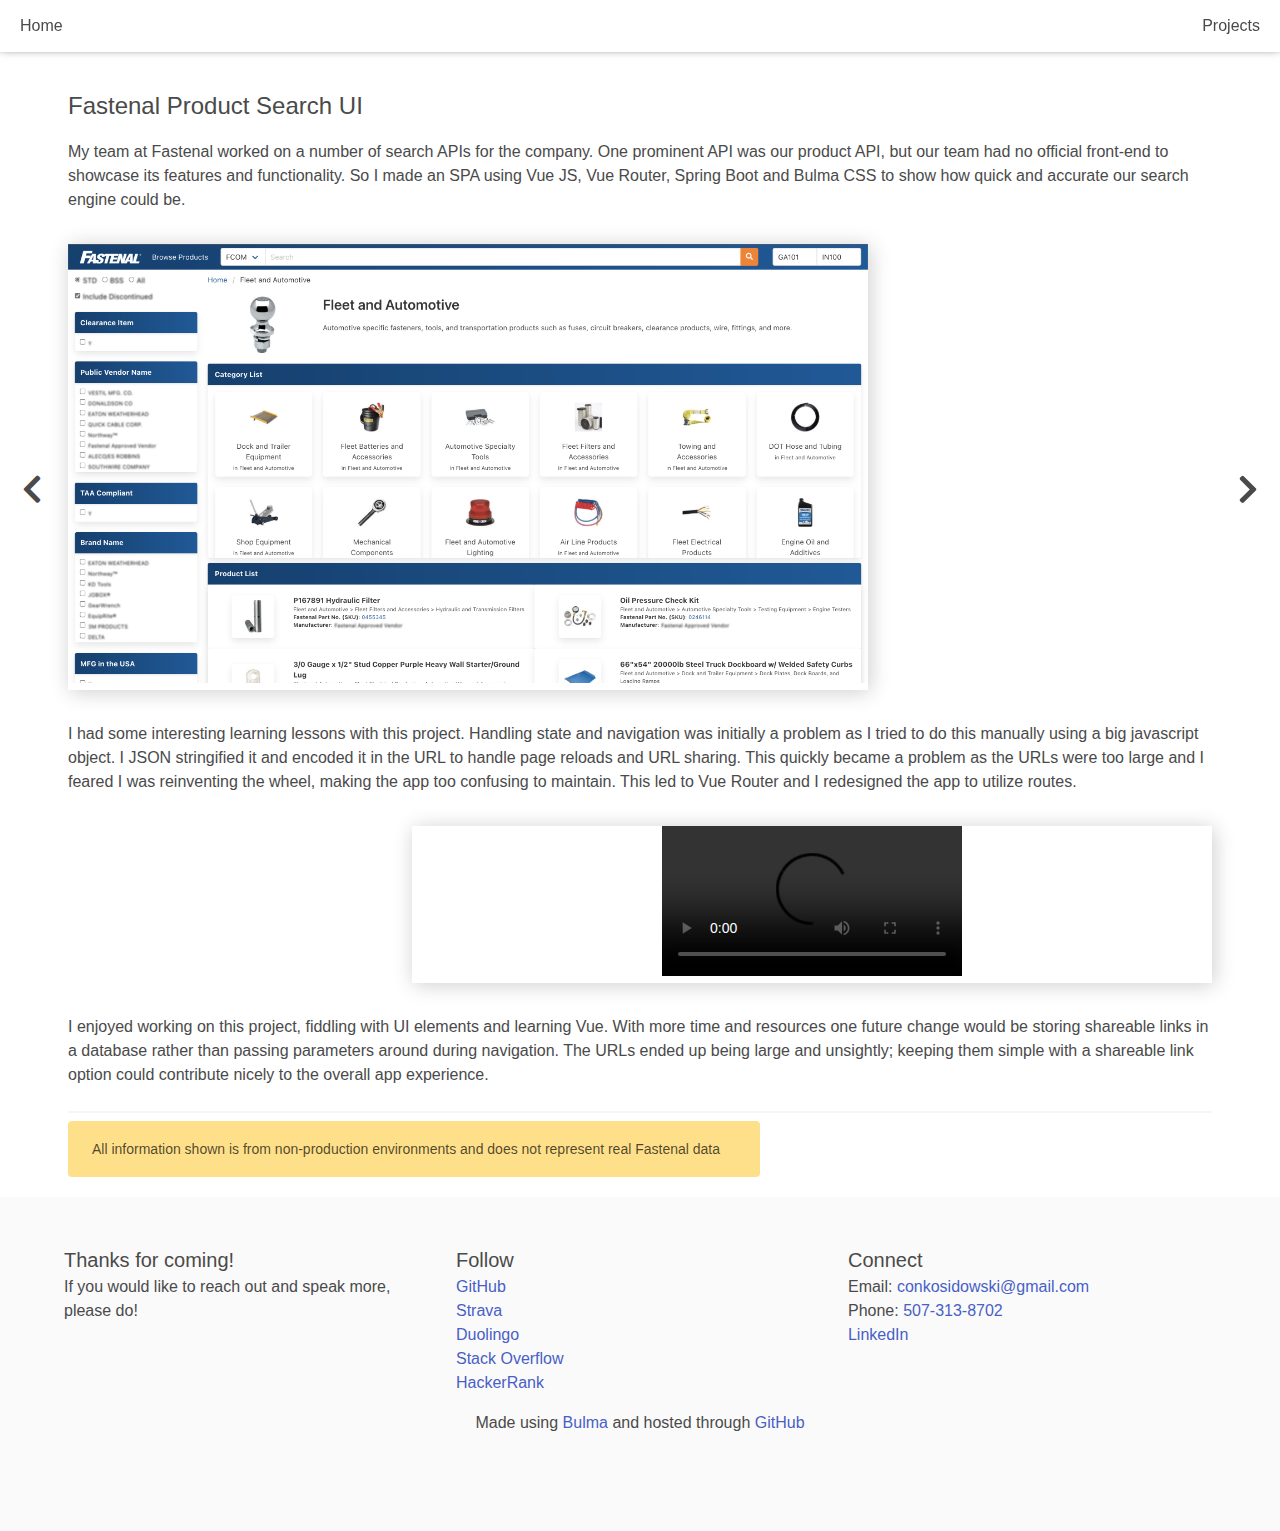
==== commit 4570fecd: "Adding the footer to all pages - Making the carousel function a bit better - Making the video usable" ====
--- a/projects.html
+++ b/projects.html
@@ -24,7 +24,7 @@
     <div class="columns carousel is-mobile">
         <div class="column is-12 carousel-slide" id="proj-1">
             <div class="carousel-snapper"></div>
-            <a href="#proj-4" class="carousel-prev">Previous</a>
+            <a onclick="changeProject('proj-4')" class="carousel-prev">Previous</a>
             <div class="carousel-slide-content">
                 <h4 class="is-size-4 pb-4">
                     Fastenal Product Search UI
@@ -60,13 +60,18 @@
                         large and unsightly; keeping them simple with a shareable link option could contribute
                         nicely to the overall app experience.
                     </p>
-                </div>
-            </div>
-            <a href="#proj-2" class="carousel-next">Next</a>
+                    <hr>
+                    <p><small class="notification is-small is-warning">
+                        All information shown is from non-production environments
+                        and does not represent real Fastenal data
+                    </small></p>
+                </div>
+            </div>
+            <a onclick="changeProject('proj-2')" class="carousel-next">Next</a>
         </div>
         <div class="column is-12 carousel-slide" id="proj-2">
             <div class="carousel-snapper"></div>
-            <a href="#proj-1" class="carousel-prev">Previous</a>
+            <a onclick="changeProject('proj-1')" class="carousel-prev">Previous</a>
             <div class="carousel-slide-content">
                 <h4 class="is-size-4 pb-4">
                     Search Configuration Tool
@@ -101,11 +106,11 @@
                     </p>
                 </div>
             </div>
-            <a href="#proj-3" class="carousel-next">Next</a>
+            <a onclick="changeProject('proj-3')" class="carousel-next">Next</a>
         </div>
         <div class="column is-12 carousel-slide" id="proj-3">
             <div class="carousel-snapper"></div>
-            <a href="#proj-2" class="carousel-prev">Previous</a>
+            <a onclick="changeProject('proj-2')" class="carousel-prev">Previous</a>
             <div class="carousel-slide-content">
                 <h4 class="is-size-4 pb-4">
                     NVDanced
@@ -128,11 +133,11 @@
                     </p>
                 </div>
             </div>
-            <a href="#proj-4" class="carousel-next">Next</a>
+            <a onclick="changeProject('proj-4')" class="carousel-next">Next</a>
         </div>
         <div class="column is-12 carousel-slide" id="proj-4">
             <div class="carousel-snapper"></div>
-            <a href="#proj-3" class="carousel-prev">Previous</a>
+            <a onclick="changeProject('proj-3')" class="carousel-prev">Previous</a>
             <div class="carousel-slide-content">
                 <h4 class="is-size-4 pb-4">
                     WSU UPAC App
@@ -154,9 +159,51 @@
                     </p>
                 </div>
             </div>
-            <a href="#proj-1" class="carousel-next">Next</a>
+            <a onclick="changeProject('proj-1')" class="carousel-next">Next</a>
         </div>
     </div>
 </div>
+
+<footer class="footer">
+    <div class="container">
+        <div class="columns is-mobile is-multiline">
+            <div class="column is-12-mobile is-4-tablet">
+                <h5 class="is-size-5">Thanks for coming!</h5>
+                <p>
+                    If you would like to reach out and speak more, please do!
+                </p>
+            </div>
+            <div class="column is-12-mobile is-4-tablet">
+                <h5 class="is-size-5">Follow</h5>
+                <ul>
+                    <li><a href="https://www.github.com/ckosidow">GitHub</a></li>
+                    <li><a href="https://www.strava.com/athletes/89214130">Strava</a></li>
+                    <li><a href="https://www.duolingo.com/Con_conconcon">Duolingo</a></li>
+                    <li><a href="https://stackoverflow.com/users/7864846/kosi">Stack Overflow</a></li>
+                    <li><a href="https://www.hackerrank.com/conkosidowski">HackerRank</a></li>
+                </ul>
+            </div>
+            <div class="column is-12-mobile is-4-tablet">
+                <h5 class="is-size-5">Connect</h5>
+                <ul>
+                    <li>Email: <a class="white-text" href="mailto:conkosidowski@gmail.com">
+                        conkosidowski@gmail.com</a></li>
+                    <li>Phone: <a class="white-text" href="tel:507-313-8702">507-313-8702</a></li>
+                    <li><a href="https://www.linkedin.com/in/conor-kosidowski-09261a95/">LinkedIn
+                    </a></li>
+                </ul>
+            </div>
+        </div>
+    </div>
+    <div class="content pt-4 is-justify-content-center is-flex">
+        <p>
+            Made using <a href="https://bulma.io/">Bulma</a> and hosted through
+            <a class="white-text" href="https://www.github.com/">GitHub</a>
+        </p>
+    </div>
+</footer>
+
+<!--  Scripts-->
+<script src="js/scripts.js"></script>
 </body>
 </html>--- a/css/site.css
+++ b/css/site.css
@@ -21736,45 +21736,46 @@
 /* line 11, ../../../WebstormProjects/ckosidow.github.io/sass/site.sass */
 .project-media-left, .project-media-right {
   max-height: 500px;
-  max-width: 60%;
+  max-width: 800px;
   box-shadow: 2px 2px 20px rgba(10, 10, 10, 0.2);
-}
-
-/* line 16, ../../../WebstormProjects/ckosidow.github.io/sass/site.sass */
+  margin-right: 0 !important;
+}
+
+/* line 17, ../../../WebstormProjects/ckosidow.github.io/sass/site.sass */
 .project-media-left {
-  margin-left: 0;
-}
-
-/* line 19, ../../../WebstormProjects/ckosidow.github.io/sass/site.sass */
+  margin-left: 0 !important;
+}
+
+/* line 20, ../../../WebstormProjects/ckosidow.github.io/sass/site.sass */
 .project-media-right {
   margin-left: auto !important;
 }
 
-/* line 22, ../../../WebstormProjects/ckosidow.github.io/sass/site.sass */
+/* line 23, ../../../WebstormProjects/ckosidow.github.io/sass/site.sass */
 .title-text {
   text-shadow: 2px 2px 5px black;
 }
 
-/* line 25, ../../../WebstormProjects/ckosidow.github.io/sass/site.sass */
+/* line 26, ../../../WebstormProjects/ckosidow.github.io/sass/site.sass */
 .is-parallax {
   background: no-repeat fixed center;
   background-size: cover;
 }
 
-/* line 29, ../../../WebstormProjects/ckosidow.github.io/sass/site.sass */
+/* line 30, ../../../WebstormProjects/ckosidow.github.io/sass/site.sass */
 .carousel-container {
   -ms-overflow-style: none;
   position: relative;
 }
 
-/* line 33, ../../../WebstormProjects/ckosidow.github.io/sass/site.sass */
+/* line 34, ../../../WebstormProjects/ckosidow.github.io/sass/site.sass */
 .carousel-container .carousel {
   overflow: scroll;
   scroll-snap-type: x mandatory;
   scroll-behavior: smooth;
 }
 
-/* line 38, ../../../WebstormProjects/ckosidow.github.io/sass/site.sass */
+/* line 39, ../../../WebstormProjects/ckosidow.github.io/sass/site.sass */
 .carousel-container .carousel::before, .carousel-container .carousel::after {
   font-family: 'Font Awesome 5 Free';
   pointer-events: none;
@@ -21785,17 +21786,17 @@
   font-size: 2rem;
 }
 
-/* line 47, ../../../WebstormProjects/ckosidow.github.io/sass/site.sass */
+/* line 48, ../../../WebstormProjects/ckosidow.github.io/sass/site.sass */
 .carousel-container .carousel::before {
   content: "\f053";
 }
 
-/* line 50, ../../../WebstormProjects/ckosidow.github.io/sass/site.sass */
+/* line 51, ../../../WebstormProjects/ckosidow.github.io/sass/site.sass */
 .carousel-container .carousel::after {
   content: "\f054";
 }
 
-/* line 53, ../../../WebstormProjects/ckosidow.github.io/sass/site.sass */
+/* line 54, ../../../WebstormProjects/ckosidow.github.io/sass/site.sass */
 .carousel-next, .carousel-prev {
   font-size: 0;
   display: block;
@@ -21804,23 +21805,23 @@
   width: 5rem;
 }
 
-/* line 60, ../../../WebstormProjects/ckosidow.github.io/sass/site.sass */
+/* line 61, ../../../WebstormProjects/ckosidow.github.io/sass/site.sass */
 .carousel::before, .carousel::after, .carousel-next, .carousel-prev {
   position: absolute;
   top: 35%;
 }
 
-/* line 64, ../../../WebstormProjects/ckosidow.github.io/sass/site.sass */
+/* line 65, ../../../WebstormProjects/ckosidow.github.io/sass/site.sass */
 .carousel::before, .carousel-prev {
   left: 0;
 }
 
-/* line 67, ../../../WebstormProjects/ckosidow.github.io/sass/site.sass */
+/* line 68, ../../../WebstormProjects/ckosidow.github.io/sass/site.sass */
 .carousel::after, .carousel-next {
   right: 0;
 }
 
-/* line 70, ../../../WebstormProjects/ckosidow.github.io/sass/site.sass */
+/* line 71, ../../../WebstormProjects/ckosidow.github.io/sass/site.sass */
 .carousel-snapper {
   position: absolute;
   top: 0;
@@ -21831,25 +21832,25 @@
   pointer-events: none;
 }
 
-/* line 79, ../../../WebstormProjects/ckosidow.github.io/sass/site.sass */
+/* line 80, ../../../WebstormProjects/ckosidow.github.io/sass/site.sass */
 .carousel-slide {
   position: relative;
   padding: 0;
 }
 
-/* line 83, ../../../WebstormProjects/ckosidow.github.io/sass/site.sass */
+/* line 84, ../../../WebstormProjects/ckosidow.github.io/sass/site.sass */
 .carousel-slide-content {
   padding: 3rem 5rem;
 }
 
-/* line 86, ../../../WebstormProjects/ckosidow.github.io/sass/site.sass */
+/* line 87, ../../../WebstormProjects/ckosidow.github.io/sass/site.sass */
 #conor-navbar {
   position: sticky;
   top: 0;
   box-shadow: 0 -5px 10px black;
 }
 
-/* line 91, ../../../WebstormProjects/ckosidow.github.io/sass/site.sass */
+/* line 92, ../../../WebstormProjects/ckosidow.github.io/sass/site.sass */
 #home-personal-photo {
   border-radius: 50%;
   display: flex;
@@ -21858,25 +21859,25 @@
   box-shadow: 3px 5px 10px black;
 }
 
-/* line 98, ../../../WebstormProjects/ckosidow.github.io/sass/site.sass */
+/* line 99, ../../../WebstormProjects/ckosidow.github.io/sass/site.sass */
 #home-top-banner {
   background-image: url("../images/tobias-tullius-QTEZfr5xKF8-unsplash.jpg");
 }
 
-/* line 101, ../../../WebstormProjects/ckosidow.github.io/sass/site.sass */
+/* line 102, ../../../WebstormProjects/ckosidow.github.io/sass/site.sass */
 #home-mid-banner {
   background-image: url("../images/connor-mcsheffrey-MIspM6HIit8-unsplash (1).jpg");
   height: 500px;
 }
 
-/* line 105, ../../../WebstormProjects/ckosidow.github.io/sass/site.sass */
+/* line 106, ../../../WebstormProjects/ckosidow.github.io/sass/site.sass */
 #home-bot-banner {
   background-image: url("../images/aga-putra-P_p4NGz5Cb4-unsplash.jpg");
   height: 500px;
 }
 
 @media screen and (max-device-width: 1023px) {
-  /* line 110, ../../../WebstormProjects/ckosidow.github.io/sass/site.sass */
+  /* line 111, ../../../WebstormProjects/ckosidow.github.io/sass/site.sass */
   .is-parallax {
     background-attachment: scroll;
   }
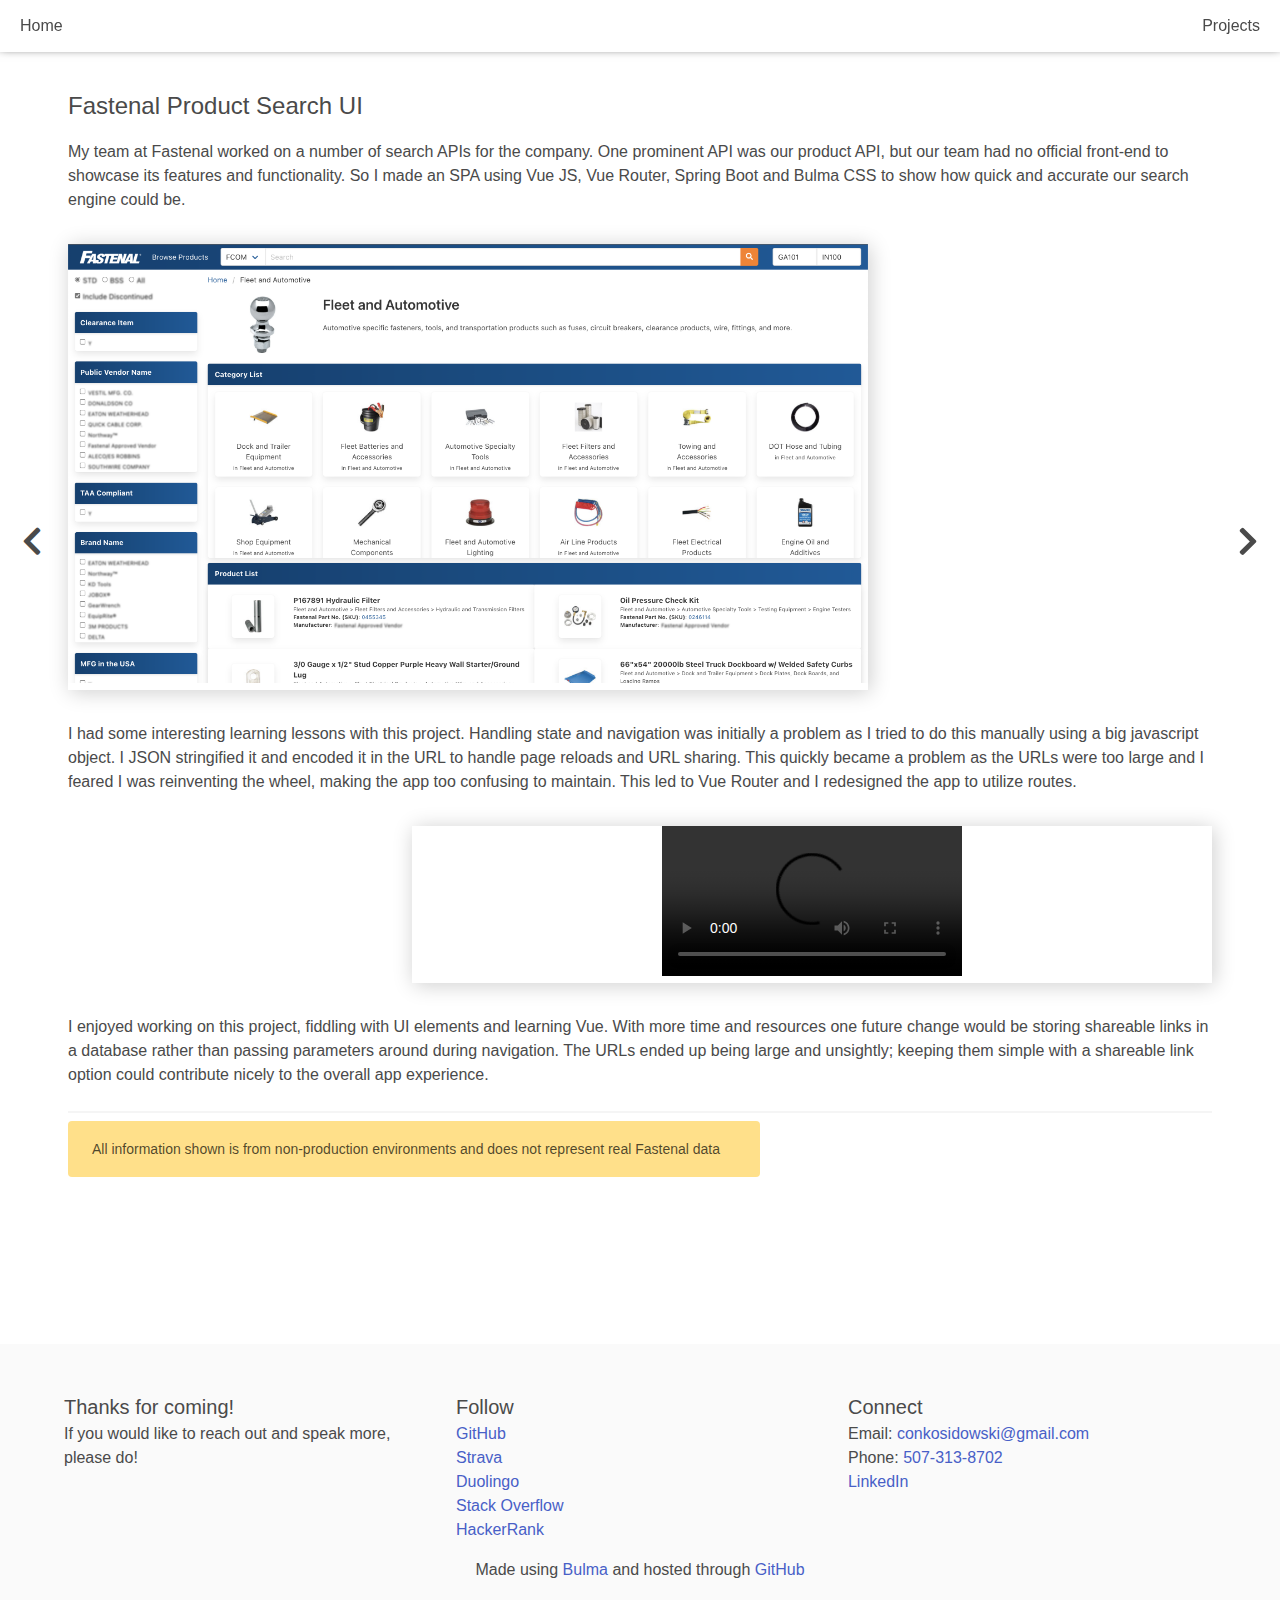
==== commit 695f6cab: "Adding images for NVDanced" ====
--- a/projects.html
+++ b/projects.html
@@ -123,6 +123,9 @@
                         be
                         more dance-worthy, but it turned out simple metrics couldn't pull a good playlist from nothing.
                     </p>
+                    <figure class="project-media-left">
+                        <img src="images/NVDanced.jpg">
+                    </figure>
                     <p>
                         There weren't too many challenges with this project, but the project itself was rather
                         small. Spotify made it easy to authenticate users with OAuth2 and the documentation for their
@@ -131,6 +134,9 @@
                         I didn't fully understand rate limiting through their free tier so I pulled the site down to
                         prevent unwanted costs.
                     </p>
+                    <figure class="project-media-right">
+                        <img src="images/NVDanced2.jpg">
+                    </figure>
                 </div>
             </div>
             <a onclick="changeProject('proj-4')" class="carousel-next">Next</a>
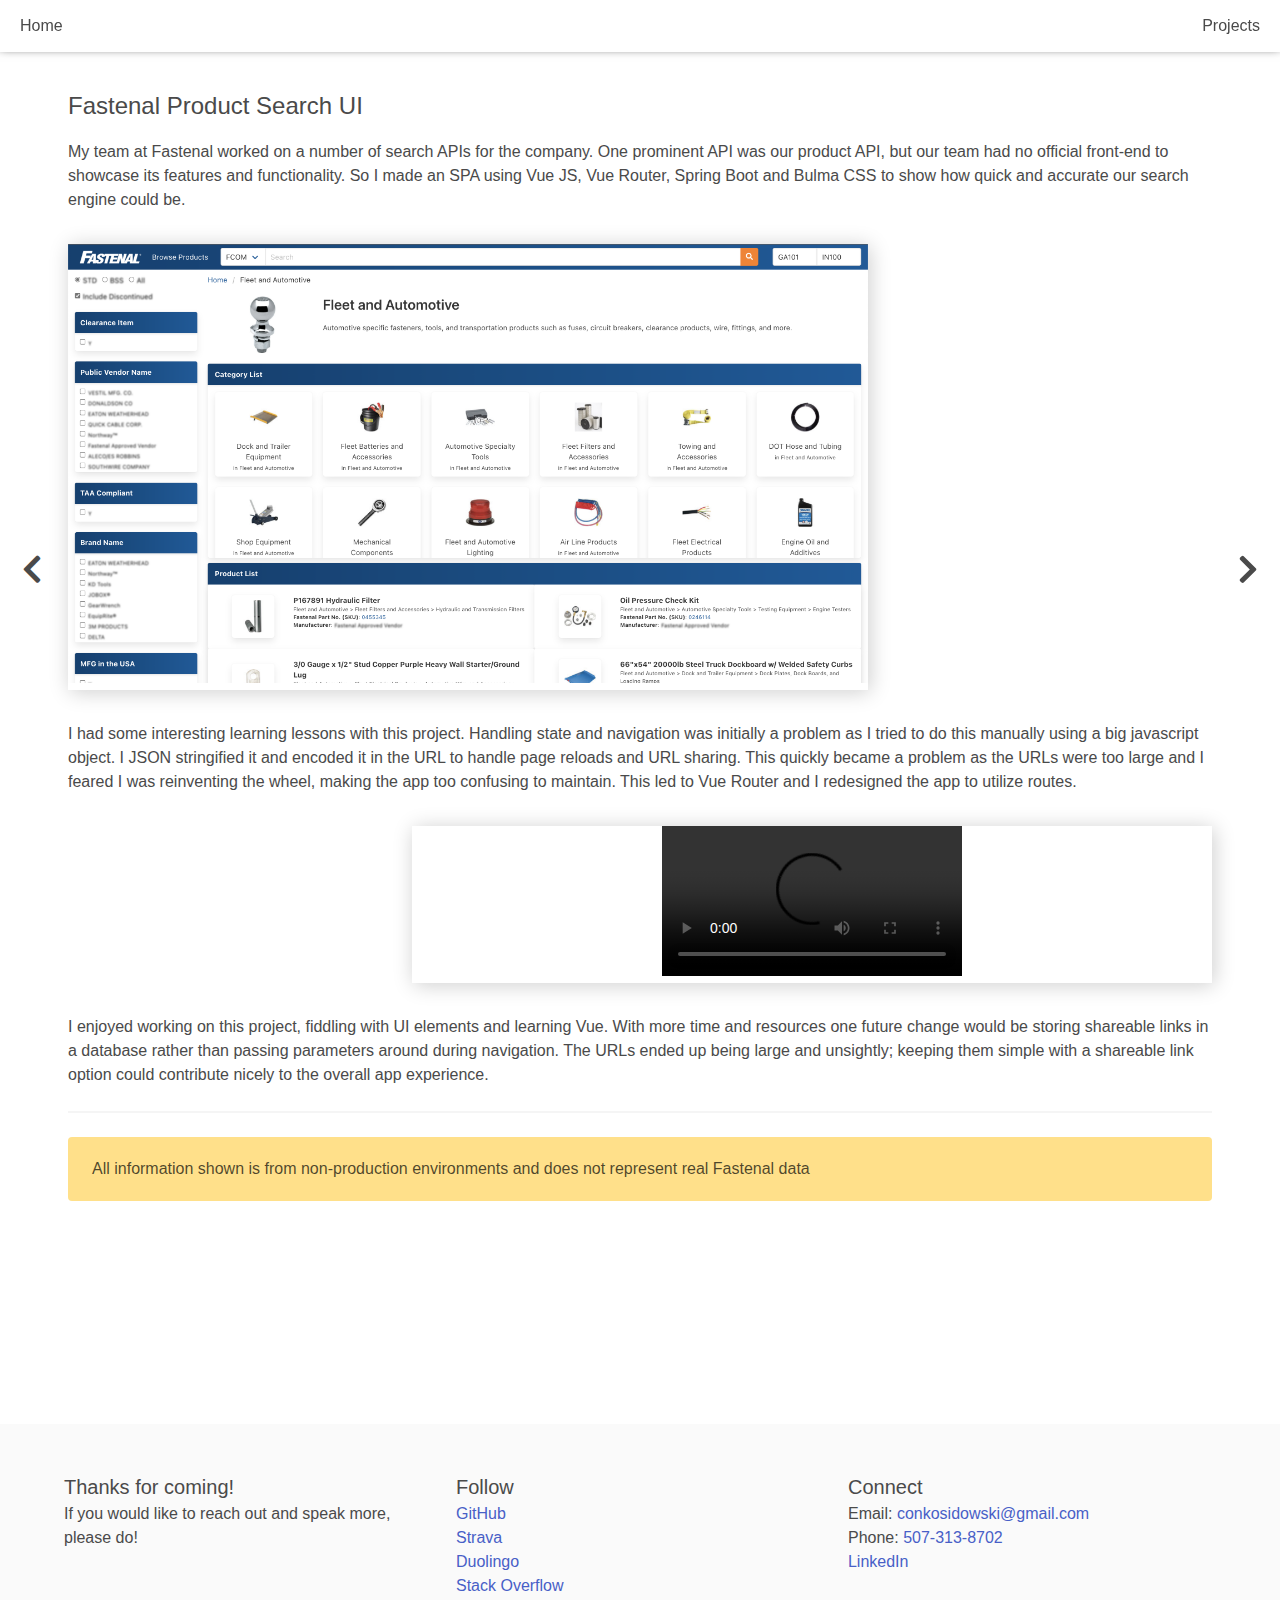
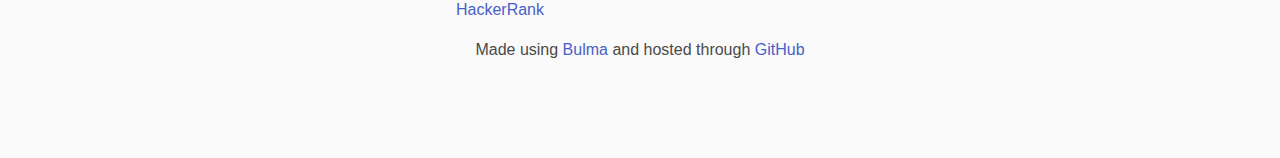
==== commit a8b5049d: "Adding some text to the project page and fixing a bug with a notification" ====
--- a/projects.html
+++ b/projects.html
@@ -61,10 +61,10 @@
                         nicely to the overall app experience.
                     </p>
                     <hr>
-                    <p><small class="notification is-small is-warning">
+                    <div class="notification is-small is-warning">
                         All information shown is from non-production environments
                         and does not represent real Fastenal data
-                    </small></p>
+                    </div>
                 </div>
             </div>
             <a onclick="changeProject('proj-2')" class="carousel-next">Next</a>
@@ -137,6 +137,11 @@
                     <figure class="project-media-right">
                         <img src="images/NVDanced2.jpg">
                     </figure>
+                    <p>
+                        When I have time I'd like to go back and update the UI as it's incredibly basic. I also want to
+                        transition the site to be a true SPA and use Vue to do so. This project wasn't completed and
+                        I'm excited to revive it from the grave and have it hosted once again.
+                    </p>
                 </div>
             </div>
             <a onclick="changeProject('proj-4')" class="carousel-next">Next</a>
--- a/css/site.css
+++ b/css/site.css
@@ -21860,24 +21860,30 @@
 }
 
 /* line 99, ../../../WebstormProjects/ckosidow.github.io/sass/site.sass */
+#home-banner-1 {
+  background-image: url("../images/tyler-lastovich-yz3Lt5Kwdi8-unsplash.jpg");
+  height: 500px;
+}
+
+/* line 103, ../../../WebstormProjects/ckosidow.github.io/sass/site.sass */
 #home-top-banner {
   background-image: url("../images/tobias-tullius-QTEZfr5xKF8-unsplash.jpg");
 }
 
-/* line 102, ../../../WebstormProjects/ckosidow.github.io/sass/site.sass */
+/* line 106, ../../../WebstormProjects/ckosidow.github.io/sass/site.sass */
 #home-mid-banner {
   background-image: url("../images/connor-mcsheffrey-MIspM6HIit8-unsplash (1).jpg");
   height: 500px;
 }
 
-/* line 106, ../../../WebstormProjects/ckosidow.github.io/sass/site.sass */
+/* line 110, ../../../WebstormProjects/ckosidow.github.io/sass/site.sass */
 #home-bot-banner {
   background-image: url("../images/aga-putra-P_p4NGz5Cb4-unsplash.jpg");
   height: 500px;
 }
 
 @media screen and (max-device-width: 1023px) {
-  /* line 111, ../../../WebstormProjects/ckosidow.github.io/sass/site.sass */
+  /* line 115, ../../../WebstormProjects/ckosidow.github.io/sass/site.sass */
   .is-parallax {
     background-attachment: scroll;
   }
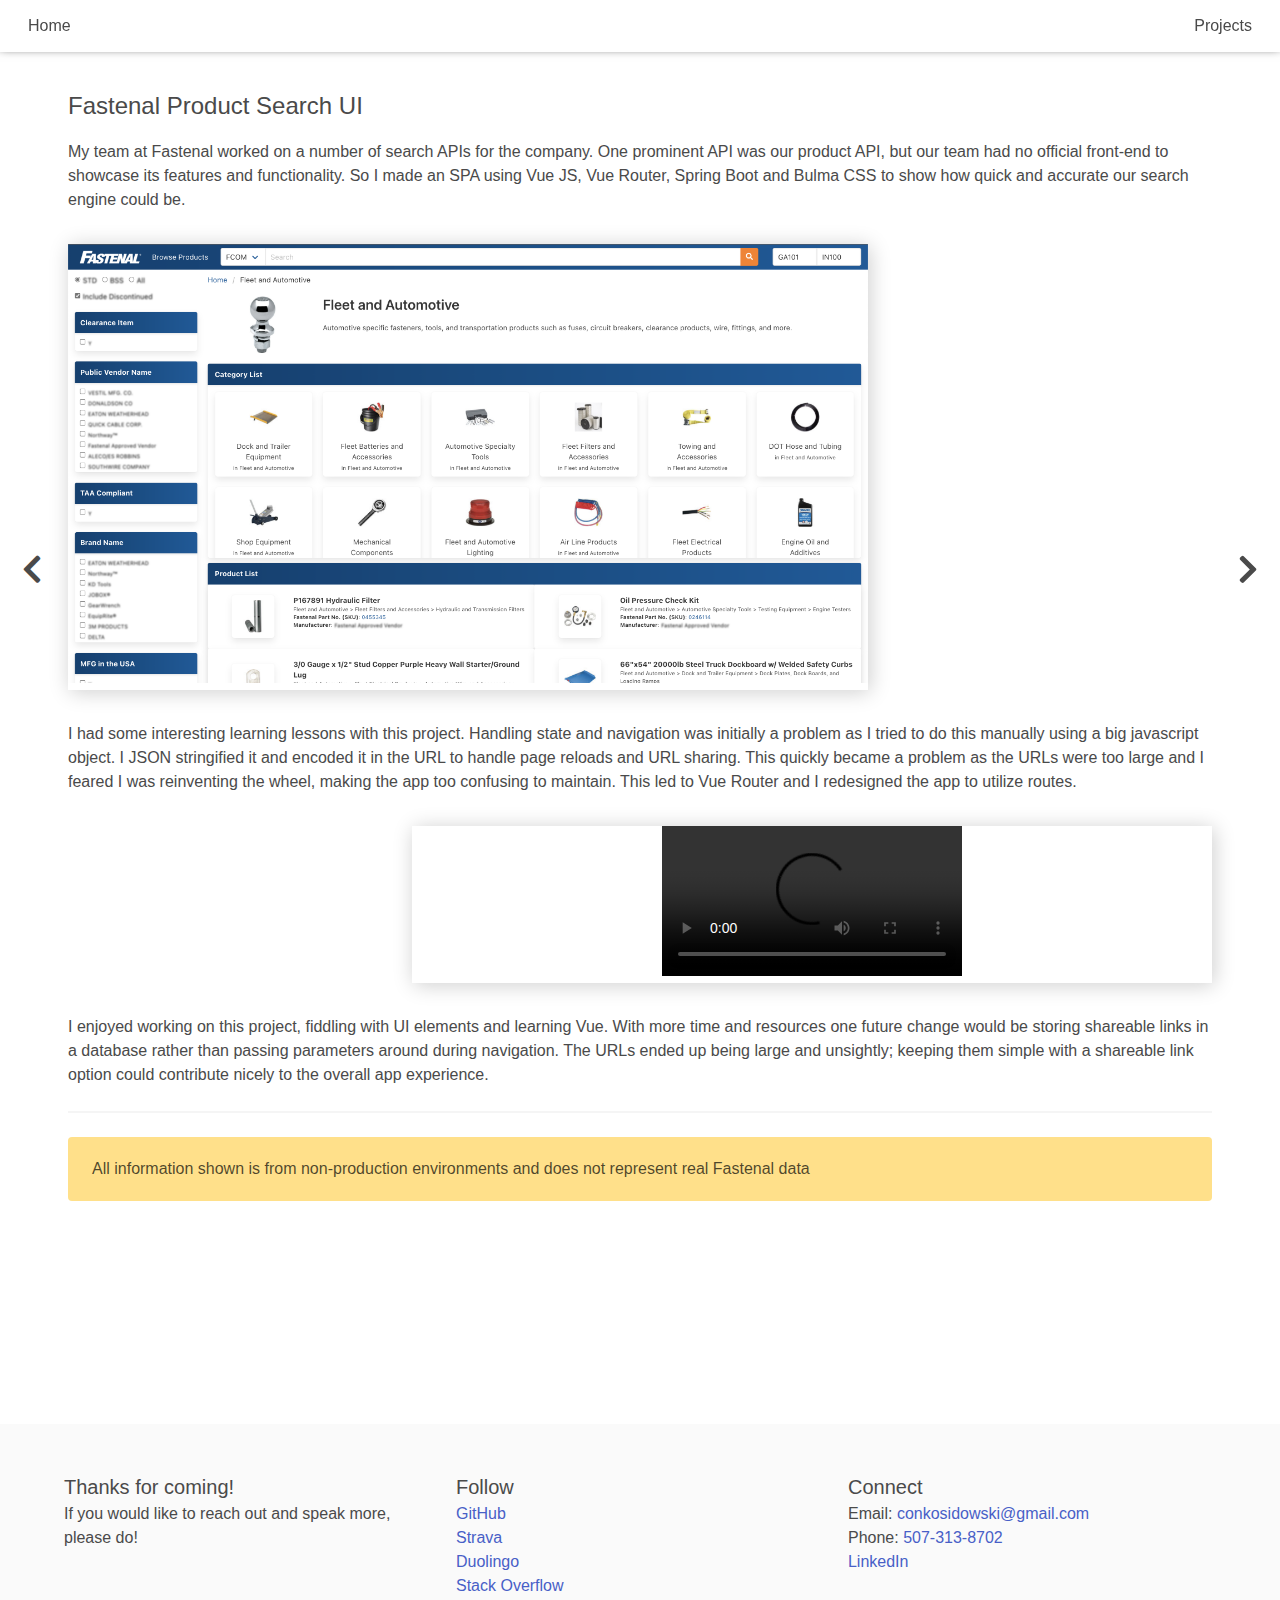
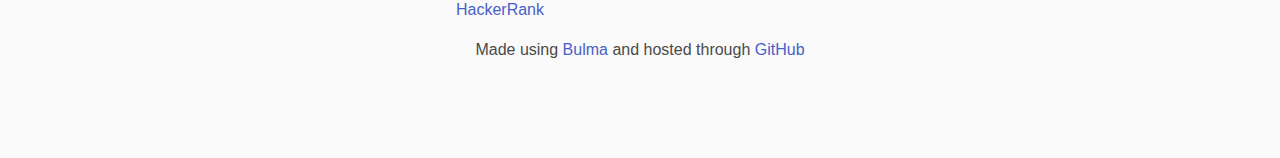
==== commit bd4fd981: "Always showing the Projects link - Re-wording" ====
--- a/projects.html
+++ b/projects.html
@@ -9,16 +9,11 @@
     <link href="css/site.css" type="text/css" rel="stylesheet"/>
 </head>
 <body>
-<nav class="navbar px-2" id="conor-navbar" role="navigation">
+<nav class="navbar px-4 is-flex is-justify-content-space-between" id="conor-navbar" role="navigation">
     <div class="navbar-brand">
         <a href="index.html" class="navbar-item">Home</a>
     </div>
-    <div class="navbar-menu">
-        <div class="navbar-start"></div>
-        <div class="navbar-end">
-            <a href="projects.html" class="navbar-item">Projects</a>
-        </div>
-    </div>
+    <a href="projects.html" class="navbar-item is-flex is-align-items-center">Projects</a>
 </nav>
 <div class="section carousel-container p-0">
     <div class="columns carousel is-mobile">
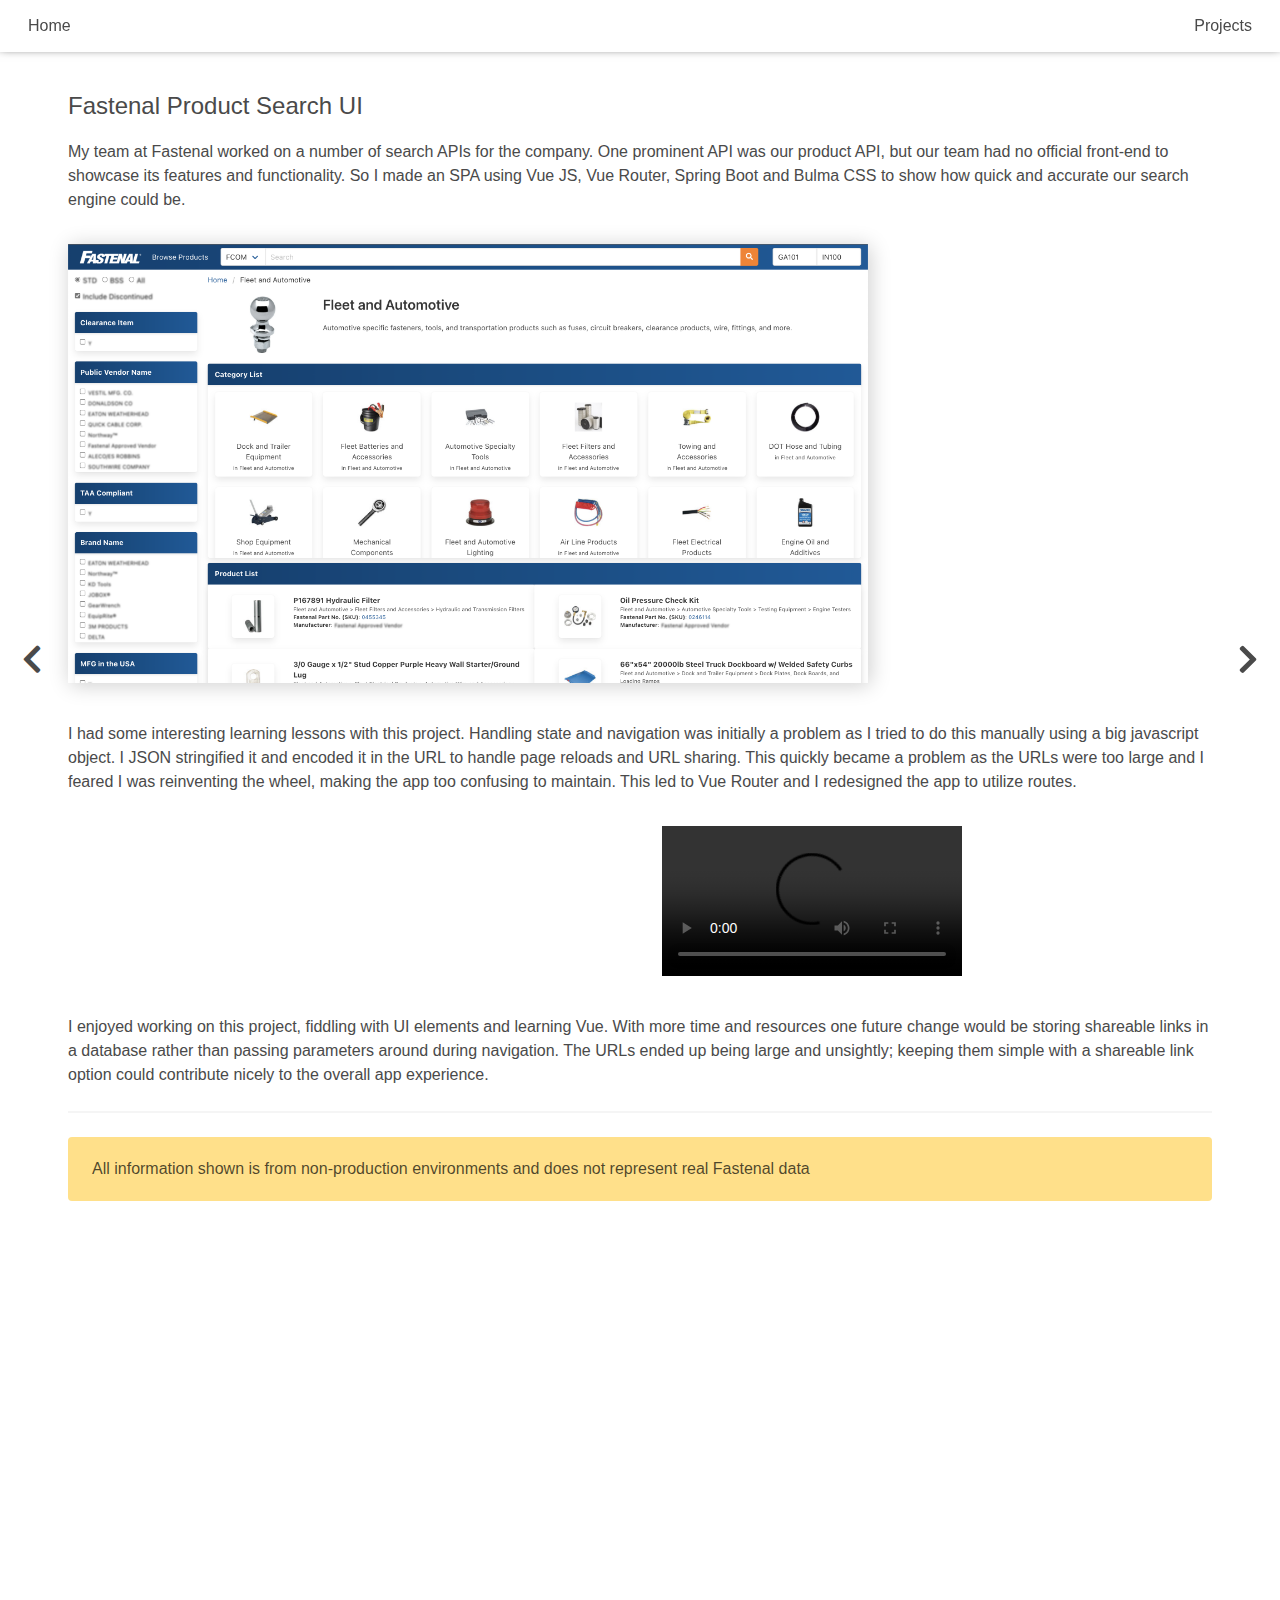
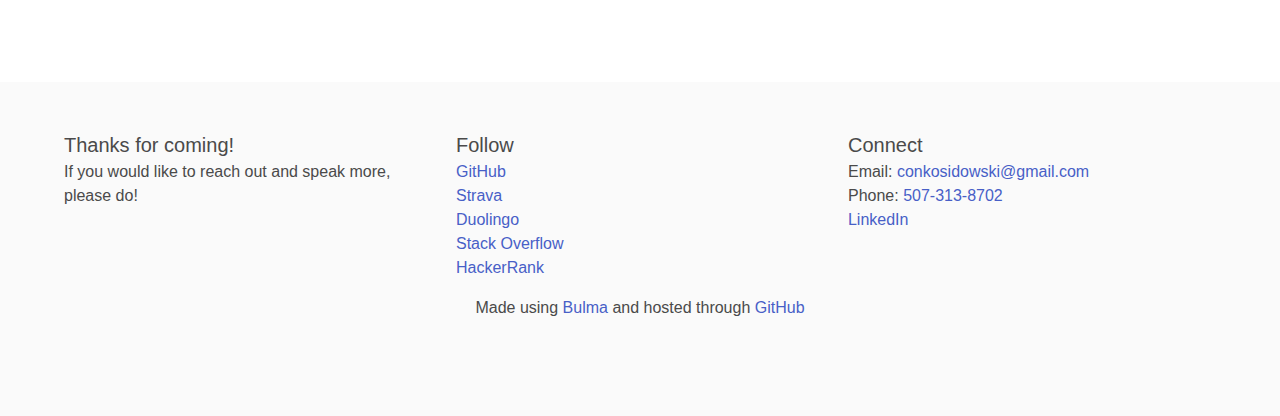
==== commit 43382e6b: "Updating NVDanced images - Correcting styles related to project imagery - Moving the NVDanced projec" ====
--- a/projects.html
+++ b/projects.html
@@ -62,11 +62,49 @@
                     </div>
                 </div>
             </div>
+            <a onclick="changeProject('proj-3')" class="carousel-next">Next</a>
+        </div>
+        <div class="column is-12 carousel-slide" id="proj-3">
+            <div class="carousel-snapper"></div>
+            <a onclick="changeProject('proj-1')" class="carousel-prev">Previous</a>
+            <div class="carousel-slide-content">
+                <h4 class="is-size-4 pb-4">
+                    NVDanced
+                </h4>
+                <div class="content">
+                    <p>
+                        I wanted to play with Spotify's APIs so I built a website using Node JS, Express, AWS,
+                        among others, which would return metrics for playlists and individual songs such as
+                        "danceability", tempo and popularity. I also wanted a tool I could use to enhance my playlist to
+                        be
+                        more dance-worthy, but it turned out simple metrics couldn't pull a good playlist from nothing.
+                    </p>
+                    <figure class="project-media-left">
+                        <img src="images/NVDanced.png">
+                    </figure>
+                    <p>
+                        There weren't too many challenges with this project, but the project itself was rather
+                        small. Spotify made it easy to authenticate users with OAuth2 and the documentation for their
+                        APIs was quite extensive. This was my first project deploying a site through AWS so I had to
+                        familiarize myself with the CI/CD pipeline, S3 buckets and deployment configurations.
+                        I didn't fully understand rate limiting through their free tier so I pulled the site down to
+                        prevent unwanted costs.
+                    </p>
+                    <figure class="project-media-right">
+                        <img src="images/NVDanced2.png">
+                    </figure>
+                    <p>
+                        When I have time I'd like to go back and update the UI as it's incredibly basic. I also want to
+                        transition the site to be a true SPA and use Vue to do so. This project wasn't completed and
+                        I'm excited to revive it from the grave and have it hosted once again.
+                    </p>
+                </div>
+            </div>
             <a onclick="changeProject('proj-2')" class="carousel-next">Next</a>
         </div>
         <div class="column is-12 carousel-slide" id="proj-2">
             <div class="carousel-snapper"></div>
-            <a onclick="changeProject('proj-1')" class="carousel-prev">Previous</a>
+            <a onclick="changeProject('proj-3')" class="carousel-prev">Previous</a>
             <div class="carousel-slide-content">
                 <h4 class="is-size-4 pb-4">
                     Search Configuration Tool
@@ -98,44 +136,6 @@
                         another framework would have likely been more costly than worth as AngularJS serviced the needs
                         of the
                         site.
-                    </p>
-                </div>
-            </div>
-            <a onclick="changeProject('proj-3')" class="carousel-next">Next</a>
-        </div>
-        <div class="column is-12 carousel-slide" id="proj-3">
-            <div class="carousel-snapper"></div>
-            <a onclick="changeProject('proj-2')" class="carousel-prev">Previous</a>
-            <div class="carousel-slide-content">
-                <h4 class="is-size-4 pb-4">
-                    NVDanced
-                </h4>
-                <div class="content">
-                    <p>
-                        I wanted to play with Spotify's APIs so I built a website using Node JS, Express, AWS,
-                        among others, which would return metrics for playlists and individual songs such as
-                        "danceability", tempo and popularity. I also wanted a tool I could use to enhance my playlist to
-                        be
-                        more dance-worthy, but it turned out simple metrics couldn't pull a good playlist from nothing.
-                    </p>
-                    <figure class="project-media-left">
-                        <img src="images/NVDanced.jpg">
-                    </figure>
-                    <p>
-                        There weren't too many challenges with this project, but the project itself was rather
-                        small. Spotify made it easy to authenticate users with OAuth2 and the documentation for their
-                        APIs was quite extensive. This was my first project deploying a site through AWS so I had to
-                        familiarize myself with the CI/CD pipeline, S3 buckets and deployment configurations.
-                        I didn't fully understand rate limiting through their free tier so I pulled the site down to
-                        prevent unwanted costs.
-                    </p>
-                    <figure class="project-media-right">
-                        <img src="images/NVDanced2.jpg">
-                    </figure>
-                    <p>
-                        When I have time I'd like to go back and update the UI as it's incredibly basic. I also want to
-                        transition the site to be a true SPA and use Vue to do so. This project wasn't completed and
-                        I'm excited to revive it from the grave and have it hosted once again.
                     </p>
                 </div>
             </div>
--- a/css/site.css
+++ b/css/site.css
@@ -21735,47 +21735,50 @@
 
 /* line 11, ../../../WebstormProjects/ckosidow.github.io/sass/site.sass */
 .project-media-left, .project-media-right {
-  max-height: 500px;
   max-width: 800px;
+  margin-right: 0 !important;
+}
+
+/* line 15, ../../../WebstormProjects/ckosidow.github.io/sass/site.sass */
+.project-media-left img, .project-media-right img {
   box-shadow: 2px 2px 20px rgba(10, 10, 10, 0.2);
-  margin-right: 0 !important;
-}
-
-/* line 17, ../../../WebstormProjects/ckosidow.github.io/sass/site.sass */
+}
+
+/* line 19, ../../../WebstormProjects/ckosidow.github.io/sass/site.sass */
 .project-media-left {
   margin-left: 0 !important;
 }
 
-/* line 20, ../../../WebstormProjects/ckosidow.github.io/sass/site.sass */
+/* line 22, ../../../WebstormProjects/ckosidow.github.io/sass/site.sass */
 .project-media-right {
   margin-left: auto !important;
 }
 
-/* line 23, ../../../WebstormProjects/ckosidow.github.io/sass/site.sass */
+/* line 25, ../../../WebstormProjects/ckosidow.github.io/sass/site.sass */
 .title-text {
   text-shadow: 2px 2px 5px black;
 }
 
-/* line 26, ../../../WebstormProjects/ckosidow.github.io/sass/site.sass */
+/* line 28, ../../../WebstormProjects/ckosidow.github.io/sass/site.sass */
 .is-parallax {
   background: no-repeat fixed center;
   background-size: cover;
 }
 
-/* line 30, ../../../WebstormProjects/ckosidow.github.io/sass/site.sass */
+/* line 32, ../../../WebstormProjects/ckosidow.github.io/sass/site.sass */
 .carousel-container {
   -ms-overflow-style: none;
   position: relative;
 }
 
-/* line 34, ../../../WebstormProjects/ckosidow.github.io/sass/site.sass */
+/* line 36, ../../../WebstormProjects/ckosidow.github.io/sass/site.sass */
 .carousel-container .carousel {
   overflow: scroll;
   scroll-snap-type: x mandatory;
   scroll-behavior: smooth;
 }
 
-/* line 39, ../../../WebstormProjects/ckosidow.github.io/sass/site.sass */
+/* line 41, ../../../WebstormProjects/ckosidow.github.io/sass/site.sass */
 .carousel-container .carousel::before, .carousel-container .carousel::after {
   font-family: 'Font Awesome 5 Free';
   pointer-events: none;
@@ -21786,17 +21789,17 @@
   font-size: 2rem;
 }
 
-/* line 48, ../../../WebstormProjects/ckosidow.github.io/sass/site.sass */
+/* line 50, ../../../WebstormProjects/ckosidow.github.io/sass/site.sass */
 .carousel-container .carousel::before {
   content: "\f053";
 }
 
-/* line 51, ../../../WebstormProjects/ckosidow.github.io/sass/site.sass */
+/* line 53, ../../../WebstormProjects/ckosidow.github.io/sass/site.sass */
 .carousel-container .carousel::after {
   content: "\f054";
 }
 
-/* line 54, ../../../WebstormProjects/ckosidow.github.io/sass/site.sass */
+/* line 56, ../../../WebstormProjects/ckosidow.github.io/sass/site.sass */
 .carousel-next, .carousel-prev {
   font-size: 0;
   display: block;
@@ -21805,23 +21808,23 @@
   width: 5rem;
 }
 
-/* line 61, ../../../WebstormProjects/ckosidow.github.io/sass/site.sass */
+/* line 63, ../../../WebstormProjects/ckosidow.github.io/sass/site.sass */
 .carousel::before, .carousel::after, .carousel-next, .carousel-prev {
   position: absolute;
   top: 35%;
 }
 
-/* line 65, ../../../WebstormProjects/ckosidow.github.io/sass/site.sass */
+/* line 67, ../../../WebstormProjects/ckosidow.github.io/sass/site.sass */
 .carousel::before, .carousel-prev {
   left: 0;
 }
 
-/* line 68, ../../../WebstormProjects/ckosidow.github.io/sass/site.sass */
+/* line 70, ../../../WebstormProjects/ckosidow.github.io/sass/site.sass */
 .carousel::after, .carousel-next {
   right: 0;
 }
 
-/* line 71, ../../../WebstormProjects/ckosidow.github.io/sass/site.sass */
+/* line 73, ../../../WebstormProjects/ckosidow.github.io/sass/site.sass */
 .carousel-snapper {
   position: absolute;
   top: 0;
@@ -21832,25 +21835,25 @@
   pointer-events: none;
 }
 
-/* line 80, ../../../WebstormProjects/ckosidow.github.io/sass/site.sass */
+/* line 82, ../../../WebstormProjects/ckosidow.github.io/sass/site.sass */
 .carousel-slide {
   position: relative;
   padding: 0;
 }
 
-/* line 84, ../../../WebstormProjects/ckosidow.github.io/sass/site.sass */
+/* line 86, ../../../WebstormProjects/ckosidow.github.io/sass/site.sass */
 .carousel-slide-content {
   padding: 3rem 5rem;
 }
 
-/* line 87, ../../../WebstormProjects/ckosidow.github.io/sass/site.sass */
+/* line 89, ../../../WebstormProjects/ckosidow.github.io/sass/site.sass */
 #conor-navbar {
   position: sticky;
   top: 0;
   box-shadow: 0 -5px 10px black;
 }
 
-/* line 92, ../../../WebstormProjects/ckosidow.github.io/sass/site.sass */
+/* line 94, ../../../WebstormProjects/ckosidow.github.io/sass/site.sass */
 #home-personal-photo {
   border-radius: 50%;
   display: flex;
@@ -21859,31 +21862,31 @@
   box-shadow: 3px 5px 10px black;
 }
 
-/* line 99, ../../../WebstormProjects/ckosidow.github.io/sass/site.sass */
+/* line 101, ../../../WebstormProjects/ckosidow.github.io/sass/site.sass */
 #home-banner-1 {
   background-image: url("../images/tyler-lastovich-yz3Lt5Kwdi8-unsplash.jpg");
   height: 500px;
 }
 
-/* line 103, ../../../WebstormProjects/ckosidow.github.io/sass/site.sass */
+/* line 105, ../../../WebstormProjects/ckosidow.github.io/sass/site.sass */
 #home-top-banner {
   background-image: url("../images/tobias-tullius-QTEZfr5xKF8-unsplash.jpg");
 }
 
-/* line 106, ../../../WebstormProjects/ckosidow.github.io/sass/site.sass */
+/* line 108, ../../../WebstormProjects/ckosidow.github.io/sass/site.sass */
 #home-mid-banner {
   background-image: url("../images/connor-mcsheffrey-MIspM6HIit8-unsplash (1).jpg");
   height: 500px;
 }
 
-/* line 110, ../../../WebstormProjects/ckosidow.github.io/sass/site.sass */
+/* line 112, ../../../WebstormProjects/ckosidow.github.io/sass/site.sass */
 #home-bot-banner {
   background-image: url("../images/aga-putra-P_p4NGz5Cb4-unsplash.jpg");
   height: 500px;
 }
 
 @media screen and (max-device-width: 1023px) {
-  /* line 115, ../../../WebstormProjects/ckosidow.github.io/sass/site.sass */
+  /* line 117, ../../../WebstormProjects/ckosidow.github.io/sass/site.sass */
   .is-parallax {
     background-attachment: scroll;
   }
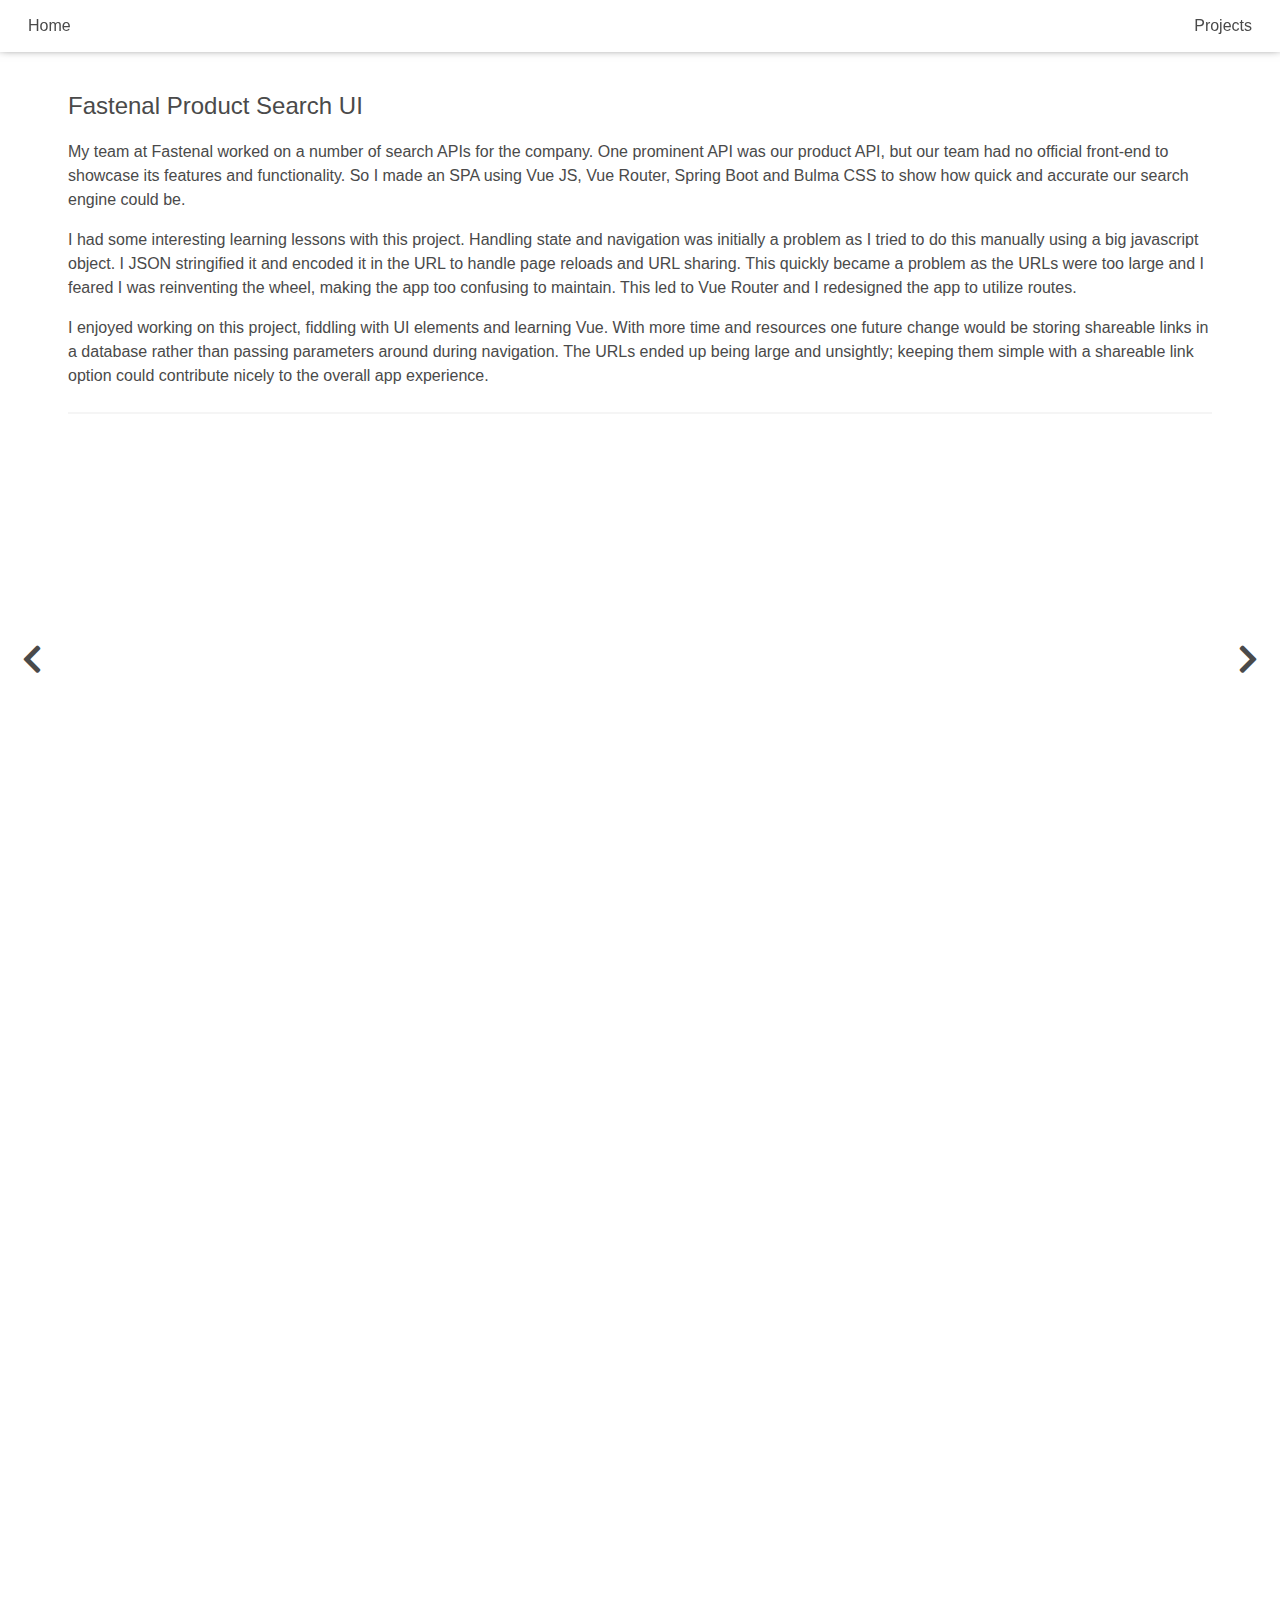
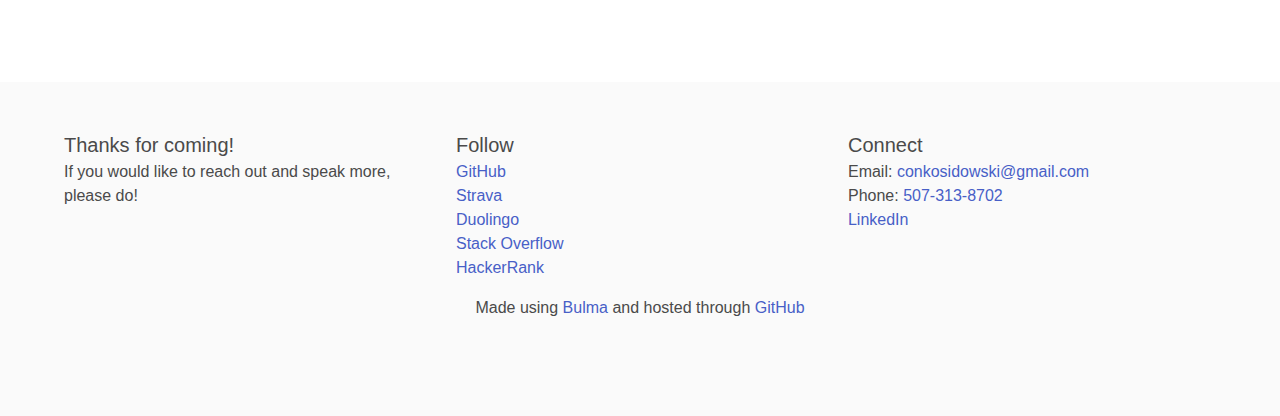
==== commit 301ef866: "Removing media that could be problematic" ====
--- a/projects.html
+++ b/projects.html
@@ -31,9 +31,9 @@
                         and functionality. So I made an SPA using Vue JS, Vue Router, Spring Boot and Bulma CSS to
                         show how quick and accurate our search engine could be.
                     </p>
-                    <figure class="project-media-left">
-                        <img src="images/fps-image-1.png">
-                    </figure>
+                    <!--<figure class="project-media-left">-->
+                        <!--<img src="images/fps-image-1.png">-->
+                    <!--</figure>-->
                     <p>
                         I had some interesting learning lessons with this project. Handling state and navigation
                         was initially a problem as I tried to do this manually using a big javascript object. I
@@ -42,12 +42,12 @@
                         wheel, making the app too confusing to maintain. This led to Vue Router and I redesigned
                         the app to utilize routes.
                     </p>
-                    <figure class="project-media-right">
-                        <video controls>
-                            <source src="images/FPS%20Recording%20high%20qual_med%20res.mp4" type="video/mp4">
-                            Your browser does not support the video tag.
-                        </video>
-                    </figure>
+                    <!--<figure class="project-media-right">-->
+                        <!--<video controls>-->
+                            <!--<source src="images/FPS%20Recording%20high%20qual_med%20res.mp4" type="video/mp4">-->
+                            <!--Your browser does not support the video tag.-->
+                        <!--</video>-->
+                    <!--</figure>-->
                     <p>
                         I enjoyed working on this project, fiddling with UI elements and learning Vue. With
                         more time and resources one future change would be storing shareable links in a database
@@ -56,10 +56,10 @@
                         nicely to the overall app experience.
                     </p>
                     <hr>
-                    <div class="notification is-small is-warning">
-                        All information shown is from non-production environments
-                        and does not represent real Fastenal data
-                    </div>
+                    <!--<div class="notification is-small is-warning">-->
+                        <!--All information shown is from non-production environments-->
+                        <!--and does not represent real Fastenal data-->
+                    <!--</div>-->
                 </div>
             </div>
             <a onclick="changeProject('proj-3')" class="carousel-next">Next</a>
